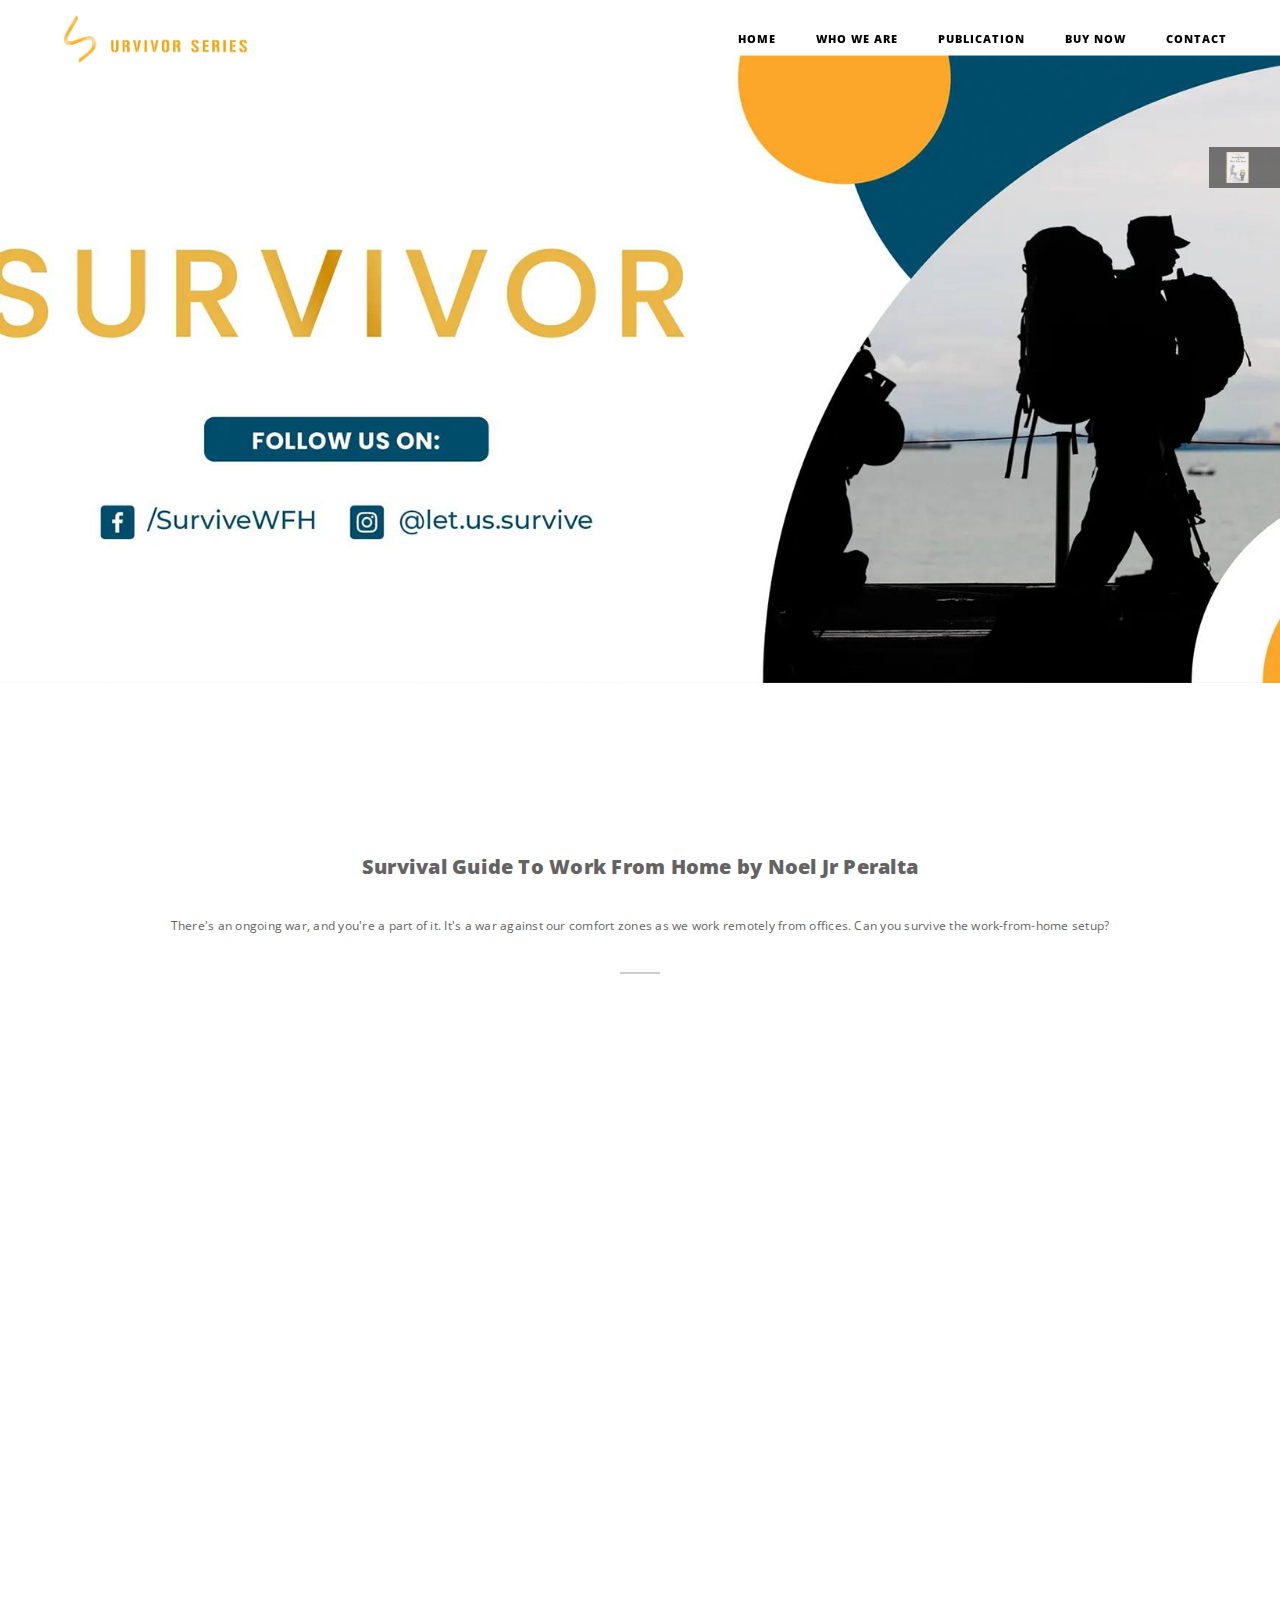
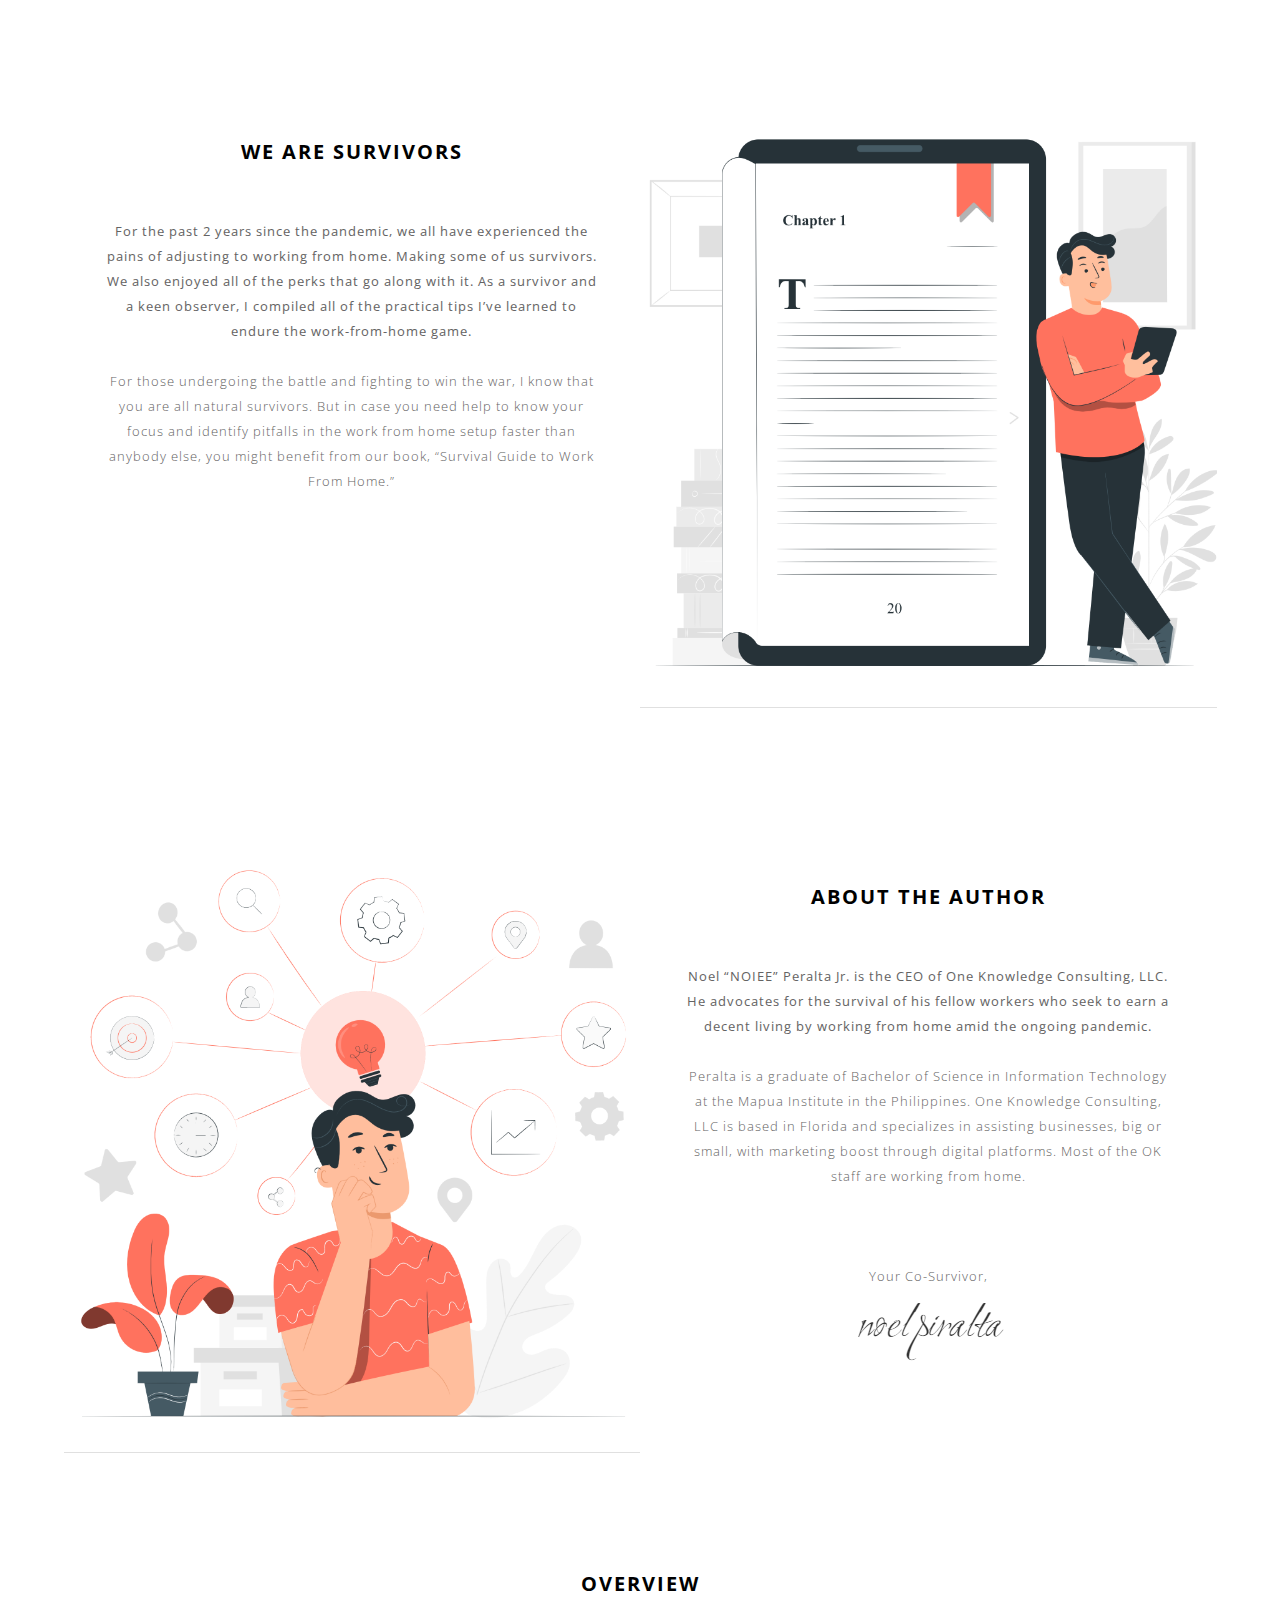
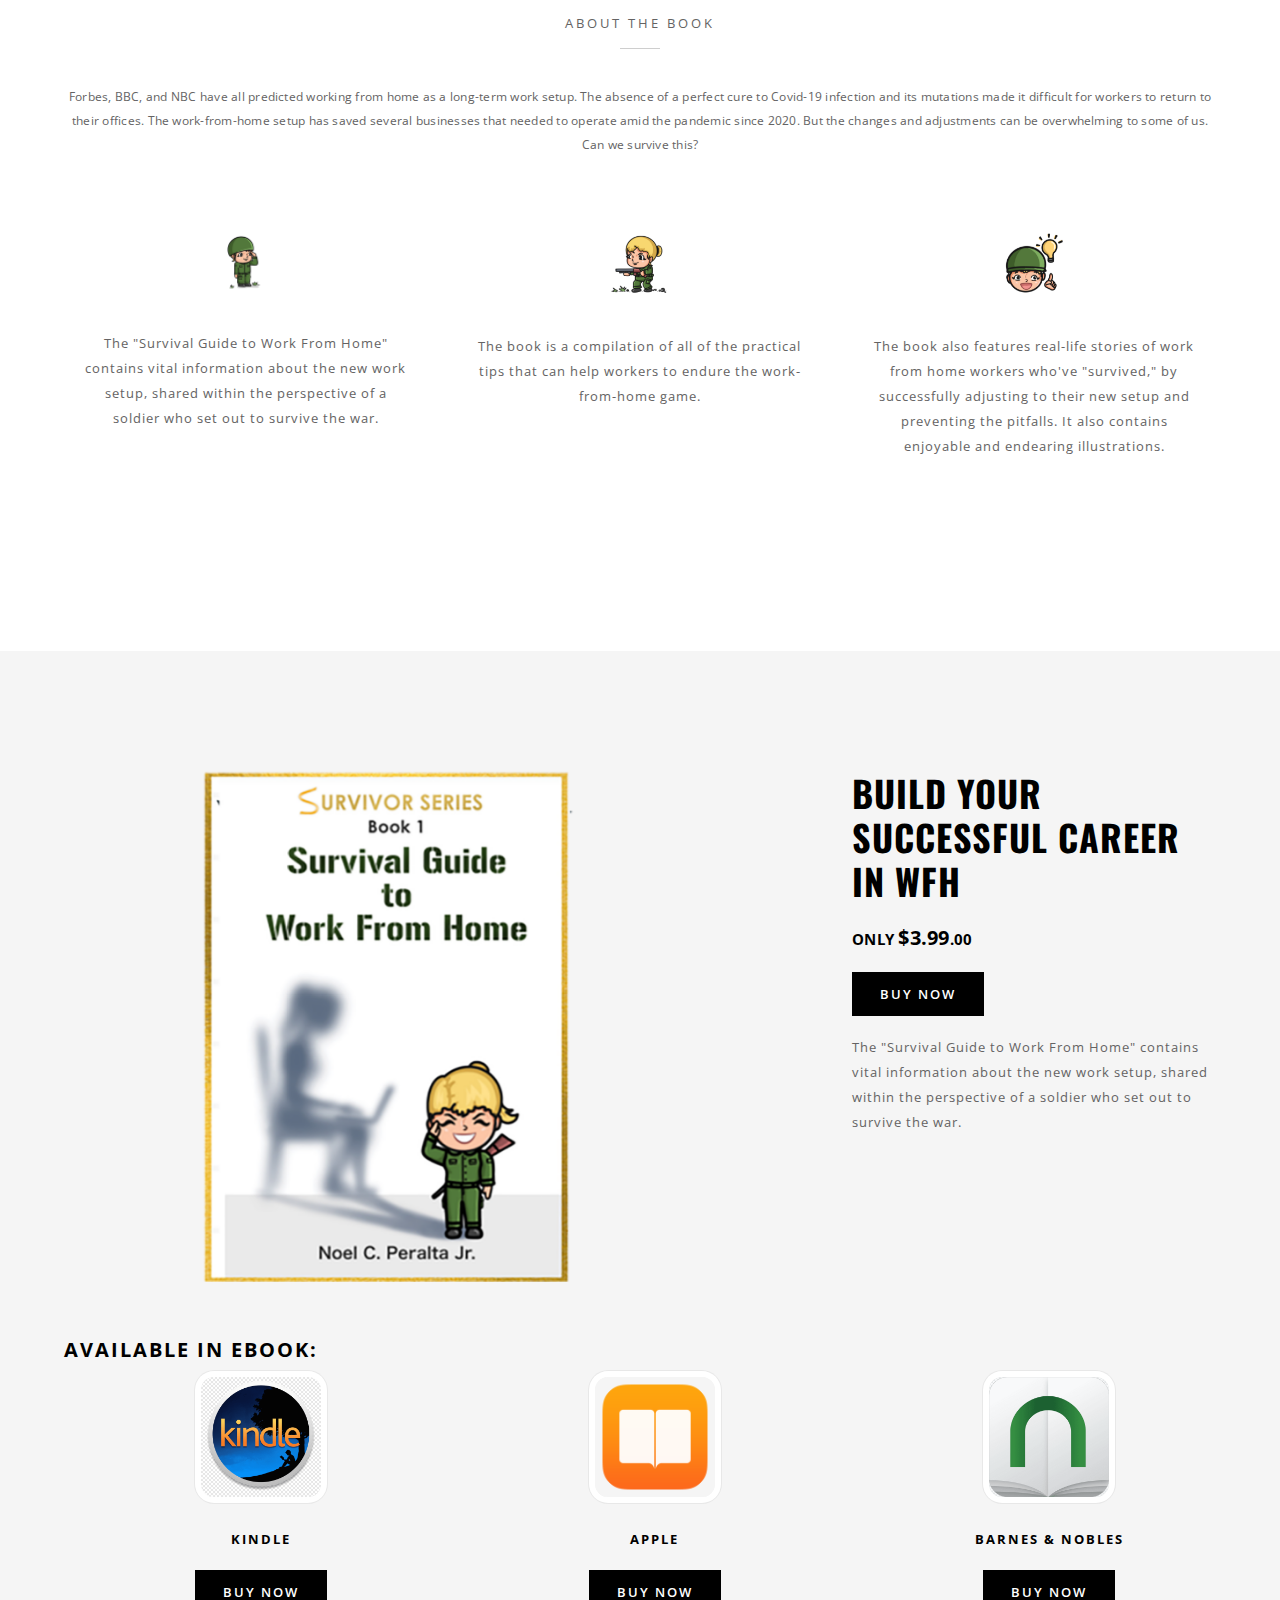
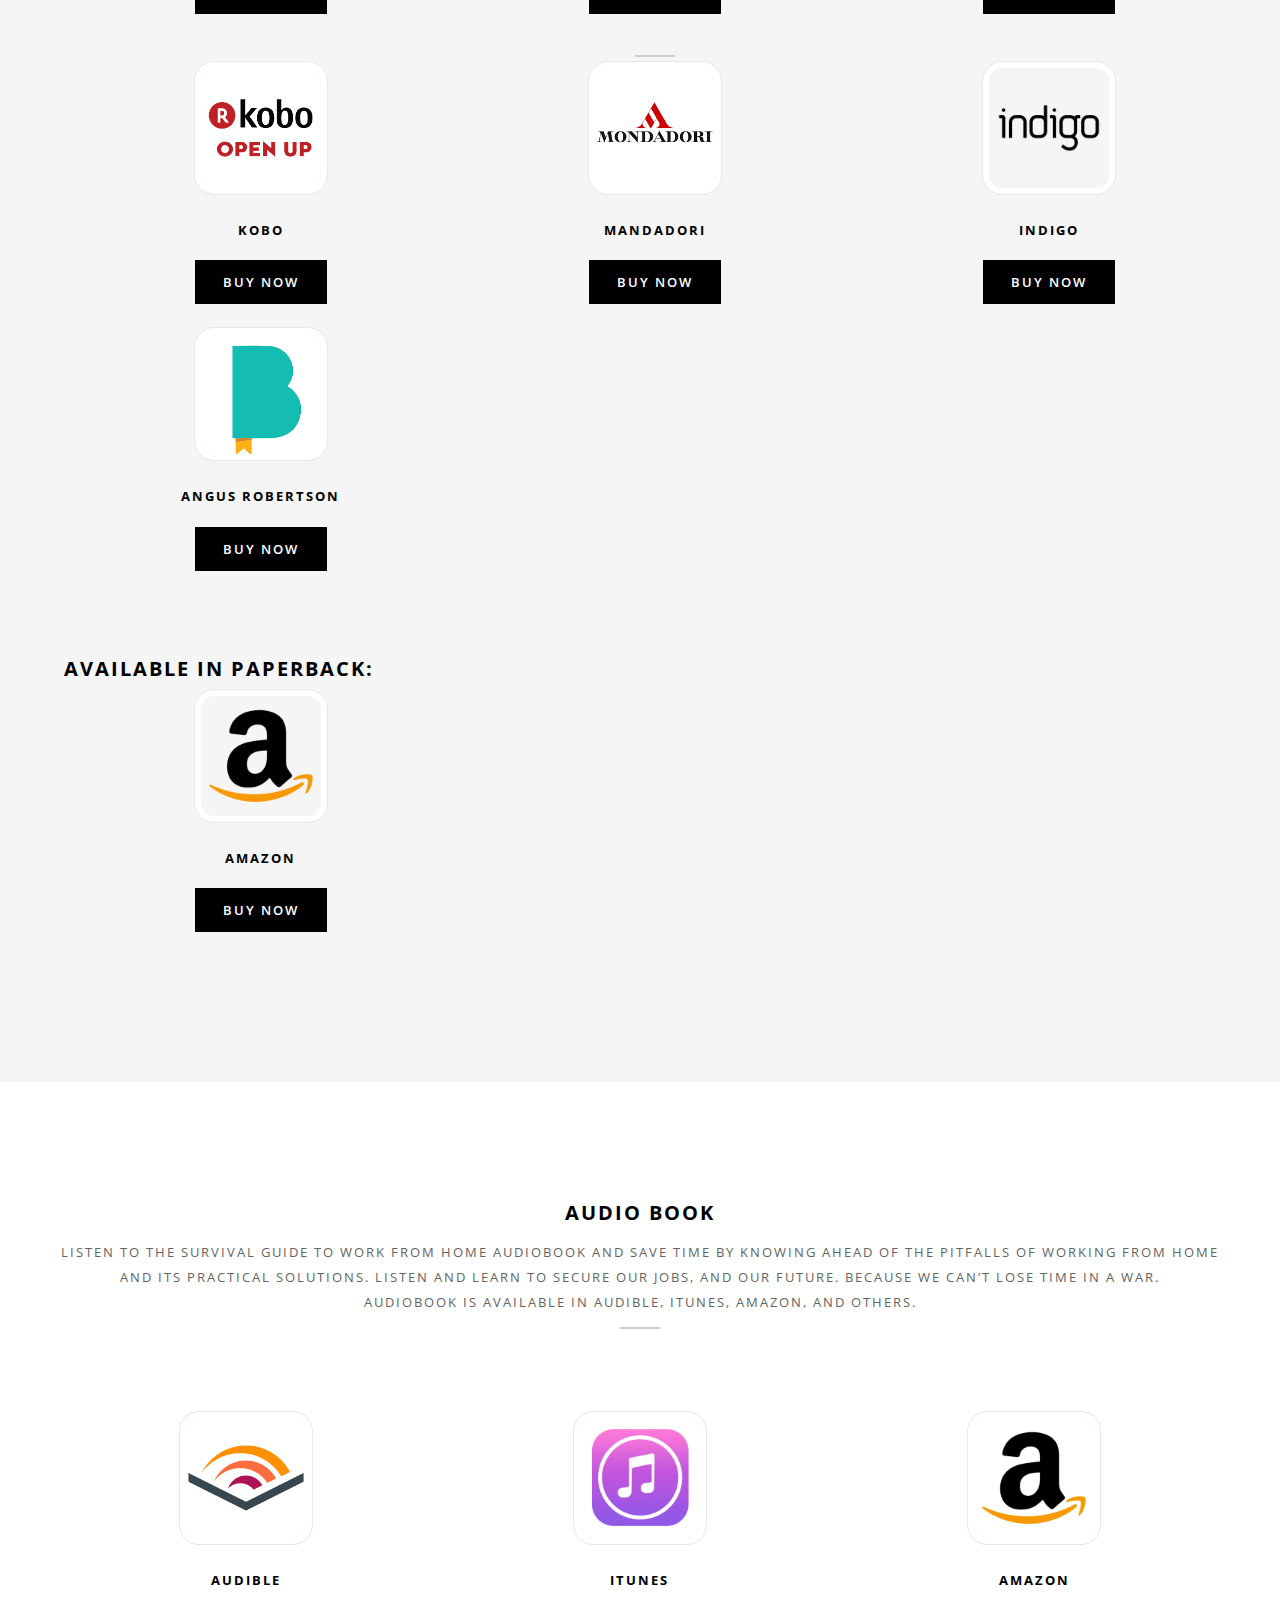
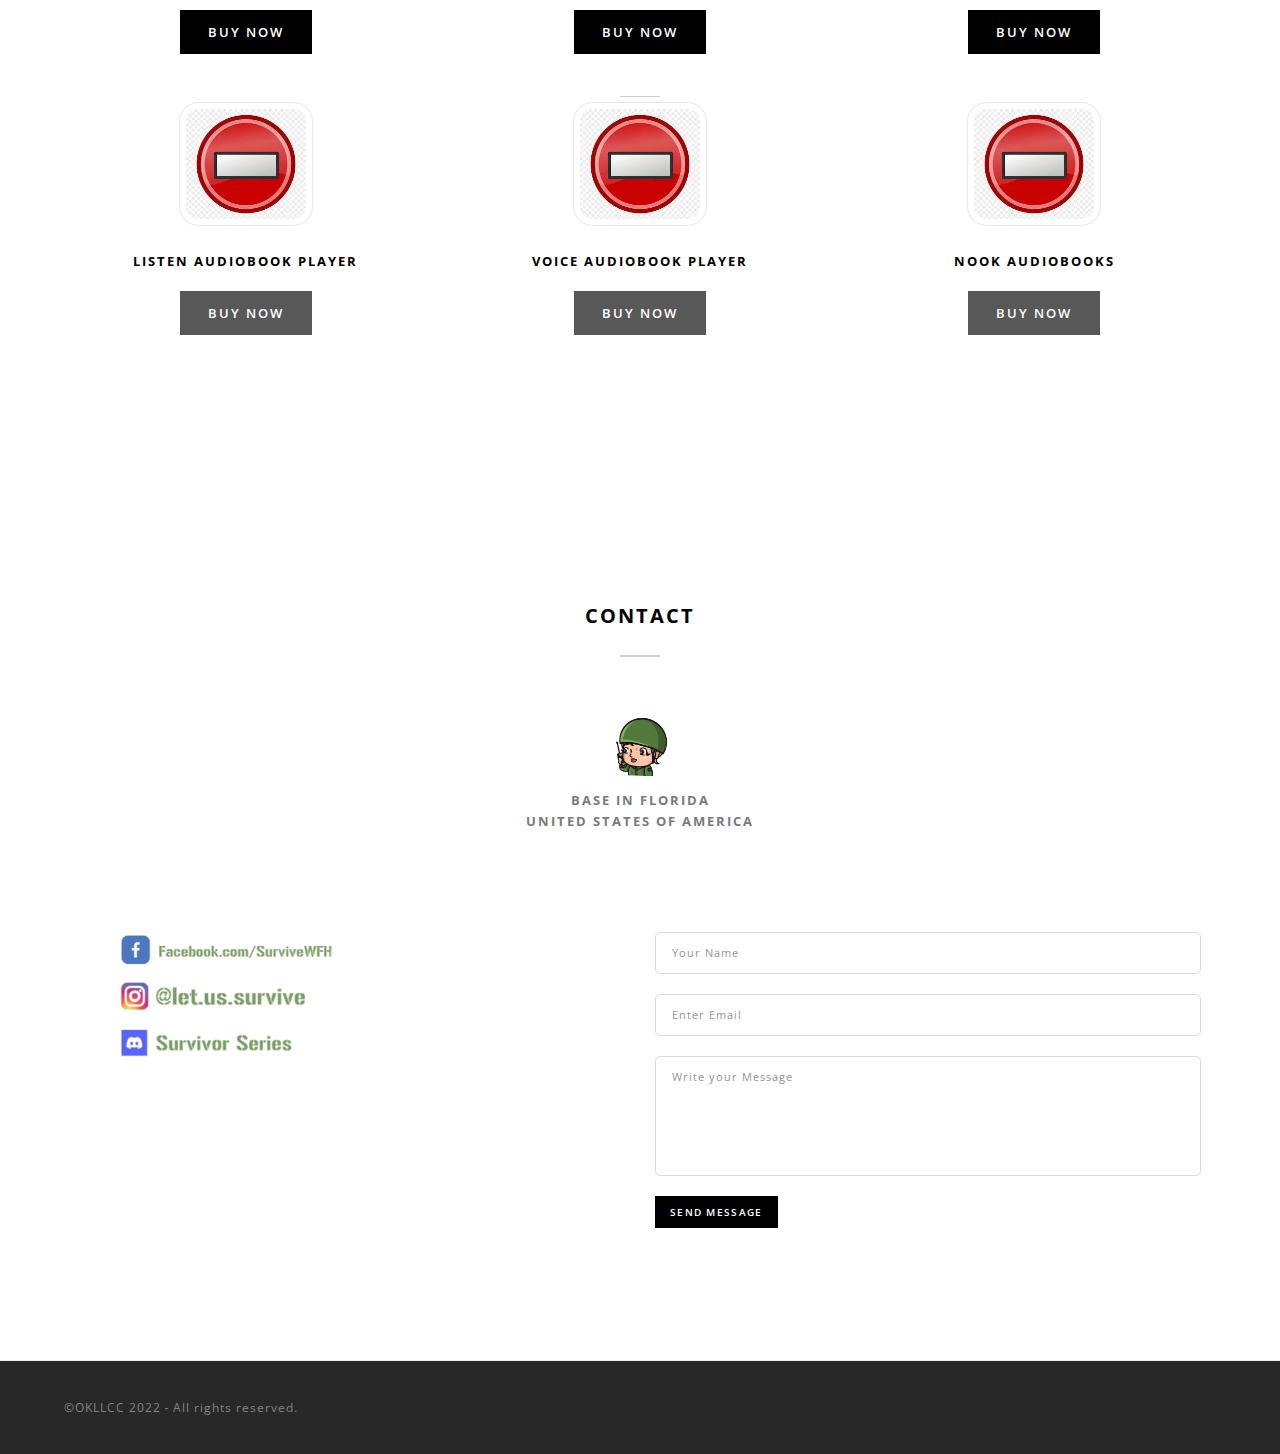
==== index.html @ 65959b7e "add links" ====
<head>
   <title>survivor_book1</title>
   <meta name="description" content="eBook Survivors book">
   <meta name="keywords" content="Get yours now">
   <meta charset="utf-8">
   <meta name="author" content="rix_designs">
   <meta name="viewport" content="width=device-width,initial-scale=1.0,maximum-scale=1">
   <!-- favicon -->
   <link rel="shortcut icon" href="assets/image/survivor_ref/1645296497582.jpeg">
   <link rel="apple-touch-icon" href="images/apple-touch-icon-57x57.png">
   <link rel="apple-touch-icon" sizes="72x72" href="images/apple-touch-icon-72x72.png">
   <link rel="apple-touch-icon" sizes="114x114" href="images/apple-touch-icon-114x114.png">
   <!-- bootstrap -->
   <link rel="stylesheet" href="css/bootstrap.css">
   <!-- animation -->
   <link rel="stylesheet" href="css/animate.css">
   <!-- icons -->
   <link rel="stylesheet" href="css/et-line-icons.css">
   <link rel="stylesheet" href="css/font-awesome.min.css">
   <!-- custom stylesheet -->
   <link rel="stylesheet" href="assets/style.css">
   <!-- responsive -->
   <link rel="stylesheet" href="css/responsive.css">
   <script async src="https://pagead2.googlesyndication.com/pagead/js/adsbygoogle.js?client=ca-pub-1234567890123456" crossorigin="anonymous"></script>
   <script src="https://ajax.googleapis.com/ajax/libs/jquery/3.5.1/jquery.min.js"></script>
   <script type="text/javascript" src="//code.jquery.com/jquery-2.1.4.js"></script>
   <script type="text/javascript" src="https://www.youtube.com/iframe_api"></script>
 <!-- <script src="https://maxcdn.bootstrapcdn.com/bootstrap/3.4.1/js/bootstrap.min.js"></script> -->
   <!--[if IE]>
            <link rel="stylesheet" href="css/style-ie.css" />
        <![endif]-->
   <!--[if IE]>
            <script src="js/html5shiv.js"></script>
        <![endif]-->

</head>
<style>
   
 .mystyle {

  display: flex; 
   justify-content: center; 
   text-align: center; 
   font-size: 20px; 
   font-weight: 800; 
 }
   @media screen and (max-width: 768px){
      .mystyle {
         font-size: 20px;
      }

      iframe{
         max-width: 100%;
         margin-top: -100px;
      }
   }
   iframe {
     display: block;
     height: auto;
     margin: auto;
     position: relative;
     width: 1000px;
     height: 500px;
     }
    
</style>
<body>
   <!--pre loader-->
         <div class="preloader" style="display: none;">
          <img src="images/loader.svg" alt="Loading..." style="display: none;">
        </div>
   <!-- end of pre loader-->
   <!-- navigation menu -->
   <nav class="nav-transparent nav-white nav-border-bottom navbar-default navbar-fixed-top overlay-nav fixed-nav navbar">
      <div class="container">
         <div class="row">
            <!-- logo -->
            <div class="col-md-3 col-sm-3 col-xs-6">
               <a class="logo-bright" href="index.html">
                 <img src="assets/image/survivor_ref/logo1.png" class="ebook-logo" alt="">
               </a>
               <a class="logo-dark" href="index.html">
                  <img src="assets/image/survivor_ref/logo1.png" class="ebook-logo" alt="">
               </a>
            </div>
            <!-- logo end  -->
            <div class="navbar-header">
               <button type="button" class="navbar-toggle" data-toggle="collapse" data-target=".navbar-collapse">
                  <span class="sr-only">Toggle navigation</span>
                  <span class="icon-bar"></span>
                  <span class="icon-bar"></span>
                  <span class="icon-bar"></span>
               </button>
            </div>
            <div class="text-right col-md-9">
               <div class="collapse navbar-collapse">
                  <ul class="nav navbar-right navbar-nav">
                     <li><a href="#home" class="internal-link">home</a></li>
                     <li><a href="#about" class="internal-link">WHO WE ARE</a> </li>
                     <li><a href="#overview" class="internal-link">PUBLICATION</a></li>
                     <li><a href="#buynow" class="internal-link">buy now</a> </li>
                     <li><a href="#contact" class="internal-link">contact</a></li>
                  </ul>
               </div>
            </div>
         </div>
      </div>
   </nav>
   <!-- navigation end -->
   <!-- hero img -->
   <section id="home" class="full-screen parallax fixed-parallax zero-padding" style="background-image: var(--particular-ad); min-height: 735px;">
      
      <div class="bg-white display-none opacity-seven xs-display-block"></div>
      <div class="container">
         <!-- <div class="row">
            <div class="container position-relative full-screen" style="min-height: 735px;">
               <div class="hero-text-layout">
                  <div class="hero-img-text">
                     <div class="text-hero padding-lr-15 wow fadeInLeft hero-mid-text animated" style="visibility: visible; animation-name: fadeInLeft;">
                        <div class="col-md-4 col-sm-5 col-xs-9 text-left zero-padding animated fadeInLeft">
                           <h1>The <u>'W'</u>  in WFH It’s not just work, </h1>
                           <span>it also means WAR! “Let us #SurviveWFH”
                           </span>
                           <a class="btn btn-black internal-link zero-lr-margin zero-margin-bottom" href="#buynow">Buy Now</a>
                        </div>
                     </div>
                  </div>
               </div>
            </div>
         </div> -->
      </div>
   </section>
   <!-- hero img end -->
   <!-- about section -->
   <section id="about" class="zero-padding-bottom">
     <div class="container">
        <div class="row">
           <div class="col-md-12">
              <span class="mystyle">Survival Guide To Work From Home by Noel Jr Peralta</span>           
               <div class="col-lg-12 col-md-10 col-sm-12 center-col text-center margin-top-btm-3">
                  <p>   There's an ongoing war, and you're a part of it. It's a war against our comfort zones as we work remotely from offices. Can you survive the work-from-home setup?
                 </p>
               </div>
               <div class="bg-gray-md margin-top-btm-1 line-sep"></div>
              <div class="col-md-12 author-text margin-top5 text-center">
               <!-- <video autoplay playsinline loop poster="http://placehold.it/350x350" width="1000" height="500" controls>
                    <source src="assets/image/V4.mp4" type="video/mp4">
               </video> -->
               <iframe id="playerA" width="560" height="315" type="text/html" src="https://www.youtube-nocookie.com/embed/TxRQzAl_adY?enablejsapi=1" title="YouTube video player" frameborder="0" allow="accelerometer; autoplay; clipboard-write; encrypted-media; gyroscope; picture-in-picture" allowfullscreen></iframe>
                   </p> 
              </div>
              <!-- <div class="col-md-6 author-img border-bottom zero-margin cover-background" style="background-image:url('assets/image/undraw_videographer_nnc7\ \(1\).png');">
              </div> -->
           <!-- end about  -->
        </div>
     </div>
  </section>
   <section id="about" class="zero-padding-bottom">
     <div class="container">
        <div class="row">
           <div class="col-md-12">
              <div class="col-md-6 author-text margin-top5 text-center">
                 <span class="section-heading  text-black">WE ARE SURVIVORS</span>
                 <!-- <div class="sm-text text-uppercase margin-top-btm-1 letter-space3">Sarah James</div> -->
                 <p class="med-text margin-top-btm-10 width9 center-col">
                   For the past 2 years since the pandemic, we all have experienced the pains of adjusting to working from home. 
                   Making some of us survivors. We also enjoyed all of the perks that go along with it. As a survivor and a keen 
                   observer, I compiled all of the practical tips I’ve learned to endure the work-from-home game.  
                   <br><br><span class="text-light">
                      For those undergoing the battle and fighting to win the war, I know that you are all natural survivors. 
                      But in case you need help to know your focus and identify pitfalls in the work from home setup faster 
                      than anybody else, you might benefit from our book, “Survival Guide to Work From Home.”</span>
                     </p>
                     </div>
       
              <div class="col-md-6 author-img border-bottom zero-margin cover-background" style="background-image:url('assets/image/survivor_ref/Ebook-pana.png');">
              </div>
        
           <!-- end about  -->
        </div>
     </div>
  </section>
  <section id="about" class="zero-padding-bottom">
     <div class="container">
        <div class="row">
           <div class="col-md-12">
              <div class="col-md-6 author-img border-bottom zero-margin cover-background" style="background-image:url('assets/image/survivor_ref/Mind\ map-pana.png');">
              </div>
              <div class="col-md-6 author-text margin-top5 text-center">
                 <span class="section-heading  text-black">About the Author</span>
                 <!-- <div class="sm-text text-uppercase margin-top-btm-1 letter-space3">CNoel Peralta Jr.</div> -->
                 <p class="med-text margin-top-btm-10 width9 center-col">
                     Noel “NOIEE” Peralta Jr. is the CEO of One Knowledge Consulting, LLC.  He advocates for the survival of his fellow workers who seek to earn a decent living by working from home amid the ongoing pandemic.
                       <br><br>
                     <span class="text-light">
                       Peralta is a graduate of Bachelor of Science in Information Technology at the Mapua Institute in the Philippines. One Knowledge Consulting, LLC is based in Florida and specializes in assisting businesses, big or small, with marketing boost through digital platforms. Most of the OK staff are working from home.<br><br>
                       <br><br>    
                       Your Co-Survivor, <br>
                       <img src="assets/image/survivor_ref/noel_piralta_cocosign.png" alt=""><br>    
                     <i style="font-weight: 800;"></i>
                     </span>
                   </p>
              </div>
           <!-- end about  -->
        </div>
     </div>
  </section>
   <!-- end about section -->
   <!-- overview section -->
   <section id="overview" class="xs-section">
      <div class="container">
         <div class="row">
            <!-- section title -->
            <div class="col-md-12 text-center zero-padding">
               <h3 class="section-heading text-black">overview</h3>
               <div class="med-text text-uppercase letter-space3">about the book</div>
               <div class="bg-gray-md margin-top-btm-1 line-sep"></div>
               <!-- section title end -->
               <div class="col-lg-12 col-md-10 col-sm-12 center-col text-center margin-top-btm-3">
                  <p> Forbes, BBC, and NBC have all predicted working from home as a long-term work setup. The absence of a perfect cure to Covid-19 infection and its mutations made it difficult for workers to return to their offices.
                    The work-from-home setup has saved several businesses that needed to operate amid the pandemic since 2020.  But the changes and adjustments can be overwhelming to some of us. Can we survive this? 
                 </p>
               </div>
            </div>
         </div>
         <div class="row">
            <!-- overview box -->
            <div class="col-md-4 col-sm-6 margin-top-btm-3 text-center">
              <i class="icon-sm text-gray"><img src="assets/image/survivor_ref/tao.png" width="70px" alt="" srcset=""></i>
               <h5 class="text-black margin-top-btm-5 letter-space2"></h5>
               <p class="med-text margin-top-btm-10 width9 center-col">The "Survival Guide to Work From Home" contains vital information about the new work setup, shared within the perspective of a soldier who set out to survive the war.</p>
            </div>
            <!-- end overview box -->
            <!-- overview box -->
            <div class="col-md-4 col-sm-6 margin-top-btm-3 text-center">
              <i class="icon-sm text-gray"><img src="assets/image/survivor_ref/Who We Are copy.png" width="70px" alt="" srcset=""></i>
               <h5 class="text-black margin-top-btm-5 letter-space2"></h5>
               <p class="med-text margin-top-btm-10 width9 center-col">The book is a compilation of all of the practical tips that can help workers to endure the work-from-home game.</p>

            </div>
            <!-- end overview box -->
            <!-- overview box -->
            <div class="col-md-4 col-sm-6 margin-top-btm-3 text-center">
              <i class="icon-sm text-gray"><img src="assets/image/survivor_ref/Publications.png" width="70px" alt="" srcset=""></i>
               <h5 class="text-black margin-top-btm-5 letter-space2"></h5>
               <p class="med-text margin-top-btm-10 width9 center-col" >The book also features real-life stories of work from home workers who've "survived," by successfully adjusting to their new setup and preventing the pitfalls. It also contains enjoyable and endearing illustrations.</p>
            </div>
            <!-- end overview box -->
            <!-- overview box -->
         </div>
      </div>
   </section>
   <!-- end overview section -->
   <!-- buynow section -->
   <section id="buynow" class="bg-gray-light">
     <div class="container">
         <div class="row">
            <div class="col-lg-7 col-md-6 col-sm-6 xs-margin-btm-10 text-right">
               <img src="assets/image/survivor_ref/survivor_book1.png" lass="img-responsive wow fadeInLeft animated" alt="" style="visibility: visible; animation-name: fadeInLeft;">
            </div>
            <div class="col-lg-4 col-md-5 col-sm-6 col-md-offset-1">
               <h1 class="font-oswald">Build Your Successful Career in WFH</h1>
               <h3 class="margin-top5"> only <span class="price-text">$3.99</span>.00</h3>
               <a href="https://books2read.com/survivewfh" target="_blank" class="internal-link btn med-btn price-btn margin-top5 margin-right-zero">Buy Now</a>
               <p class="med-text  margin-top5">The "Survival Guide to Work From Home" contains vital information about the new work setup, shared within the perspective of a soldier who set out to survive the war. </p>
              
               <br>
     
            </div>
            
         </div>
          <div class="container">
             
            <div class="row margin-top5 wow fadeIn xs-margin-top-10" style="animation-name: none;">
               <h3 class="section-heading text-black">available in Ebook:</h3> 
               <!-- review -->
                <div class="col-md-4 col-sm-6 review-section text-center xs-margin-btm-10 sm-margin-top-5">
                    <img class="image" alt="" src="assets/image/kindle.png">
                    <p class="center-col"></p>
                    <div class="name text-black">kindle</div>
                    <a href="https://www.amazon.com/gp/product/B09RNG7GQC?tag=books2read02-20" target="_blank" class="internal-link btn med-btn price-btn margin-top5 margin-right-zero">Buy Now</a>
                   <p class="center-col"></p> 
                 </div>
                <!-- end review -->
                <!-- review -->
                <div class="col-md-4 col-sm-6 review-section text-center xs-margin-btm-10 sm-margin-top-5">
                    <img class="image" alt="" src="assets/image/apple.png">
                    <p class="center-col"></p>
                    <div class="name text-black">apple</div>
                    <a href="https://itunes.apple.com/WebObjects/MZStore.woa/wa/search?at=1010l9S2&term=noel%20peralta&mt=11" target="_blank" class="internal-link btn med-btn price-btn margin-top5 margin-right-zero">Buy Now</a>
              <p class="center-col"></p> 
                 </div>
                <!-- end review -->
                <!-- review -->
                <div class="col-md-4 col-sm-6 review-section text-center xs-margin-btm-10 sm-margin-top-5">
                    <img class="image" alt="" src="assets/image/nook.png">
                    <p class="center-col"></p>
                    <div class="name text-black">Barnes & nobles</div>
                    <a href="https://cj.dotomi.com/links-t/7968444/type/dlg/http://www.barnesandnoble.com/s/2940166460011" target="_blank" class="internal-link btn med-btn price-btn margin-top5 margin-right-zero">Buy Now</a>
              <p class="center-col"></p> 
                 </div>
                <div class="col-md-12 col-sm-6 review-section text-center xs-margin-btm-10 sm-margin-top-5"><div class="bg-gray-md margin-top-btm-1 line-sep"></div></div>
                 <div class="col-md-4 col-sm-6 review-section text-center xs-margin-btm-10 sm-margin-top-10">
                    <img class="image" alt="" src="assets/image/kobo.png">
                    <p class="center-col"></p>
                    <div class="name text-black">kobo</div>
                    <a href="https://www.kobo.com/ph/en/ebook/survival-guide-to-work-from-home" target="_blank" class="internal-link btn med-btn price-btn margin-top5 margin-right-zero" >Buy Now</a>
              <p class="center-col"></p> 
                 </div>
                 <div class="col-md-4 col-sm-6 review-section text-center xs-margin-btm-10 sm-margin-top-10">
                    <img class="image" alt="" src="assets/image/mandadori.png">
                    <p class="center-col"></p>
                    <div class="name text-black">Mandadori</div>
                    <a href="https://books2read.com/survivewfh" target="_blank" class="internal-link btn med-btn price-btn margin-top5 margin-right-zero" >Buy Now</a>
              <p class="center-col"></p> 
                 </div>
                 <div class="col-md-4 col-sm-6 review-section text-center xs-margin-btm-10 sm-margin-top-10">
                    <img class="image" alt="" src="assets/image/Indigo_logo.png">
                    <p class="center-col"></p>
                    <div class="name text-black">Indigo</div>
                    <a href="https://www.chapters.indigo.ca/en-ca/books/survival-guide-to-work-from/9798201741914-item.html?ref=isbn-search" target="_blank" class="internal-link btn med-btn price-btn margin-top5 margin-right-zero" >Buy Now</a>
              <p class="center-col"></p> 
                 </div>
                 <div class="col-md-4 col-sm-6 review-section text-center xs-margin-btm-10 sm-margin-top-10">
                  <img class="image" alt="" src="assets/image/angus.png">
                  <p class="center-col"></p>
                  <div class="name text-black">Angus Robertson</div>
                  <a href="https://www.angusrobertson.com.au/ebooks/survival-guide-to-work-from-home-noel-peralta/p/9798201741914" target="_blank" class="internal-link btn med-btn price-btn margin-top5 margin-right-zero" >Buy Now</a>
            <p class="center-col"></p> 
                <!-- end review -->
            </div>
         </div>
         <div class="row margin-top5 wow fadeIn xs-margin-top-10" style="animation-name: none;">
            <h3 class="section-heading text-black">available in paperback:</h3>
            <!-- review -->
            <div class="col-md-4 col-sm-6 review-section text-center xs-margin-btm-10 sm-margin-top-10">
               <img class="image" alt="" src="assets/image/amazon-icon--socialmedia-iconset--uiconstock-0.png">
               <p class="center-col"></p>
               <div class="name text-black">Amazon</div>
               <a href="https://www.amazon.com/gp/product/B09RNBHLB8?tag=books2read02-20" target="_blank" class="internal-link btn med-btn price-btn margin-top5 margin-right-zero" >Buy Now</a>
         <p class="center-col"></p> 
             <!-- end review -->
         </div>
             </div>
        </div>
      </div>
   </section> 
   <section id="review">
     <div class="container">
         <div class="row">
             <!-- section title -->
             <div class="col-md-12 text-center zero-padding" style="margin-bottom: 20px;">
                 <h3 class="section-heading text-black">Audio Book</h3>
                 <div class="med-text text-uppercase letter-space2">Listen to the Survival Guide to Work from Home Audiobook and save time by knowing ahead of the pitfalls of working from home and its practical solutions. Listen and learn to secure our jobs, and our future. Because we can’t lose time in a war.</div>
                 <div class="med-text text-uppercase letter-space2">Audiobook is available in Audible, iTunes, Amazon, and others.</div>
                 <div class="bg-gray-md margin-top-btm-1 line-sep"></div>
             </div>
             <!-- end section title -->
         </div>
         <div class="row margin-top5 wow fadeIn xs-margin-top-10" style="animation-name: none;">
             <!-- review -->
             <div class="col-md-4 col-sm-6 review-section text-center xs-margin-btm-10 sm-margin-top-5">
                 <img alt="" src="assets/image/audible-icon-24.jpg">
                 <p class="center-col"></p>
                 <div class="name text-black">Audible</div>
                 <a href="https://books2read.com/survivewfh" target="_blank" class="internal-link btn med-btn price-btn margin-top5 margin-right-zero">Buy Now</a>
           <p class="center-col"></p> 
              </div>
             <!-- end review -->
             <!-- review -->
             <div class="col-md-4 col-sm-6 review-section text-center xs-margin-btm-10 sm-margin-top-5">
                 <img alt="" src="assets/image/itunes-icon-9.png">
                 <p class="center-col"></p>
                 <div class="name text-black">iTunes</div>
                 <a href="https://books2read.com/survivewfh" target="_blank" class="internal-link btn med-btn price-btn margin-top5 margin-right-zero">Buy Now</a>
           <p class="center-col"></p> 
              </div>
             <!-- end review -->
             <!-- review -->
             <div class="col-md-4 col-sm-6 review-section text-center xs-margin-btm-10 sm-margin-top-5">
                 <img alt="" src="assets/image/amazon-icon--socialmedia-iconset--uiconstock-0.png">
                 <p class="center-col"></p>
                 <div class="name text-black">Amazon</div>
                 <a href="https://books2read.com/survivewfh" target="_blank" class="internal-link btn med-btn price-btn margin-top5 margin-right-zero">Buy Now</a>
           <p class="center-col"></p> 
              </div>
             <div class="col-md-12 col-sm-6 review-section text-center xs-margin-btm-10 sm-margin-top-5"><div class="bg-gray-md margin-top-btm-1 line-sep"></div></div>
              <div class="col-md-4 col-sm-6 review-section text-center xs-margin-btm-10 sm-margin-top-10">
                 <img alt="" src="assets/image/images2.jpg">
                 <p class="center-col"></p>
                 <div class="name text-black">Listen Audiobook Player</div>
                 <a href="https://books2read.com/survivewfh" target="_blank" class="internal-link btn med-btn price-btn margin-top5 margin-right-zero" disabled>Buy Now</a>
           <p class="center-col"></p> 
              </div>
              <div class="col-md-4 col-sm-6 review-section text-center xs-margin-btm-10 sm-margin-top-10">
                 <img alt="" src="assets/image/images2.jpg">
                 <p class="center-col"></p>
                 <div class="name text-black">Voice Audiobook Player</div>
                 <a href="https://books2read.com/survivewfh" target="_blank" class="internal-link btn med-btn price-btn margin-top5 margin-right-zero" disabled>Buy Now</a>
           <p class="center-col"></p> 
              </div>
              <div class="col-md-4 col-sm-6 review-section text-center xs-margin-btm-10 sm-margin-top-10">
                 <img alt="" src="assets/image/images2.jpg">
                 <p class="center-col"></p>
                 <div class="name text-black"> Nook Audiobooks </div>
                 <a href="https://books2read.com/survivewfh" target="_blank" class="internal-link btn med-btn price-btn margin-top5 margin-right-zero" disabled>Buy Now</a>
           <p class="center-col"></p> 
              </div>
             <!-- end review -->
         </div>
     </div>
 </section>
   <!-- end buynow section-->

   <!-- blog section end -->
   <!-- contact section -->
   <section id="contact" class="section-padding xs-section">
     <div class="container">
        <div class="row">
              <!-- section title -->
              <div class="col-md-12 text-center zero-padding">
              <h3 class="section-heading text-black">contact</h3>
              <div class="bg-gray-md margin-top-btm-1 line-sep"></div>
              </div>
             <!-- end section title -->
        </div>
        <div class="row xs-margin-top4">
           <div class="col-md-9 text-center center-col ">
              <div class="col-md-12 col-sm-12 margin-top-btm-5 text-center">
                 <i class="icon-sm text-gray"><img src="assets/image/survivor_ref/Contact Us.png" width="70px" alt="" srcset=""></i>
                 <h5 class="text-gray margin-top-btm-1 zero-margin-bottom">Base in Florida <br>United states of America</h5>
              </div>
           </div>
        </div>
        <div class="col-md-4 col-sm-12 margin-top5 xs-text-center sm-text-center">
           <i class="icon-sm text-gray"><img src="assets/image/survivor_ref/contack.png" width="1000px" alt="" srcset=""></i>
        </div>
        <div class="col-md-offset-2 col-md-6 col-sm-12 margin-top5">
           <form id="contactusform" action="" method="post">
              <div class="zero-lr-margin" style="display: none;"></div>
              <input name="name" type="text" placeholder="Your Name" required>
              <input name="email" type="text" placeholder="Enter Email" required>
              <textarea placeholder="Write your Message" name="comment" required></textarea>
              <a href="mailto:info@oneknowledgeconsulting.com" id="contact-us-btn" class="contact-btn btn sm-btn button xs-margin-btm-5">send message</a>
           </form>
        </div>
     </div>
  </section>
   <!-- contact us section end -->
   <!-- footer -->
   <footer>
      <div class="container-fluid bg-gray-full btm-footer">
         <div class="container">
            <div class="row margin-top-btm-3">
               <!-- footer-copyrights -->
               <div class="text-left col-md-6 col-sm-6 col-xs-12 xs-text-center footer-copyrights letter-space1 xs-margin-btm-1">
                  ©OKLLCC 2022 ‐ All rights reserved.
               </div>
               <!-- end footer-copyrights -->
               <div class="col-md-6 col-sm-6 col-xs-12 footer-icons xs-text-center xs-margin-btm-1 text-right">
                  <!-- social media link -->
                  <a target="_blank" href="https://www.facebook.com/"><i class="fa fa-facebook"></i></a>
                  <a target="_blank" href="https://twitter.com/"><i class="fa fa-twitter"></i></a>
                  <a target="_blank" href="https://www.youtube.com/"><i class="fa fa-youtube"></i></a>
                  <a target="_blank" href="https://www.linkedin.com/"><i class="fa fa-linkedin"></i></a>
                  <!-- end social media link -->
               </div>
            </div>

         </div>
      </div>
      <!-- scroll to top -->
      <a href="javascript:;" class="scrollTop">
         <i class="fa fa-arrow-up"></i>
      </a>
      <!-- end scroll to top -->
   </footer>
   <!-- footer end -->
   <script>
 $(document).ready(function() {

 $(window).scroll(function() {

     var height = $('.nav-transparent').height();
     var scrollTop = $(window).scrollTop();

     if (scrollTop >= height - 40) {
         $('.nav-transparent').addClass('shrink-nav');
     } else {
         $('.nav-transparent').removeClass('shrink-nav');
     }

   });
 });
</script>
   <!-- javaScripts -->
   <script src="assets/myjs.js"></script>
   <script type="text/javascript" src="js/jquery.min.js"></script>
   <script type="text/javascript" src="js/bootstrap.js"></script>
   <script type="text/javascript" src="js/jquery.easing.1.3.js"></script>
   <script type="text/javascript" src="js/jquery.viewport.mini.js"></script>
   <script type="text/javascript" src="js/smooth-scroll.js"></script>
   <script type="text/javascript" src="js/jquery.appear.js"></script>
   <!-- page scroll -->
   <script type="text/javascript" src="js/page-scroll.js"></script>
   <!-- parallax -->
   <script type="text/javascript" src="js/jquery.parallax-1.1.3.js"></script>
   <!-- animation -->
   <script type="text/javascript" src="js/wow.min.js"></script>
   <!-- counter -->
   <script type="text/javascript" src="js/jquery.countTo.js"></script>
   <!-- custom -->
   <script type="text/javascript" src="js/main.js"></script>
   <div class="purchase-btn xs-remove">
<a href="https://books2read.com/survivewfh" target="_blank">  <i><img src="assets/image/survivor_ref/survivor_book1.png" width="40px" alt="" srcset=""></i>
<span>Buy Now</span>
</a>
</div>


</body>
---- assets/style.css ----
@charset "utf-8";

/* -------------------------------
   Google Font
------------------------------- */
@import url(http://fonts.googleapis.com/css?family=Open+Sans:400,300,600,700,800);
@import url(http://fonts.googleapis.com/css?family=Oswald:400,300,700);
@import url(http://fonts.googleapis.com/css?family=Open+Sans+Condensed:300,300italic,700);

/* -------------------------------
   Reset
------------------------------- */
* {
  transition-timing-function: ease-in-out;
  -moz-transition-timing-function: ease-in-out;
  -webkit-transition-timing-function: ease-in-out;
  -o-transition-timing-function: ease-in-out;
  transition-duration: 0.2s;
  -moz-transition-duration: 0.2s;
  -webkit-transition-duration: 0.2s;
  -o-transition-duration: 0.2s;
}
body {
  line-height: 24px;
  letter-spacing: 0.02em;
  font-family: "Open Sans", sans-serif;
  -webkit-font-smoothing: antialiased;
  font-size: 12px;
  color: #646363;
}
img {
  -webkit-backface-visibility: hidden;
  height: auto;
  max-width: 100%;
}
ul {
  margin: 0px;
  padding: 0px;
  list-style: none outside none;
}
ul,
ol,
dl {
  list-style-position: outside;
}
input,
select {
  font-size: 11px;
  padding: 8px 16px;
  width: 100%;
  border: 1px solid #dbdada;
  letter-spacing: 1px;
  margin: 0 0 20px 0;
  max-width: 100%;
  resize: none;
}
textarea {
  font-size: 11px;
  padding: 8px 16px;
  width: 100%;
  border: 1px solid #dbdada;
  letter-spacing: 1px;
  height: 120px;
  margin: 0 0 20px 0;
  max-width: 100%;
  resize: none;
}
input[type="text"],
textarea {
  border-radius: 5px;
  -webkit-appearance: none;
}
input:focus,
textarea:focus {
  border: 1px solid #a0a0a0;
}
select::-ms-expand {
  display: none;
}
a {
  color: #000;
}
a:hover {
  color: #5c5c5c;
}
::selection {
  background: #d7d7d7;
  color: #000;
}
::-moz-selection {
  background: #d7d7d7;
  color: #000;
}
::-webkit-input-placeholder {
  color: #959494;
  text-overflow: ellipsis;
}
:-moz-placeholder {
  color: #959494 !important;
  text-overflow: ellipsis;
  opacity: 1;
}
::-moz-placeholder {
  color: #959494 !important;
  text-overflow: ellipsis;
  opacity: 1;
}
:-ms-input-placeholder {
  color: #959494 !important;
  text-overflow: ellipsis;
  opacity: 1;
}
::-webkit-scrollbar {
  width: 12px;
}
::-webkit-scrollbar-track {
  -webkit-box-shadow: inset 0 0 5px rgba(0, 0, 0, 0.2);
  -moz-box-shadow: inset 0 0 5px rgba(0, 0, 0, 0.2);
  box-shadow: inset 0 0 5px rgba(0, 0, 0, 0.2);
}
::-webkit-scrollbar-thumb {
  background: rgba(210, 210, 210, 0.7);
  -webkit-box-shadow: inset 0 0 5px rgba(0, 0, 0, 0.5);
  -moz-box-shadow: inset 0 0 5px rgba(0, 0, 0, 0.5);
  box-shadow: inset 0 0 5px rgba(0, 0, 0, 0.5);
}
::-webkit-scrollbar-thumb:window-inactive {
  background: rgba(210, 210, 210, 0.3);
}
.animated {
  -moz-transition-duration: 0s !important;
}
.center-col {
  float: none !important;
  margin-left: auto !important;
  margin-right: auto !important;
}

/* only ie7, ie9, ie10, ie11 */
@media screen\0 {
  input {
    /* ie7, ie9, ie10, ie11+ only */
    padding-bottom: 18px;
  }
}
/* Remove inner shadow from inputs on mobile iOS */

/* -------------------------------
   PreLoader
------------------------------- */
.preloader {
  position: fixed;
  top: 0;
  left: 0;
  right: 0;
  bottom: 0;
  background-color: #111;
  z-index: 9999;
}
.preloader img {
  display: block;
  position: absolute;
  left: 0;
  right: 0;
  top: 0;
  bottom: 0;
  width: 50px;
  height: 50px;
  margin: auto;
}

/* -------------------------------
   Typography
------------------------------- */
/* Heading */
h1 {
  font-weight: 700;
  line-height: 44px;
}
h2 {
  font-size: 25px;
  font-weight: 400;
  letter-spacing: inherit;
  line-height: 32px;
}
h3 {
  font-size: 15px;
  font-weight: 700;
  letter-spacing: inherit;
}
h4 {
  font-size: 17px;
  font-weight: 400;
  font-family: "Open Sans", sans-serif;
  letter-spacing: 0px;
  text-transform: none;
  line-height: 25px;
}
h5 {
  font-size: 13px;
  font-weight: 700;
  font-family: "Open Sans", sans-serif;
  letter-spacing: 2px;
  line-height: 21px;
}
h6 {
  font-size: 12px;
  font-weight: 400;
  font-family: "Open Sans", sans-serif;
  letter-spacing: 1px;
  line-height: 19px;
}
h1,
h2,
h3,
h4,
h5 {
  margin: 0;
  padding: 0;
  color: #000;
  text-transform: uppercase;
}

/* Section Heading */
.section-heading {
  font-size: 20px;
  padding-bottom: 16px;
  text-transform: uppercase;
  font-weight: 700;
  letter-spacing: 2px;
}

/* Different Text Size */
.sm-text {
  font-size: 10px !important;
  line-height: 14px !important;
}
.med-text {
  font-size: 13px !important;
  line-height: 25px !important;
  letter-spacing: 1px !important;
}
.price-text {
  font-size: 20px !important;
  line-height: 33px !important;
}

/* Text Color */
.text-black {
  color: #000 !important;
}
.text-gray {
  color: #7b7b7b !important;
}

/* oswald font */
.font-oswald {
  font-family: "Oswald", sans-serif;
}

/* Letter Spacing */
.letter-space1 {
  letter-spacing: 1px !important;
}
.letter-space2 {
  letter-spacing: 2px !important;
}
.letter-space3 {
  letter-spacing: 3px !important;
}

/* Font Weight */
.font-weight6 {
  font-weight: 600 !important;
}
.text-light {
  font-weight: lighter !important;
}

/* -------------------------------
   Icon Settings
------------------------------- */
i {
  margin: 0 4px;
  color: #a0a0a0;
}
.icon-md {
  margin-bottom: 15px !important;
  font-size: 38px !important;
}
.icon-sm {
  font-size: 34px !important;
}
/* social media icons author section */
.icons-author i {
  font-size: 27px;
}
.icons-author a {
  padding: 0 14px;
}
.icons-author a:last-child {
  margin-right: 0;
}
.icons-author a i {
  color: #858484;
  top: 0px;
  position: relative;
}
.icons-author a:hover i {
  color: #000;
  top: -2px;
}
.purchase-btn {
  background: url("../images/buy.png") no-repeat 14px center #000;
  z-index: 10;
  right: -147px;
  top: 147px;
  opacity: 0.5;
  position: fixed;
}
.purchase-btn:hover {
  right: -15px;
  opacity: 1;
}
.purchase-btn:hover span {
  opacity: 1;
}
.purchase-btn:hover span:hover span {
  opacity: 1;
}
.purchase-btn span {
  opacity: 0;
  top: 0;
  color: #fff;
  padding: 0px 52px;
  position: relative;
}

/* -------------------------------
   Background Colors
------------------------------- */
.bg-gray-full {
  background: #282828 !important;
}
.bg-white {
  background: #fff !important;
}
.bg-gray-md {
  background: #cecece !important;
}
.bg-gray {
  background-color: #edecec !important;
}
.bg-gray-light {
  background-color: #f5f5f5 !important;
}

/* -------------------------------
   Margin and Paddings
------------------------------- */
.margin-top-btm-1 {
  margin-bottom: 1% !important;
  margin-top: 1% !important;
}
.margin-top-btm-3 {
  margin-bottom: 3% !important;
  margin-top: 3% !important;
}
.margin-top-btm-5 {
  margin-bottom: 5% !important;
  margin-top: 5% !important;
}
.margin-top-btm-10 {
  margin-bottom: 10% !important;
  margin-top: 10% !important;
}
.margin-top5 {
  margin-bottom: 0 !important;
  margin-top: 5% !important;
}
.zero-margin {
  margin: 0 !important;
}
.zero-lr-margin {
  margin-right: 0 !important;
  margin-left: 0 !important;
}
.zero-margin-top {
  margin-top: 0 !important;
}
.zero-margin-bottom {
  margin-bottom: 0 !important;
}
.zero-padding-bottom {
  padding-bottom: 0 !important;
}
.margin-right-zero {
  margin-right: 0 !important;
}
.padding-lr-15 {
  padding: 0 15px;
}
.zero-padding {
  padding: 0 !important;
}

/* -------------------------------
   Navigation
------------------------------- */
.ebook-logo {
  max-width: 190px;
}
nav {
  width: 100%;
  z-index: 99;
  top: 0px;
}
nav .container {
  height: 80px;
  display: table-cell;
  vertical-align: middle;
  position: relative;
}
.nav-white.shrink-nav .navbar-nav li a {
  color: #000000;
  font-weight: 900;
  font-size: 11px;
}
.shrink-nav .container {
  height: 30px;
}
.nav-white.fixed-nav .navbar-nav li a:hover {
  border-bottom-color: #000;
}
.nav-white.shrink-nav .navbar-nav li a:hover {
  border-bottom-color: #000;
  color: #000;
}
.shrink-nav {
  background-color: #fff;
}
.fixed-nav {
  position: fixed;
  display: inline-table;
  top: 0px;
}
.fixed-nav .logo-bright {
  vertical-align: middle;
  display: table-cell;
  height: 54px;
}
.shrink-nav .logo-bright {
  opacity: 0;
  display: none;
}
.fixed-nav .logo-dark {
  display: none;
  opacity: 0;
}
.shrink-nav .logo-dark {
  opacity: 1;
  height: 54px;
  vertical-align: middle;
  display: table-cell;
}
.navbar-nav li a.active {
  border-bottom: 1px solid #000;
}
.fixed-nav.nav-border-bottom {
  border-bottom: 1px solid rgba(0, 0, 0, 0);
}
.shrink-nav.nav-border-bottom {
  border-bottom: 1px solid rgba(0, 0, 0, 0.1);
}

/* -------------------------------
   Hero Image Text
------------------------------- */
.text-hero {
  position: relative;
  right: 0px;
  left: 0px;
  z-index: 1;
}
.purchase-btn a {
  padding: 5px 5px;
  font-size: 12px;
  font-weight: 600;
  color: #fff;
  display: block;
}
.text-hero h1 {
  font-size: 32px;
  font-weight: 600;
  margin-bottom: 9px;
  font-family: "Times New Roman", Times, serif;
  line-height: 45px;
  letter-spacing: 3px;
}
.text-hero span {
  display: block;
  color: #535353;
  font-weight: 400;
  line-height: 27px;
  font-size: 15px;
}
.hero-img-text {
  width: 100%;
  height: 100%;
  display: table;
}
.hero-mid-text {
  display: table-cell;
  vertical-align: middle;
}
.hero-text-layout {
  z-index: 1;
  position: absolute;
  text-align: center;
  width: 100%;
  height: 100%;
  right: 0;
  left: 0;
}

/* -------------------------------
   Parallax Settings
------------------------------- */
.fixed-parallax {
  background-size: cover !important;
  background-attachment: fixed !important;
  background-repeat: no-repeat !important;
  overflow: hidden;
  position: relative;
  background-position: center center;
  transition-duration: 0.2s;
  -moz-transition-duration: 0.2s;
  -webkit-transition-duration: 0.2s;
  -o-transition-duration: 0.2s;
  transition-timing-function: ease-in;
  -moz-transition-timing-function: ease-in;
  -webkit-transition-timing-function: ease-in;
  -o-transition-timing-function: ease-in;
}
.fixed-parallax .row {
  z-index: 2;
  position: relative;
}
.cover-background {
  background-size: cover !important;
  background-repeat: no-repeat !important;
  background-position: center center;
  position: relative;
  overflow: hidden;
}

/* -------------------------------
   Reviews
------------------------------- */
.review-section p {
  font-size: 13px;
  margin: 30px 0 20px;
  line-height: 22px;
  color: #828282;
}
.review-section .name {
  font-size: 13px;
  display: block;
  width: 100%;
  font-weight: 700;
  text-transform: uppercase;
  letter-spacing: 2px;
}
.review-section img {
  border-radius: 11%;
  max-width: 120px;
  box-shadow: 0 0 0 6px #ffffff, 0 0 0 7px #e8e8e8;
}

/* -------------------------------
   Counter Settings
------------------------------- */
.count-caption {
  font-size: 15px;
  text-transform: uppercase;
  letter-spacing: 1.7px;
}
.count-settings i {
  margin: 0 0 11px;
  display: block;
}
.count-settings span.numbers-count {
  font-size: 32px;
  line-height: 54px;
  display: block;
  color: #070707;
  letter-spacing: 3px;
  font-weight: bold;
}

/* -------------------------------
   Footer
------------------------------- */
.footer-copyrights {
  font-size: 12px;
  color: #858484;
}
.footer-icons a:last-child {
  margin-right: 0px;
}
.footer-icons i {
  font-size: 22px;
}
.footer-icons a {
  margin: 0 13px;
}
.footer-icons a i {
  color: #858484;
}
.footer-icons a:hover i {
  color: #e8e8e8;
}
.btm-footer {
  position: relative;
  top: 1px;
}
footer {
  background: #f2efef;
  clear: both;
}

/* -------------------------------
   Blog Updates
------------------------------- */
.blog-updates p {
  margin: 0px;
  padding-top: 17px;
}
.blog-updates img {
  -moz-transition: all 0.4s ease;
  transition: all 0.4s ease;
  -webkit-transition: all 0.4s ease;
}
.post-caption {
  font-size: 16px;
  font-weight: 700;
  text-transform: uppercase;
  display: block;
  letter-spacing: 1.7px;
  color: #000;
  margin: 40px 0 0 0;
}
.post-author {
  font-size: 12px;
  text-transform: uppercase;
  color: #727272;
}
.blog-updates:hover img {
  -ms-transform: scale(1.04, 1.04);
  -webkit-transform: scale(1.04, 1.04);
  transform: scale(1.04, 1.04) rotate(-1deg);
  transition: all 0.4s ease;
  -webkit-transition: all 0.4s ease;
  -moz-transition: all 0.4s ease;
}
.img-blog-updates {
  overflow: hidden;
  width: auto;
}
.img-blog-updates img {
  max-width: 101%;
}

/* -------------------------------
   Button Settings
------------------------------- */
.btn {
  display: inline-block;
  letter-spacing: 2px;
  border: 1px solid transparent;
}
.price-btn {
  background-color: #000;
  font-size: 19px;
  border: 1px solid #000;
  color: #fff;
  font-weight: 600;
}
.price-btn:hover {
  border: 1px solid #000;
  background-color: transparent;
  color: #000;
}
.button {
  margin-top: 0;
  margin-bottom: 0;
}
.btn.med-btn {
  font-size: 13px;
  padding: 9px 27px;
}
.btn.sm-btn {
  padding: 3px 14px;
  font-size: 10px;
  letter-spacing: 1.3px;
}
.contact-btn {
  border: 1px solid #000;
  display: inline-block;
  padding: 9px 20px 9px;
  font-size: 13px;
  background-color: #000;
  color: #fff;
}
.contact-btn:hover {
  background-color: transparent;
  border: 1px solid #000;
  color: #000;
}
.btn-black {
  border: 1px solid #000;
  color: #fff;
  background-color: #000;
  padding: 8px 20px 8px;
  width: auto;
  display: inline-block;
}
.btn-black:hover {
  border: 1px solid #000;
  color: #000;
  background-color: transparent;
}
.btn-center {
  margin: 44px auto 0 auto !important;
}

/* -------------------------------
   Scroll Top
------------------------------- */
.scrollTop {
  display: none;
  font-weight: bold;
  height: auto;
  padding: 0;
  position: fixed;
  right: 30px;
  text-align: center;
  text-decoration: none;
  top: 91%;
  width: auto;
  background-color: rgba(127, 129, 124, 0.4);
  z-index: 555;
  border-radius: 50%;
}
.scrollTop i {
  font-size: 13px;
  margin: 0 6px;
  color: #fff;
}
.scrollTop:hover {
  background-color: #000;
}
.scrollTop:hover i {
  position: relative;
}

/* -------------------------------
   Custom Settings
------------------------------- */
/* about author */
.author-img {
  min-height: 625px;
}
.author-text {
  min-height: 10px;
}

/* opacity */
.opacity-seven {
  opacity: 0.7;
  z-index: 1;
  top: 0;
  left: 0;
  height: 100%;
  width: 100%;
  position: absolute;
}

/* separator */
.line-sep {
  height: 1.5px;
  margin: 5% auto;
  width: 40px;
}

/* none display */
.display-none {
  display: none !important;
}

/* position */
.position-relative {
  z-index: 5;
  position: relative !important;
}

/* width */
.width9 {
  width: 90% !important;
}

/* inside book text */
.inside-book-text {
  padding: 0px 6px !important;
  margin: 0 0 21px;
}

/* bottom border */
.border-bottom {
  border-bottom: 1px solid #e0e0e0;
}

/* alert message */
#alert {
  border: none;
  clear: both;
  background-color: #c4f3fc;
  text-align: center;
  margin: 0 14px 21px;
  padding-top: 17px;
  padding-bottom: 17px;
  color: #298d99;
}

/* only ie7, ie9, ie10, ie11 */
@media screen\0 {
}

@media screen and (-webkit-min-device-pixel-ratio: 0) {
  nav * {
    transition-timing-function: none;
    -webkit-transition-timing-function: none;
    -o-transition-timing-function: none;
    transition-duration: 0s;
    -moz-transition-timing-function: none;
    -moz-transition-duration: 0s;
    -webkit-transition-duration: 0s;
    -o-transition-duration: 0s;
  }
}
:root {
  --particular-ad: url("assets/image/sd2.jpg");
  height: 1000px;
}
@media (max-width: 768px) {
  :root {
    --particular-ad: url("assets/image/survivor_ref/survivor_book1.png");
  }
  .logo-bright {
    visibility: hidden;
  }
}
.solid-nav {
  border-bottom: 1px solid rgba(0, 0, 0, 0.1);
  background-color: #fff;
  display: none;
  opacity: 0;
}
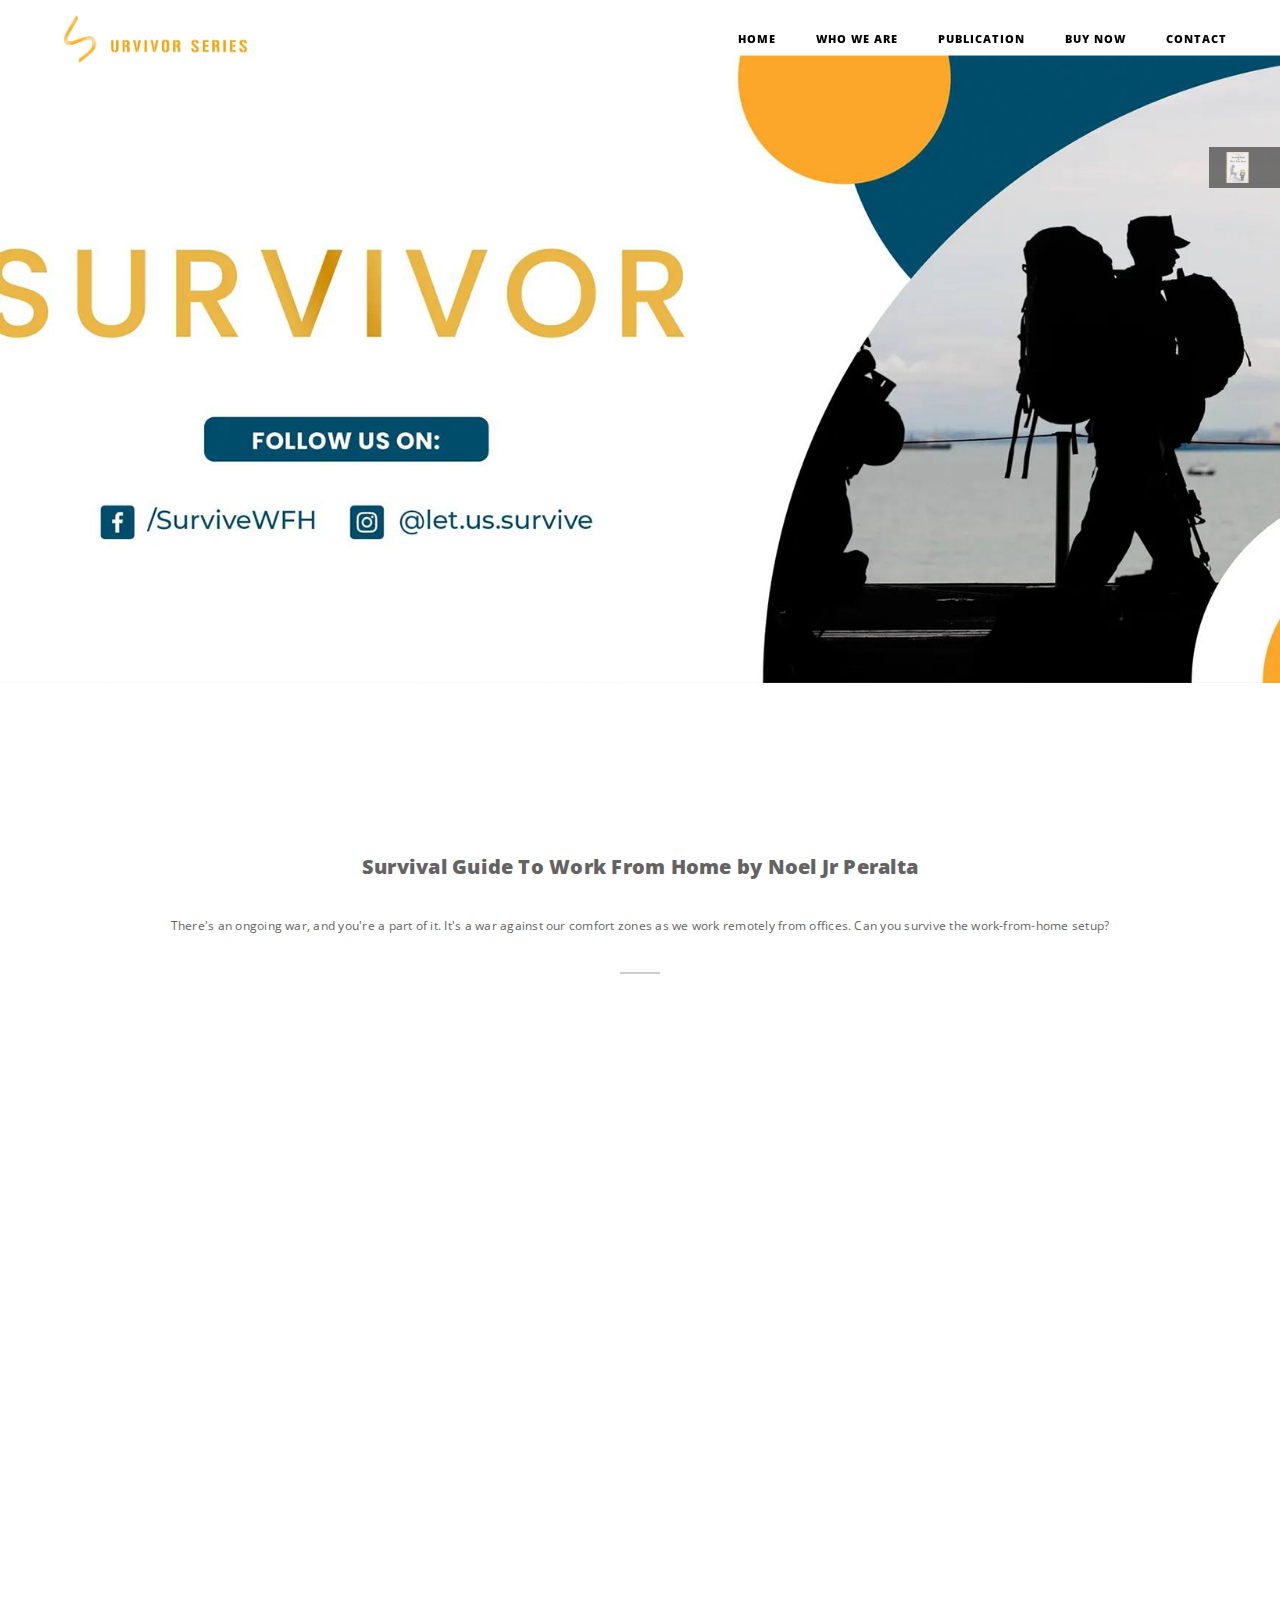
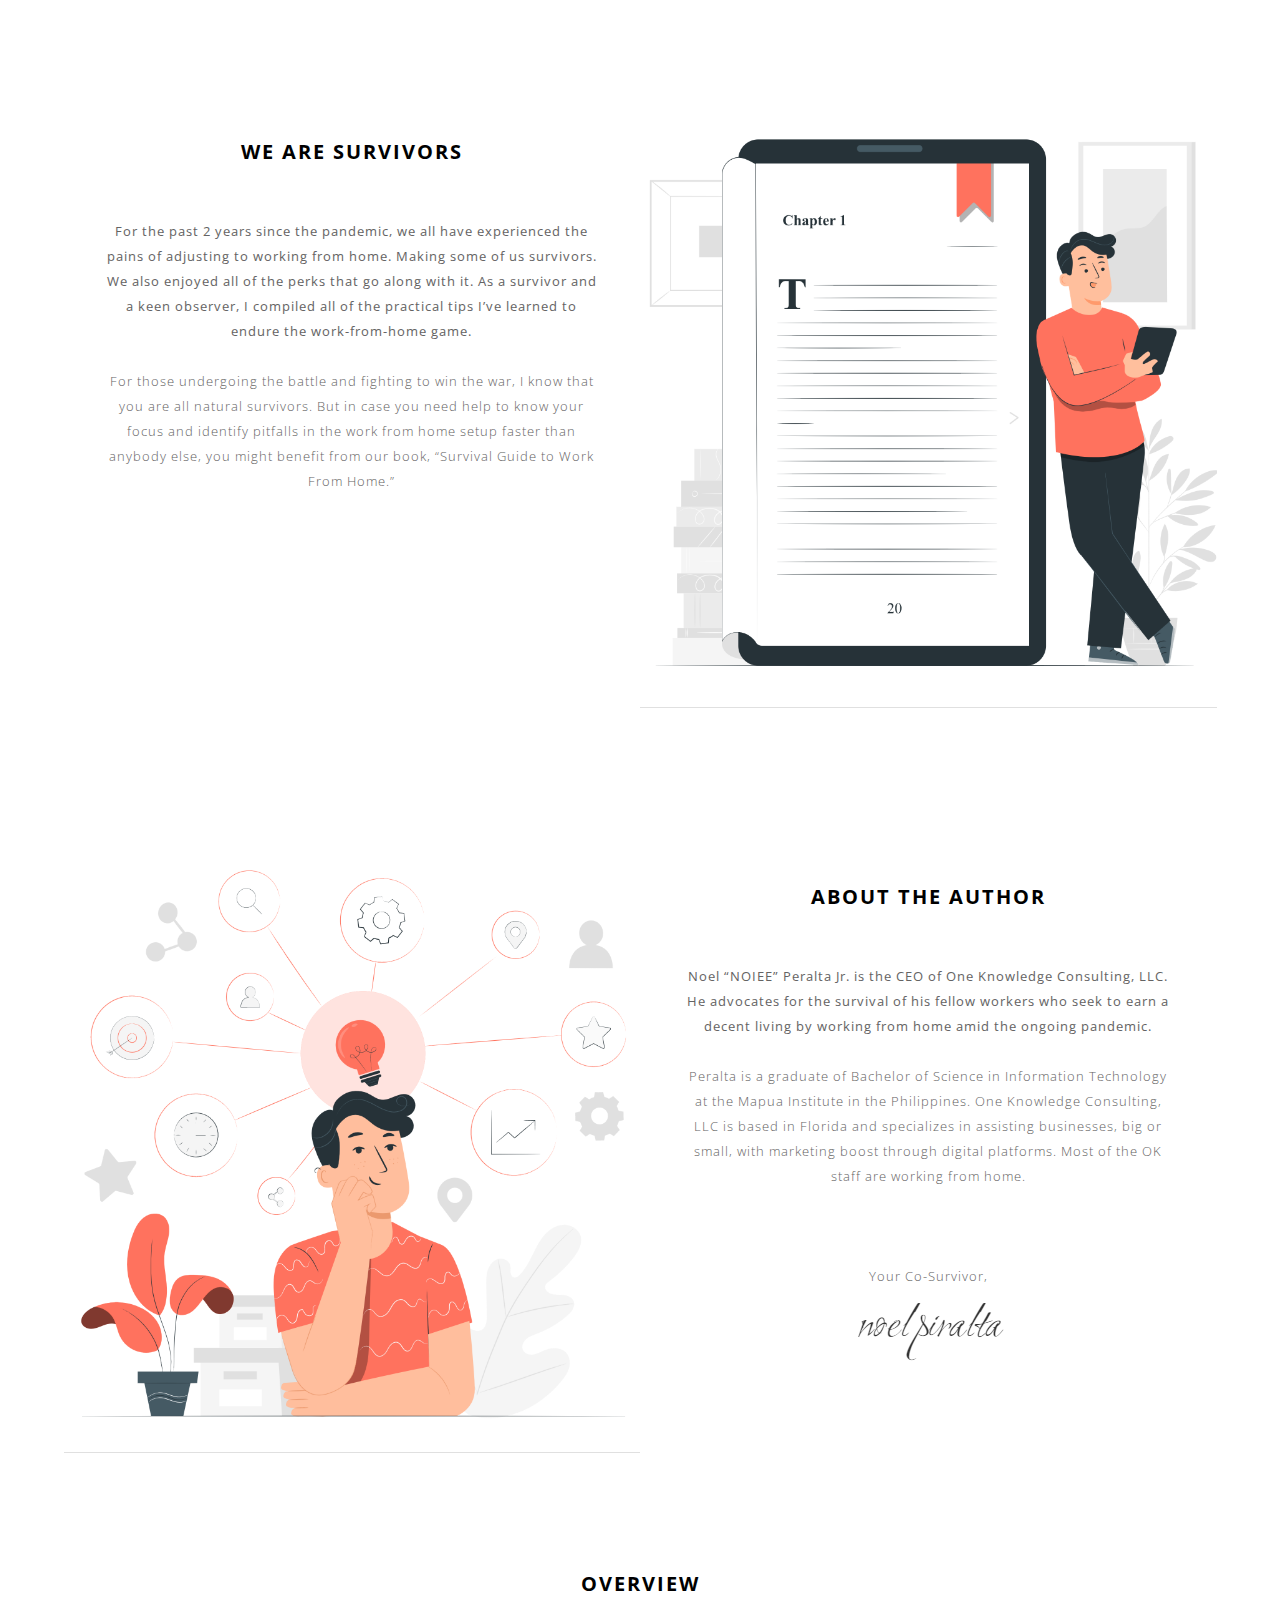
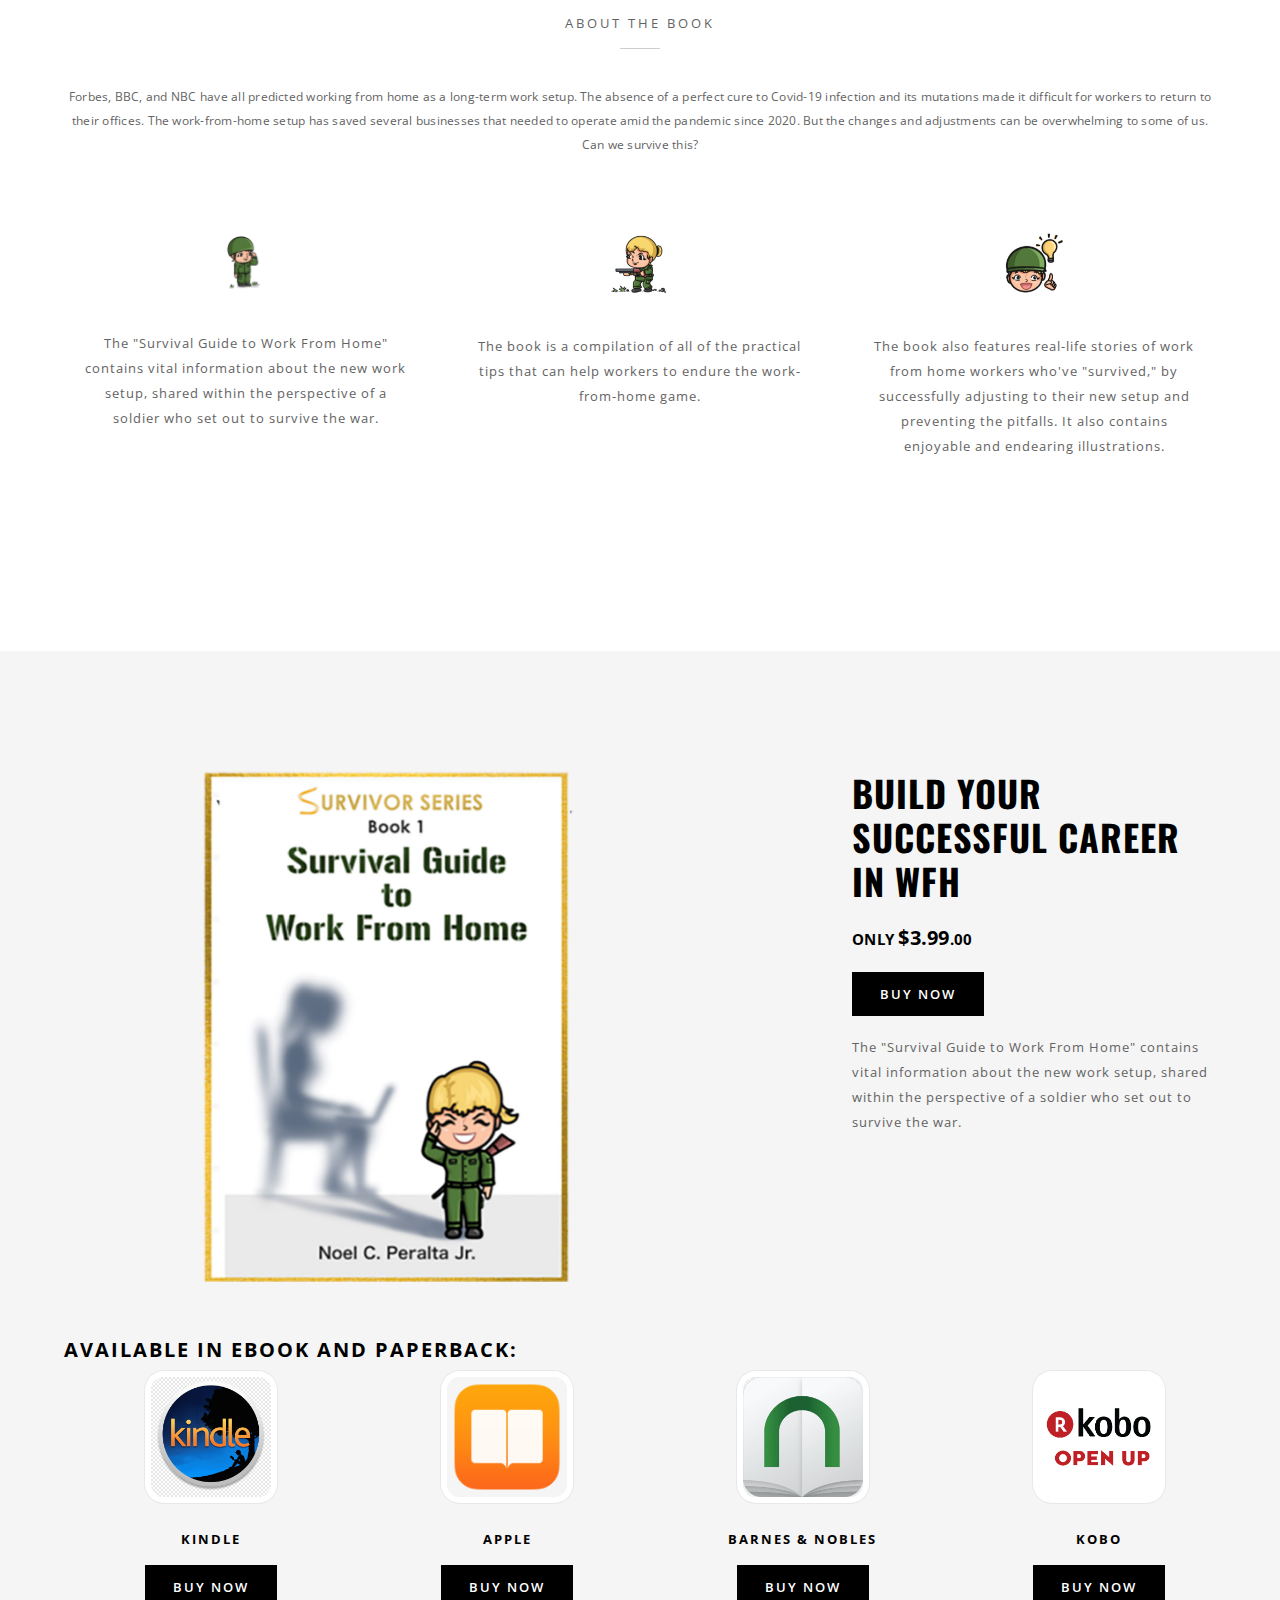
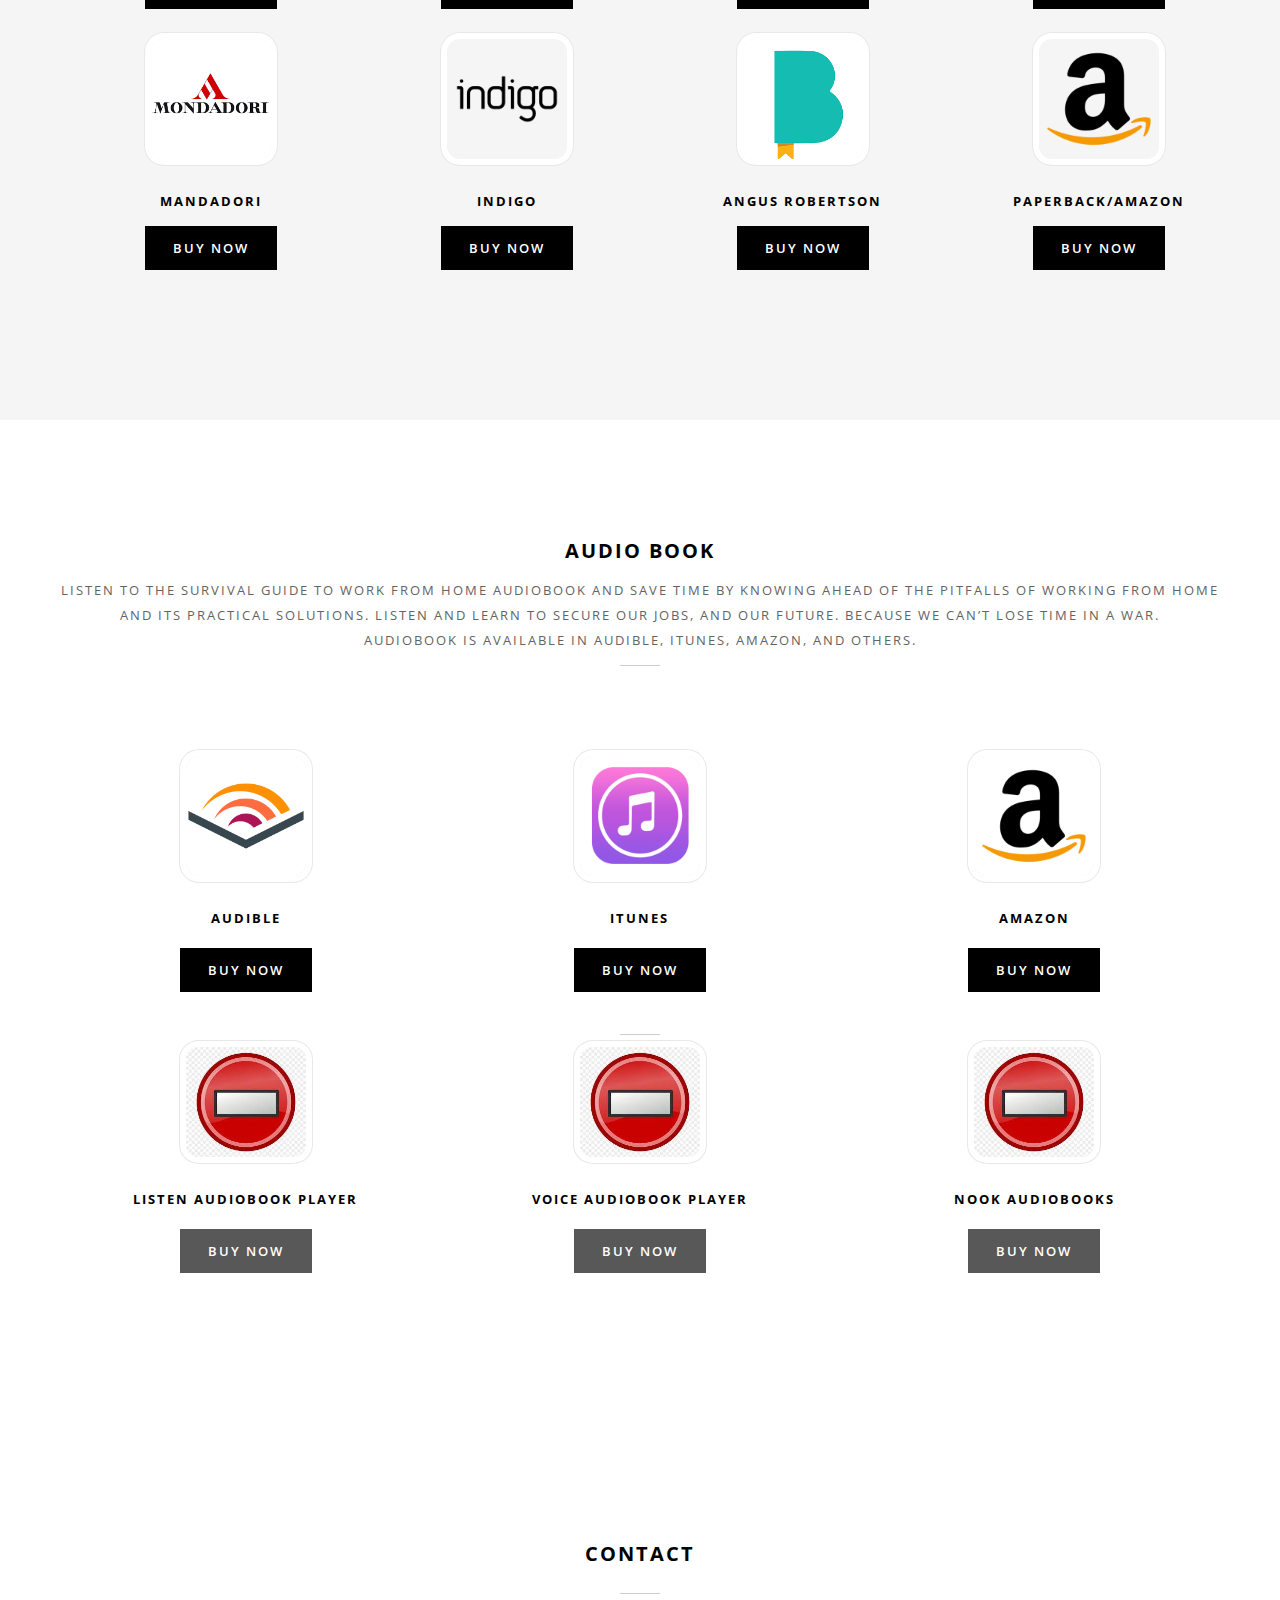
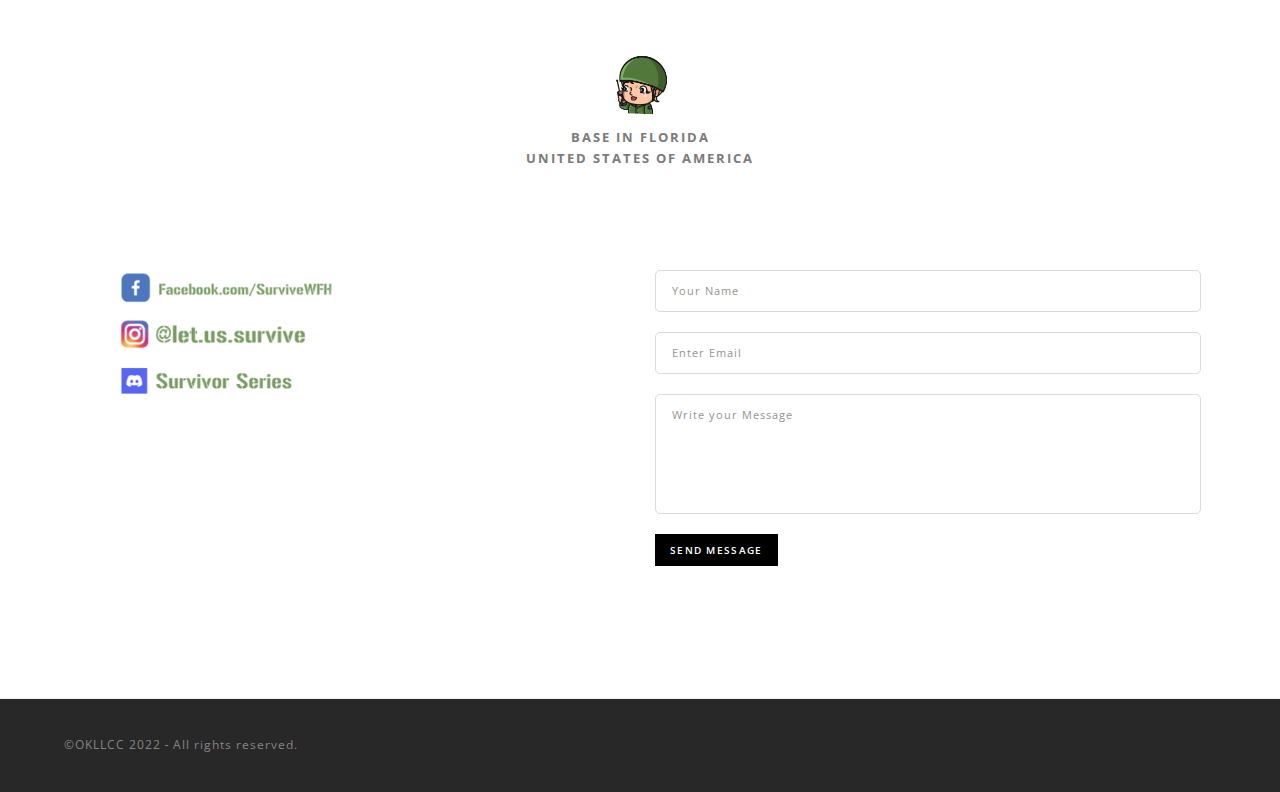
==== commit 51c1b60c: "chage buy section" ====
--- a/index.html
+++ b/index.html
@@ -272,9 +272,9 @@
           <div class="container">
              
             <div class="row margin-top5 wow fadeIn xs-margin-top-10" style="animation-name: none;">
-               <h3 class="section-heading text-black">available in Ebook:</h3> 
+               <h3 class="section-heading text-black">available in Ebook and paperback:</h3> 
                <!-- review -->
-                <div class="col-md-4 col-sm-6 review-section text-center xs-margin-btm-10 sm-margin-top-5">
+                <div class="col-md-3 col-sm-6 review-section text-center xs-margin-btm-10 sm-margin-top-5">
                     <img class="image" alt="" src="assets/image/kindle.png">
                     <p class="center-col"></p>
                     <div class="name text-black">kindle</div>
@@ -283,7 +283,7 @@
                  </div>
                 <!-- end review -->
                 <!-- review -->
-                <div class="col-md-4 col-sm-6 review-section text-center xs-margin-btm-10 sm-margin-top-5">
+                <div class="col-md-3 col-sm-6 review-section text-center xs-margin-btm-10 sm-margin-top-5">
                     <img class="image" alt="" src="assets/image/apple.png">
                     <p class="center-col"></p>
                     <div class="name text-black">apple</div>
@@ -292,36 +292,36 @@
                  </div>
                 <!-- end review -->
                 <!-- review -->
-                <div class="col-md-4 col-sm-6 review-section text-center xs-margin-btm-10 sm-margin-top-5">
+                <div class="col-md-3 col-sm-6 review-section text-center xs-margin-btm-10 sm-margin-top-5">
                     <img class="image" alt="" src="assets/image/nook.png">
                     <p class="center-col"></p>
                     <div class="name text-black">Barnes & nobles</div>
                     <a href="https://cj.dotomi.com/links-t/7968444/type/dlg/http://www.barnesandnoble.com/s/2940166460011" target="_blank" class="internal-link btn med-btn price-btn margin-top5 margin-right-zero">Buy Now</a>
               <p class="center-col"></p> 
                  </div>
-                <div class="col-md-12 col-sm-6 review-section text-center xs-margin-btm-10 sm-margin-top-5"><div class="bg-gray-md margin-top-btm-1 line-sep"></div></div>
-                 <div class="col-md-4 col-sm-6 review-section text-center xs-margin-btm-10 sm-margin-top-10">
+
+                 <div class="col-md-3 col-sm-6 review-section text-center xs-margin-btm-10 sm-margin-top-10">
                     <img class="image" alt="" src="assets/image/kobo.png">
                     <p class="center-col"></p>
                     <div class="name text-black">kobo</div>
                     <a href="https://www.kobo.com/ph/en/ebook/survival-guide-to-work-from-home" target="_blank" class="internal-link btn med-btn price-btn margin-top5 margin-right-zero" >Buy Now</a>
               <p class="center-col"></p> 
                  </div>
-                 <div class="col-md-4 col-sm-6 review-section text-center xs-margin-btm-10 sm-margin-top-10">
+                 <div class="col-md-3 col-sm-6 review-section text-center xs-margin-btm-10 sm-margin-top-10">
                     <img class="image" alt="" src="assets/image/mandadori.png">
                     <p class="center-col"></p>
                     <div class="name text-black">Mandadori</div>
                     <a href="https://books2read.com/survivewfh" target="_blank" class="internal-link btn med-btn price-btn margin-top5 margin-right-zero" >Buy Now</a>
               <p class="center-col"></p> 
                  </div>
-                 <div class="col-md-4 col-sm-6 review-section text-center xs-margin-btm-10 sm-margin-top-10">
+                 <div class="col-md-3 col-sm-6 review-section text-center xs-margin-btm-10 sm-margin-top-10">
                     <img class="image" alt="" src="assets/image/Indigo_logo.png">
                     <p class="center-col"></p>
                     <div class="name text-black">Indigo</div>
                     <a href="https://www.chapters.indigo.ca/en-ca/books/survival-guide-to-work-from/9798201741914-item.html?ref=isbn-search" target="_blank" class="internal-link btn med-btn price-btn margin-top5 margin-right-zero" >Buy Now</a>
               <p class="center-col"></p> 
                  </div>
-                 <div class="col-md-4 col-sm-6 review-section text-center xs-margin-btm-10 sm-margin-top-10">
+                 <div class="col-md-3 col-sm-6 review-section text-center xs-margin-btm-10 sm-margin-top-10">
                   <img class="image" alt="" src="assets/image/angus.png">
                   <p class="center-col"></p>
                   <div class="name text-black">Angus Robertson</div>
@@ -329,21 +329,17 @@
             <p class="center-col"></p> 
                 <!-- end review -->
             </div>
-         </div>
-         <div class="row margin-top5 wow fadeIn xs-margin-top-10" style="animation-name: none;">
-            <h3 class="section-heading text-black">available in paperback:</h3>
-            <!-- review -->
-            <div class="col-md-4 col-sm-6 review-section text-center xs-margin-btm-10 sm-margin-top-10">
+            <div class="col-md-3 col-sm-6 review-section text-center xs-margin-btm-10 sm-margin-top-10">
                <img class="image" alt="" src="assets/image/amazon-icon--socialmedia-iconset--uiconstock-0.png">
                <p class="center-col"></p>
-               <div class="name text-black">Amazon</div>
+               <div class="name text-black">paperback/Amazon</div>
                <a href="https://www.amazon.com/gp/product/B09RNBHLB8?tag=books2read02-20" target="_blank" class="internal-link btn med-btn price-btn margin-top5 margin-right-zero" >Buy Now</a>
          <p class="center-col"></p> 
              <!-- end review -->
          </div>
-             </div>
         </div>
       </div>
+   </div>
    </section> 
    <section id="review">
      <div class="container">
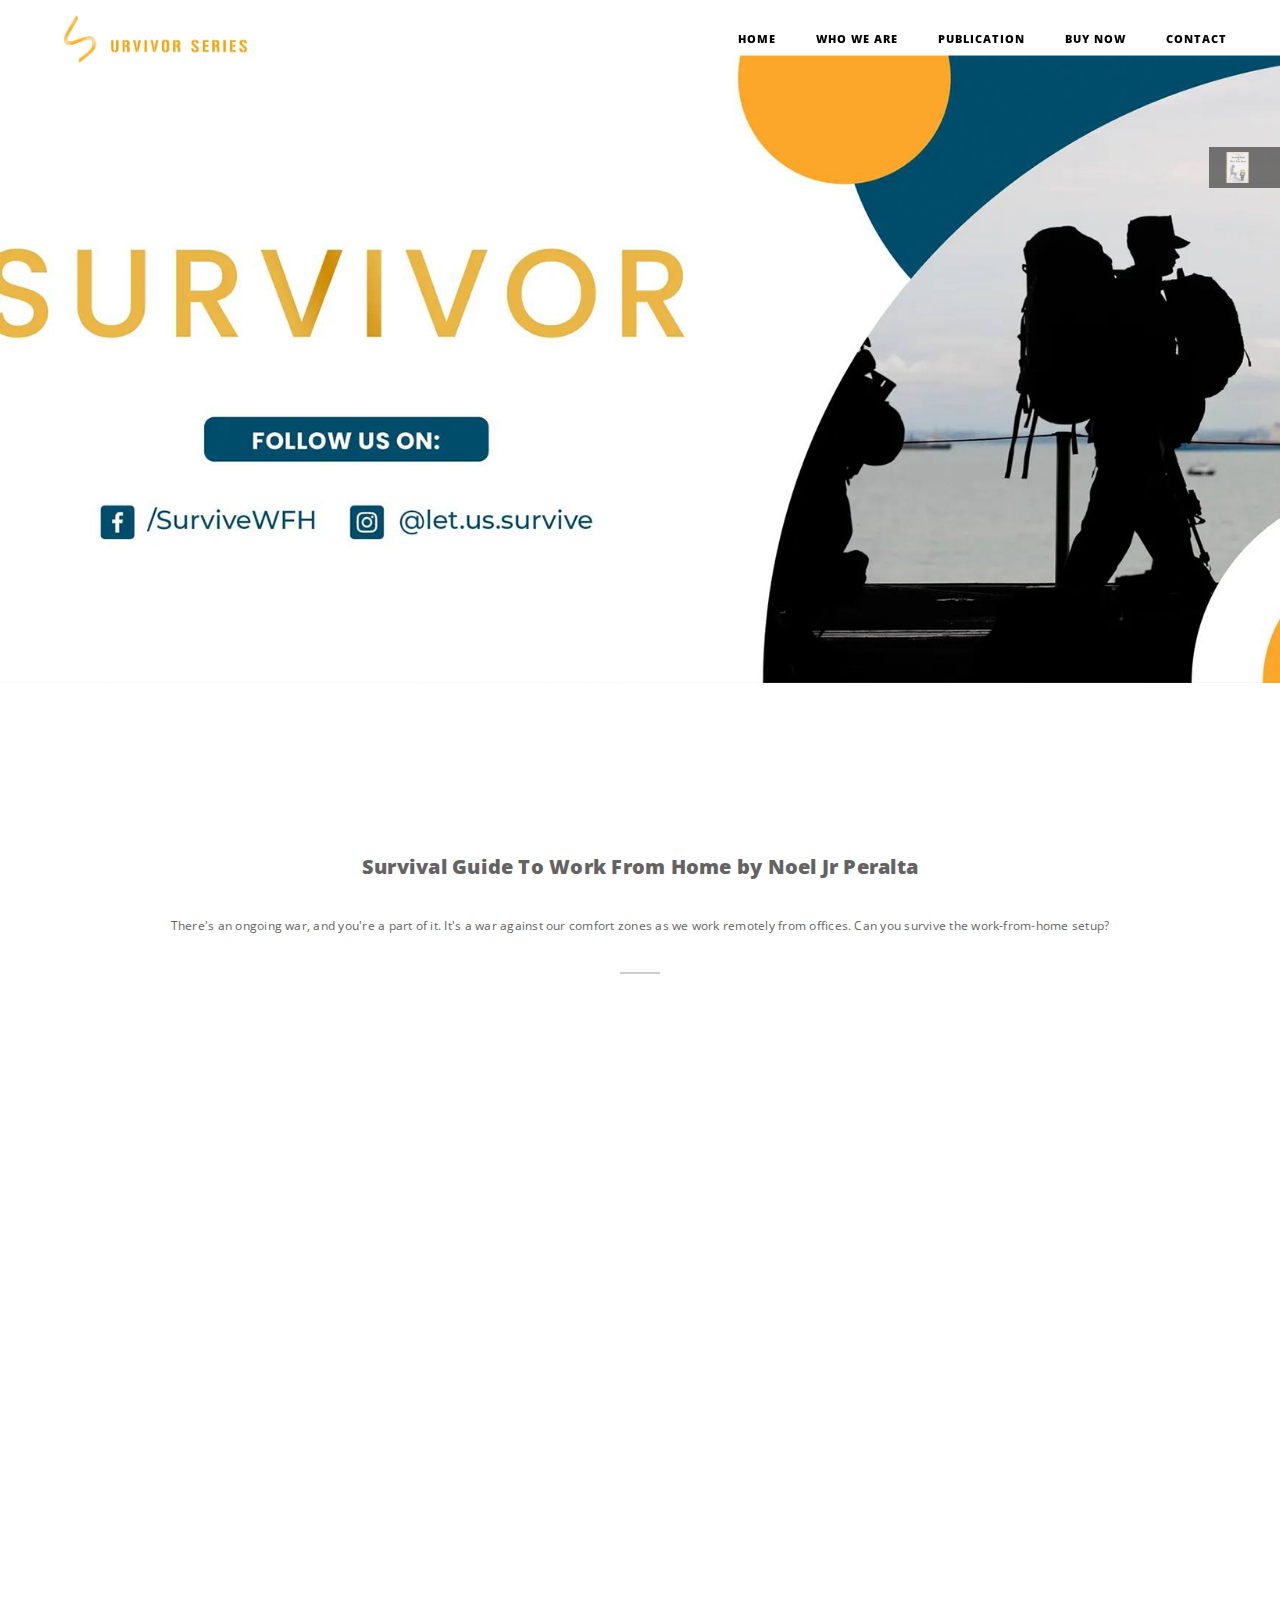
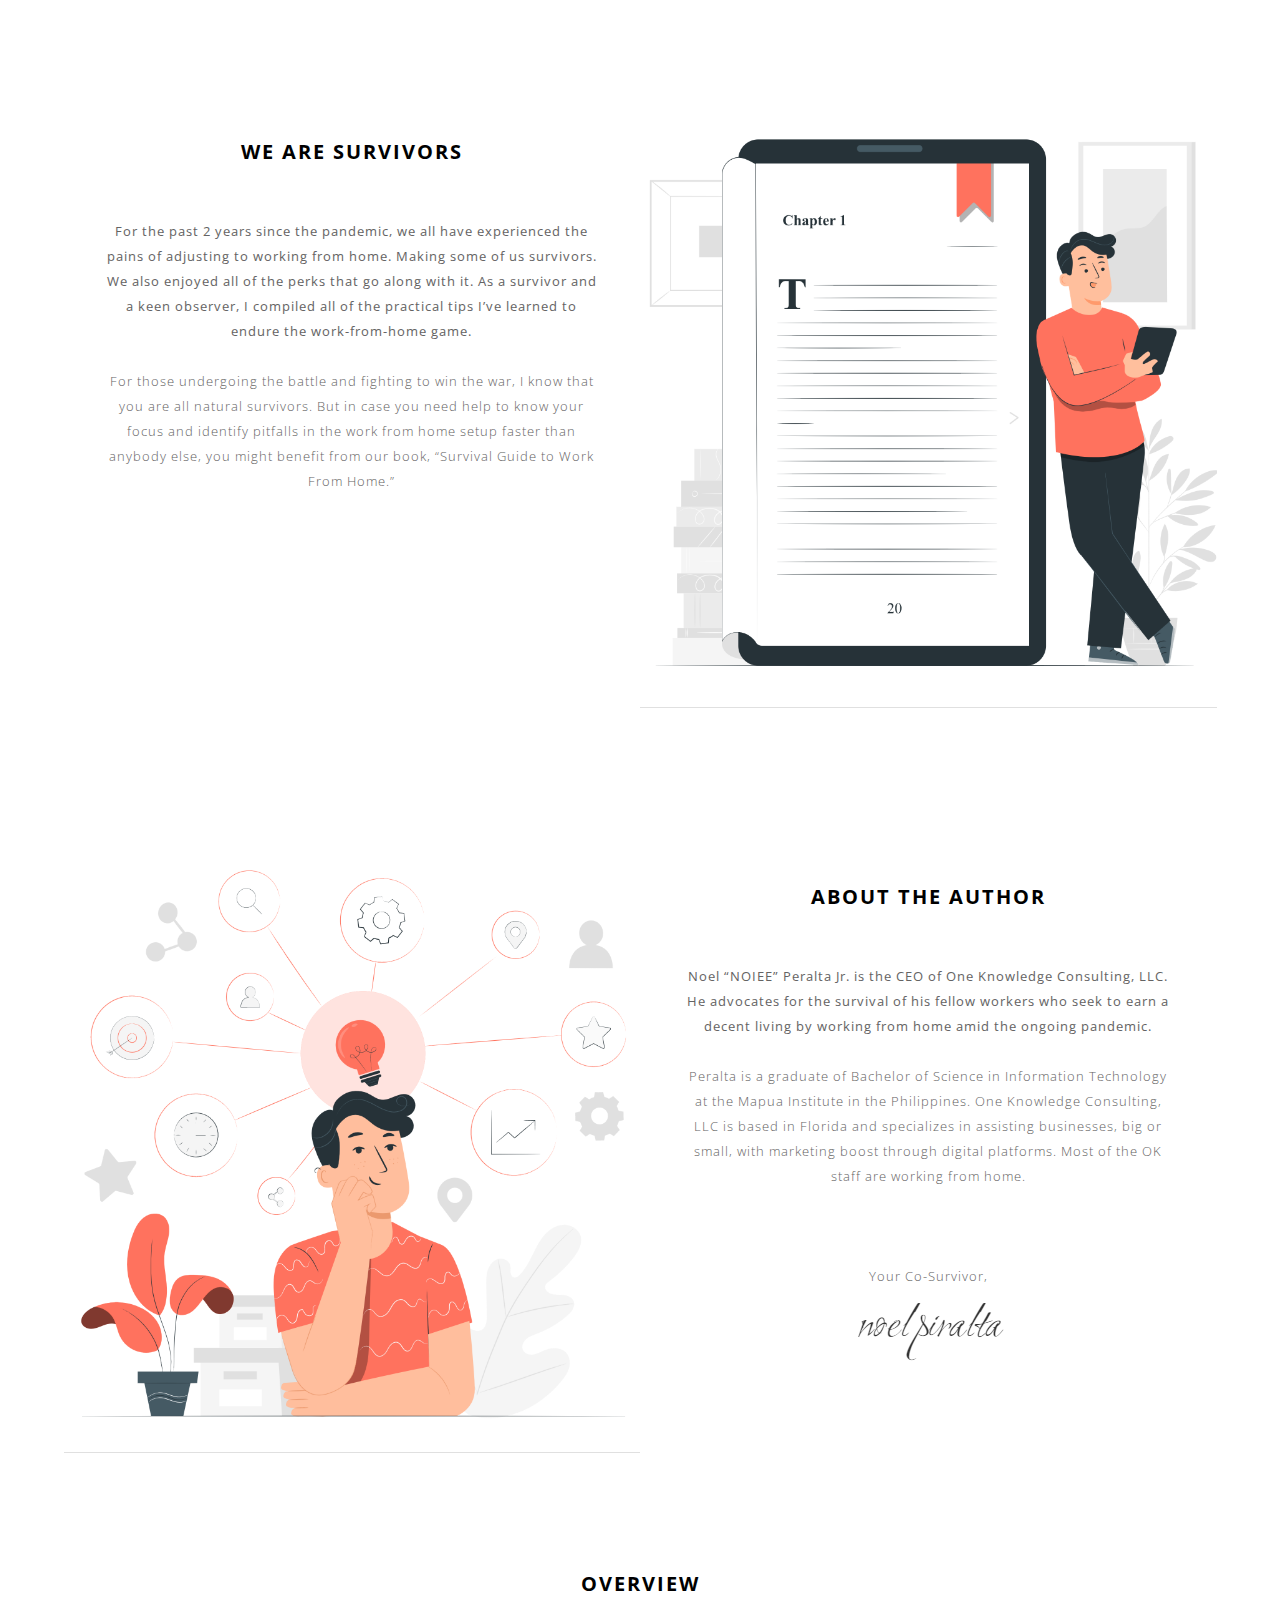
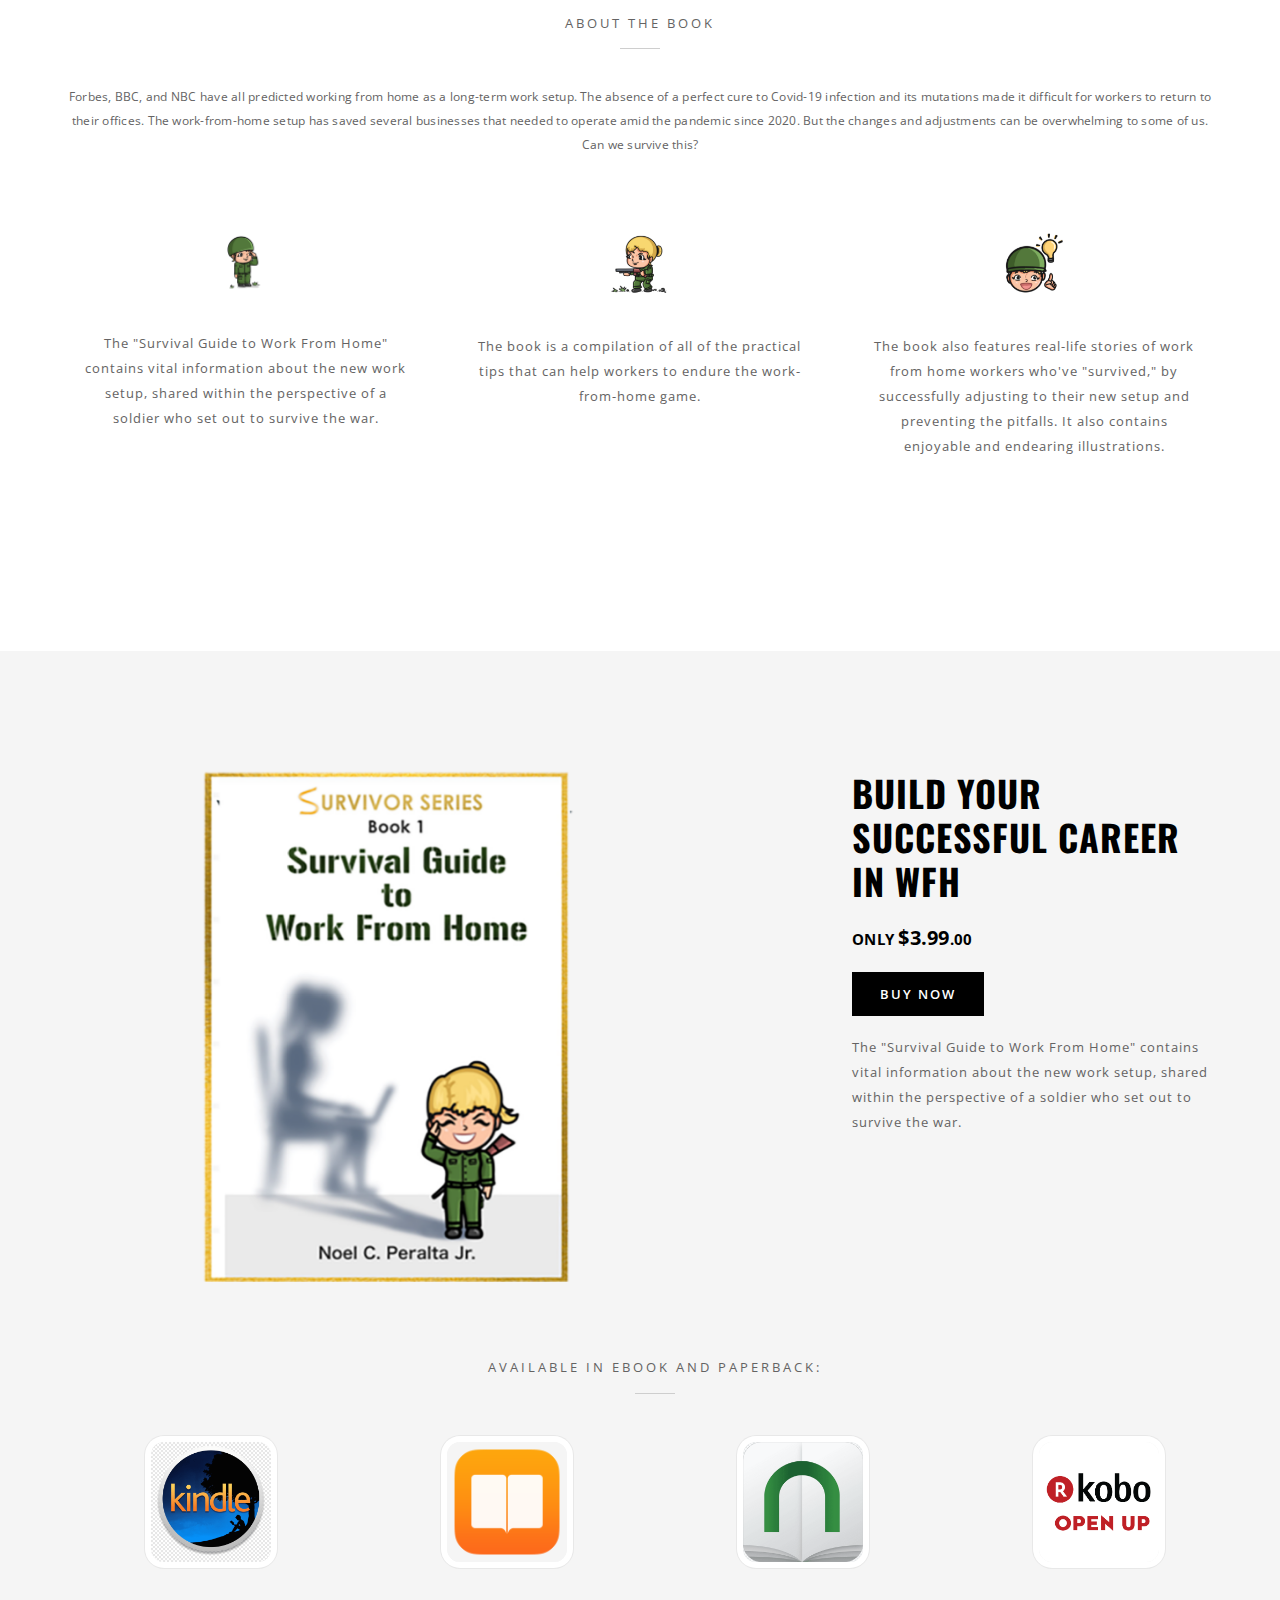
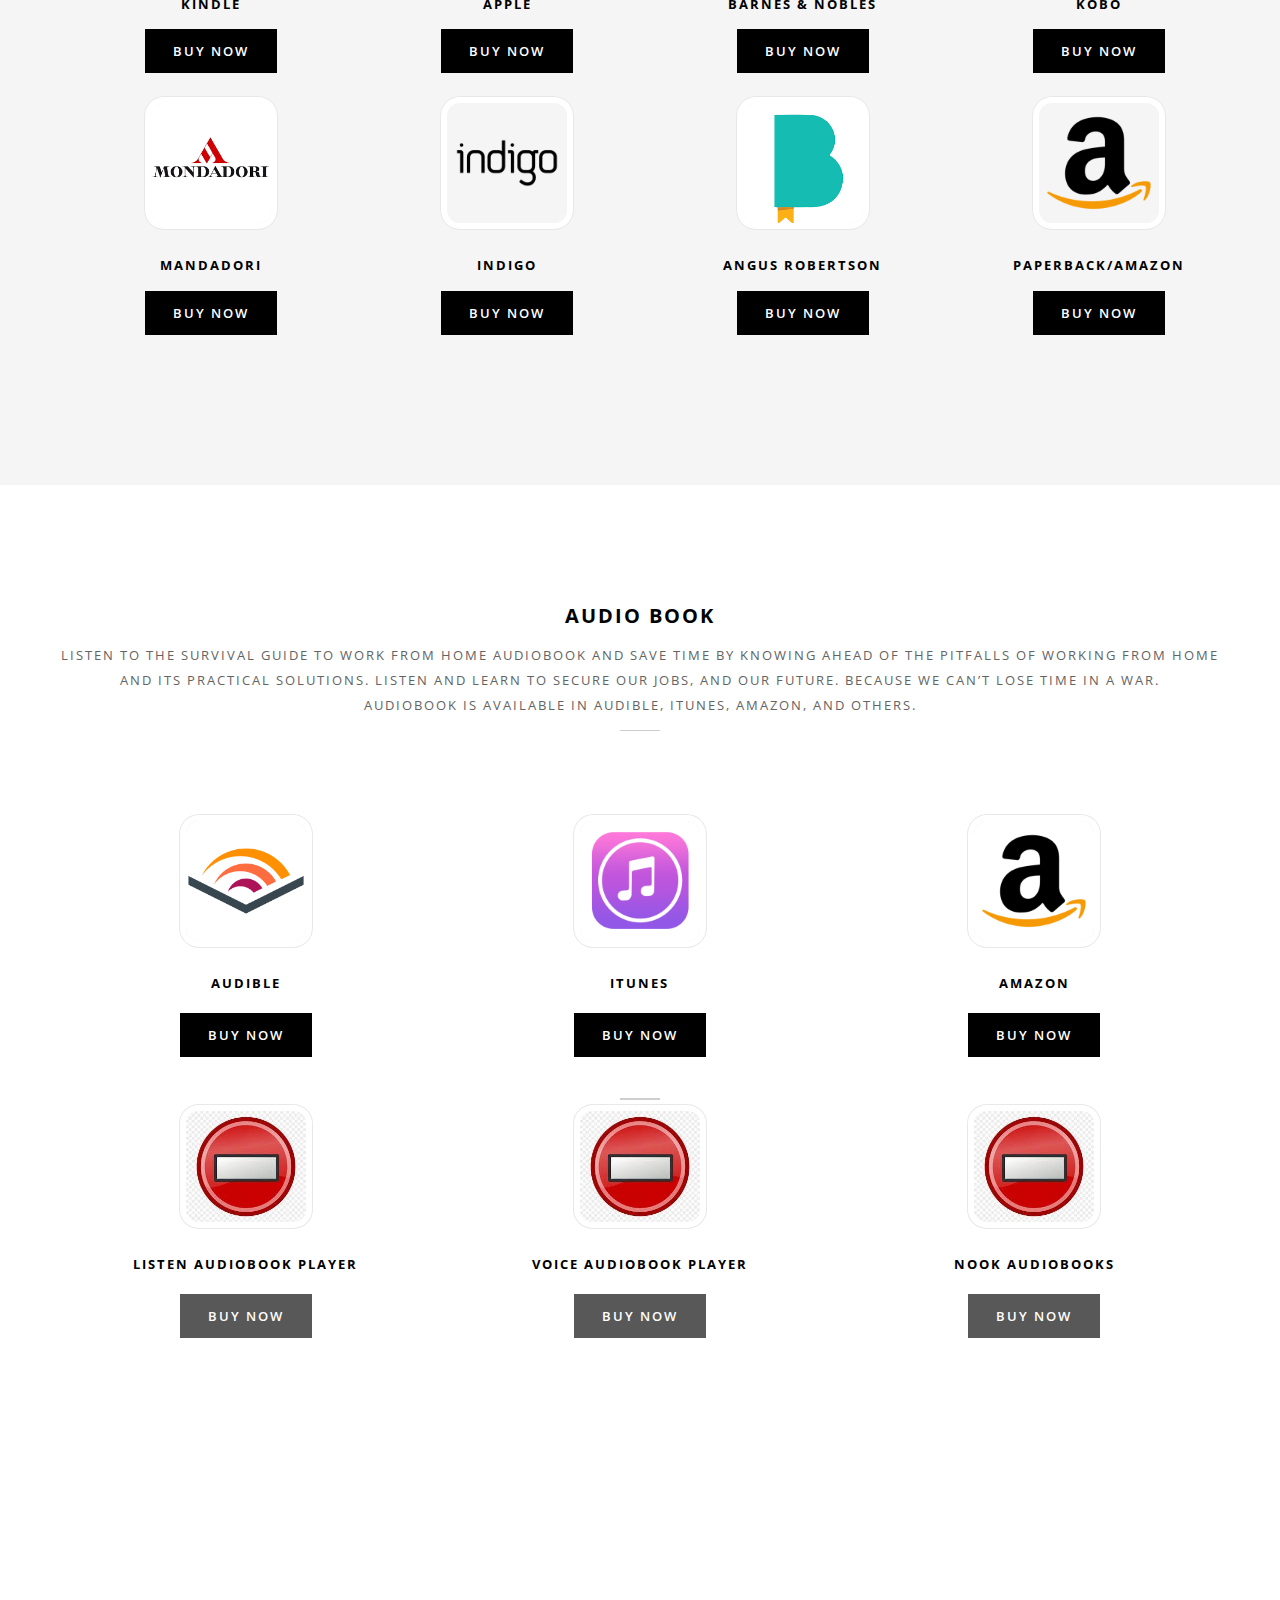
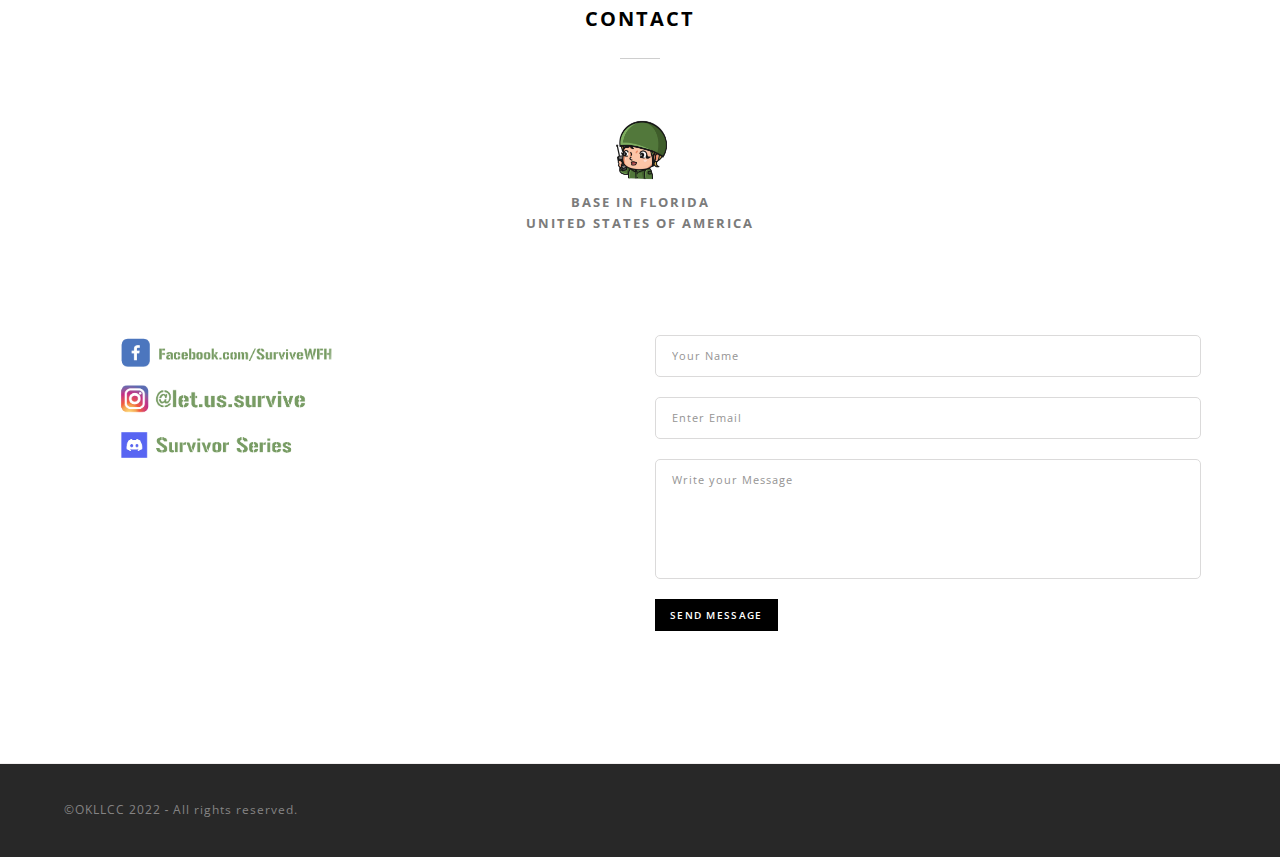
==== commit 0bd6e310: "center title" ====
--- a/index.html
+++ b/index.html
@@ -272,8 +272,20 @@
           <div class="container">
              
             <div class="row margin-top5 wow fadeIn xs-margin-top-10" style="animation-name: none;">
-               <h3 class="section-heading text-black">available in Ebook and paperback:</h3> 
-               <!-- review -->
+               <div class="row">
+                  
+               </div>
+               <div class="row">
+                  <!-- section title -->
+                  <div class="col-md-12 text-center zero-padding" style="margin-bottom: 20px;">
+                     <h4 class="section-heading text-black"></h4>
+                     <div class="med-text text-uppercase letter-space3">available in Ebook and paperback:</div> 
+                     <div class="bg-gray-md margin-top-btm-1 line-sep"></div>
+                     <h4 class="section-heading text-black"></h4> 
+                  </div>
+                  <!-- end section title -->
+              </div>
+             
                 <div class="col-md-3 col-sm-6 review-section text-center xs-margin-btm-10 sm-margin-top-5">
                     <img class="image" alt="" src="assets/image/kindle.png">
                     <p class="center-col"></p>
@@ -281,65 +293,58 @@
                     <a href="https://www.amazon.com/gp/product/B09RNG7GQC?tag=books2read02-20" target="_blank" class="internal-link btn med-btn price-btn margin-top5 margin-right-zero">Buy Now</a>
                    <p class="center-col"></p> 
                  </div>
-                <!-- end review -->
-                <!-- review -->
                 <div class="col-md-3 col-sm-6 review-section text-center xs-margin-btm-10 sm-margin-top-5">
                     <img class="image" alt="" src="assets/image/apple.png">
                     <p class="center-col"></p>
                     <div class="name text-black">apple</div>
                     <a href="https://itunes.apple.com/WebObjects/MZStore.woa/wa/search?at=1010l9S2&term=noel%20peralta&mt=11" target="_blank" class="internal-link btn med-btn price-btn margin-top5 margin-right-zero">Buy Now</a>
-              <p class="center-col"></p> 
+                    <p class="center-col"></p> 
                  </div>
-                <!-- end review -->
-                <!-- review -->
                 <div class="col-md-3 col-sm-6 review-section text-center xs-margin-btm-10 sm-margin-top-5">
                     <img class="image" alt="" src="assets/image/nook.png">
                     <p class="center-col"></p>
                     <div class="name text-black">Barnes & nobles</div>
                     <a href="https://cj.dotomi.com/links-t/7968444/type/dlg/http://www.barnesandnoble.com/s/2940166460011" target="_blank" class="internal-link btn med-btn price-btn margin-top5 margin-right-zero">Buy Now</a>
-              <p class="center-col"></p> 
+                    <p class="center-col"></p> 
                  </div>
-
                  <div class="col-md-3 col-sm-6 review-section text-center xs-margin-btm-10 sm-margin-top-10">
                     <img class="image" alt="" src="assets/image/kobo.png">
                     <p class="center-col"></p>
                     <div class="name text-black">kobo</div>
                     <a href="https://www.kobo.com/ph/en/ebook/survival-guide-to-work-from-home" target="_blank" class="internal-link btn med-btn price-btn margin-top5 margin-right-zero" >Buy Now</a>
-              <p class="center-col"></p> 
+                    <p class="center-col"></p> 
                  </div>
                  <div class="col-md-3 col-sm-6 review-section text-center xs-margin-btm-10 sm-margin-top-10">
                     <img class="image" alt="" src="assets/image/mandadori.png">
                     <p class="center-col"></p>
                     <div class="name text-black">Mandadori</div>
                     <a href="https://books2read.com/survivewfh" target="_blank" class="internal-link btn med-btn price-btn margin-top5 margin-right-zero" >Buy Now</a>
-              <p class="center-col"></p> 
+                    <p class="center-col"></p> 
                  </div>
                  <div class="col-md-3 col-sm-6 review-section text-center xs-margin-btm-10 sm-margin-top-10">
                     <img class="image" alt="" src="assets/image/Indigo_logo.png">
                     <p class="center-col"></p>
                     <div class="name text-black">Indigo</div>
                     <a href="https://www.chapters.indigo.ca/en-ca/books/survival-guide-to-work-from/9798201741914-item.html?ref=isbn-search" target="_blank" class="internal-link btn med-btn price-btn margin-top5 margin-right-zero" >Buy Now</a>
-              <p class="center-col"></p> 
+                    <p class="center-col"></p> 
                  </div>
-                 <div class="col-md-3 col-sm-6 review-section text-center xs-margin-btm-10 sm-margin-top-10">
-                  <img class="image" alt="" src="assets/image/angus.png">
+                <div class="col-md-3 col-sm-6 review-section text-center xs-margin-btm-10 sm-margin-top-10">
+                   <img class="image" alt="" src="assets/image/angus.png">
+                   <p class="center-col"></p>
+                   <div class="name text-black">Angus Robertson</div>
+                   <a href="https://www.angusrobertson.com.au/ebooks/survival-guide-to-work-from-home-noel-peralta/p/9798201741914" target="_blank" class="internal-link btn med-btn price-btn margin-top5 margin-right-zero" >Buy Now</a>
+                   <p class="center-col"></p> 
+                </div>
+                <div class="col-md-3 col-sm-6 review-section text-center xs-margin-btm-10 sm-margin-top-10">
+                  <img class="image" alt="" src="assets/image/amazon-icon--socialmedia-iconset--uiconstock-0.png">
                   <p class="center-col"></p>
-                  <div class="name text-black">Angus Robertson</div>
-                  <a href="https://www.angusrobertson.com.au/ebooks/survival-guide-to-work-from-home-noel-peralta/p/9798201741914" target="_blank" class="internal-link btn med-btn price-btn margin-top5 margin-right-zero" >Buy Now</a>
-            <p class="center-col"></p> 
-                <!-- end review -->
-            </div>
-            <div class="col-md-3 col-sm-6 review-section text-center xs-margin-btm-10 sm-margin-top-10">
-               <img class="image" alt="" src="assets/image/amazon-icon--socialmedia-iconset--uiconstock-0.png">
-               <p class="center-col"></p>
-               <div class="name text-black">paperback/Amazon</div>
-               <a href="https://www.amazon.com/gp/product/B09RNBHLB8?tag=books2read02-20" target="_blank" class="internal-link btn med-btn price-btn margin-top5 margin-right-zero" >Buy Now</a>
-         <p class="center-col"></p> 
-             <!-- end review -->
-         </div>
-        </div>
+                  <div class="name text-black">paperback/Amazon</div>
+                  <a href="https://www.amazon.com/gp/product/B09RNBHLB8?tag=books2read02-20" target="_blank" class="internal-link btn med-btn price-btn margin-top5 margin-right-zero" >Buy Now</a>
+                 <p class="center-col"></p> 
+              </div>
+            </div>
+         </div>
       </div>
-   </div>
    </section> 
    <section id="review">
      <div class="container">
@@ -354,31 +359,28 @@
              <!-- end section title -->
          </div>
          <div class="row margin-top5 wow fadeIn xs-margin-top-10" style="animation-name: none;">
-             <!-- review -->
+         
              <div class="col-md-4 col-sm-6 review-section text-center xs-margin-btm-10 sm-margin-top-5">
                  <img alt="" src="assets/image/audible-icon-24.jpg">
                  <p class="center-col"></p>
                  <div class="name text-black">Audible</div>
                  <a href="https://books2read.com/survivewfh" target="_blank" class="internal-link btn med-btn price-btn margin-top5 margin-right-zero">Buy Now</a>
-           <p class="center-col"></p> 
-              </div>
-             <!-- end review -->
-             <!-- review -->
-             <div class="col-md-4 col-sm-6 review-section text-center xs-margin-btm-10 sm-margin-top-5">
+               <p class="center-col"></p> 
+              </div>
+         
+              <div class="col-md-4 col-sm-6 review-section text-center xs-margin-btm-10 sm-margin-top-5">
                  <img alt="" src="assets/image/itunes-icon-9.png">
                  <p class="center-col"></p>
                  <div class="name text-black">iTunes</div>
                  <a href="https://books2read.com/survivewfh" target="_blank" class="internal-link btn med-btn price-btn margin-top5 margin-right-zero">Buy Now</a>
-           <p class="center-col"></p> 
-              </div>
-             <!-- end review -->
-             <!-- review -->
-             <div class="col-md-4 col-sm-6 review-section text-center xs-margin-btm-10 sm-margin-top-5">
+                <p class="center-col"></p> 
+              </div>
+              <div class="col-md-4 col-sm-6 review-section text-center xs-margin-btm-10 sm-margin-top-5">
                  <img alt="" src="assets/image/amazon-icon--socialmedia-iconset--uiconstock-0.png">
                  <p class="center-col"></p>
                  <div class="name text-black">Amazon</div>
                  <a href="https://books2read.com/survivewfh" target="_blank" class="internal-link btn med-btn price-btn margin-top5 margin-right-zero">Buy Now</a>
-           <p class="center-col"></p> 
+                 <p class="center-col"></p> 
               </div>
              <div class="col-md-12 col-sm-6 review-section text-center xs-margin-btm-10 sm-margin-top-5"><div class="bg-gray-md margin-top-btm-1 line-sep"></div></div>
               <div class="col-md-4 col-sm-6 review-section text-center xs-margin-btm-10 sm-margin-top-10">
@@ -386,30 +388,26 @@
                  <p class="center-col"></p>
                  <div class="name text-black">Listen Audiobook Player</div>
                  <a href="https://books2read.com/survivewfh" target="_blank" class="internal-link btn med-btn price-btn margin-top5 margin-right-zero" disabled>Buy Now</a>
-           <p class="center-col"></p> 
+                 <p class="center-col"></p> 
               </div>
               <div class="col-md-4 col-sm-6 review-section text-center xs-margin-btm-10 sm-margin-top-10">
                  <img alt="" src="assets/image/images2.jpg">
                  <p class="center-col"></p>
                  <div class="name text-black">Voice Audiobook Player</div>
                  <a href="https://books2read.com/survivewfh" target="_blank" class="internal-link btn med-btn price-btn margin-top5 margin-right-zero" disabled>Buy Now</a>
-           <p class="center-col"></p> 
+                <p class="center-col"></p> 
               </div>
               <div class="col-md-4 col-sm-6 review-section text-center xs-margin-btm-10 sm-margin-top-10">
                  <img alt="" src="assets/image/images2.jpg">
                  <p class="center-col"></p>
                  <div class="name text-black"> Nook Audiobooks </div>
                  <a href="https://books2read.com/survivewfh" target="_blank" class="internal-link btn med-btn price-btn margin-top5 margin-right-zero" disabled>Buy Now</a>
-           <p class="center-col"></p> 
-              </div>
-             <!-- end review -->
-         </div>
-     </div>
+                 <p class="center-col"></p> 
+              </div>
+            </div>
+          </div>
  </section>
-   <!-- end buynow section-->
-
-   <!-- blog section end -->
-   <!-- contact section -->
+
    <section id="contact" class="section-padding xs-section">
      <div class="container">
         <div class="row">
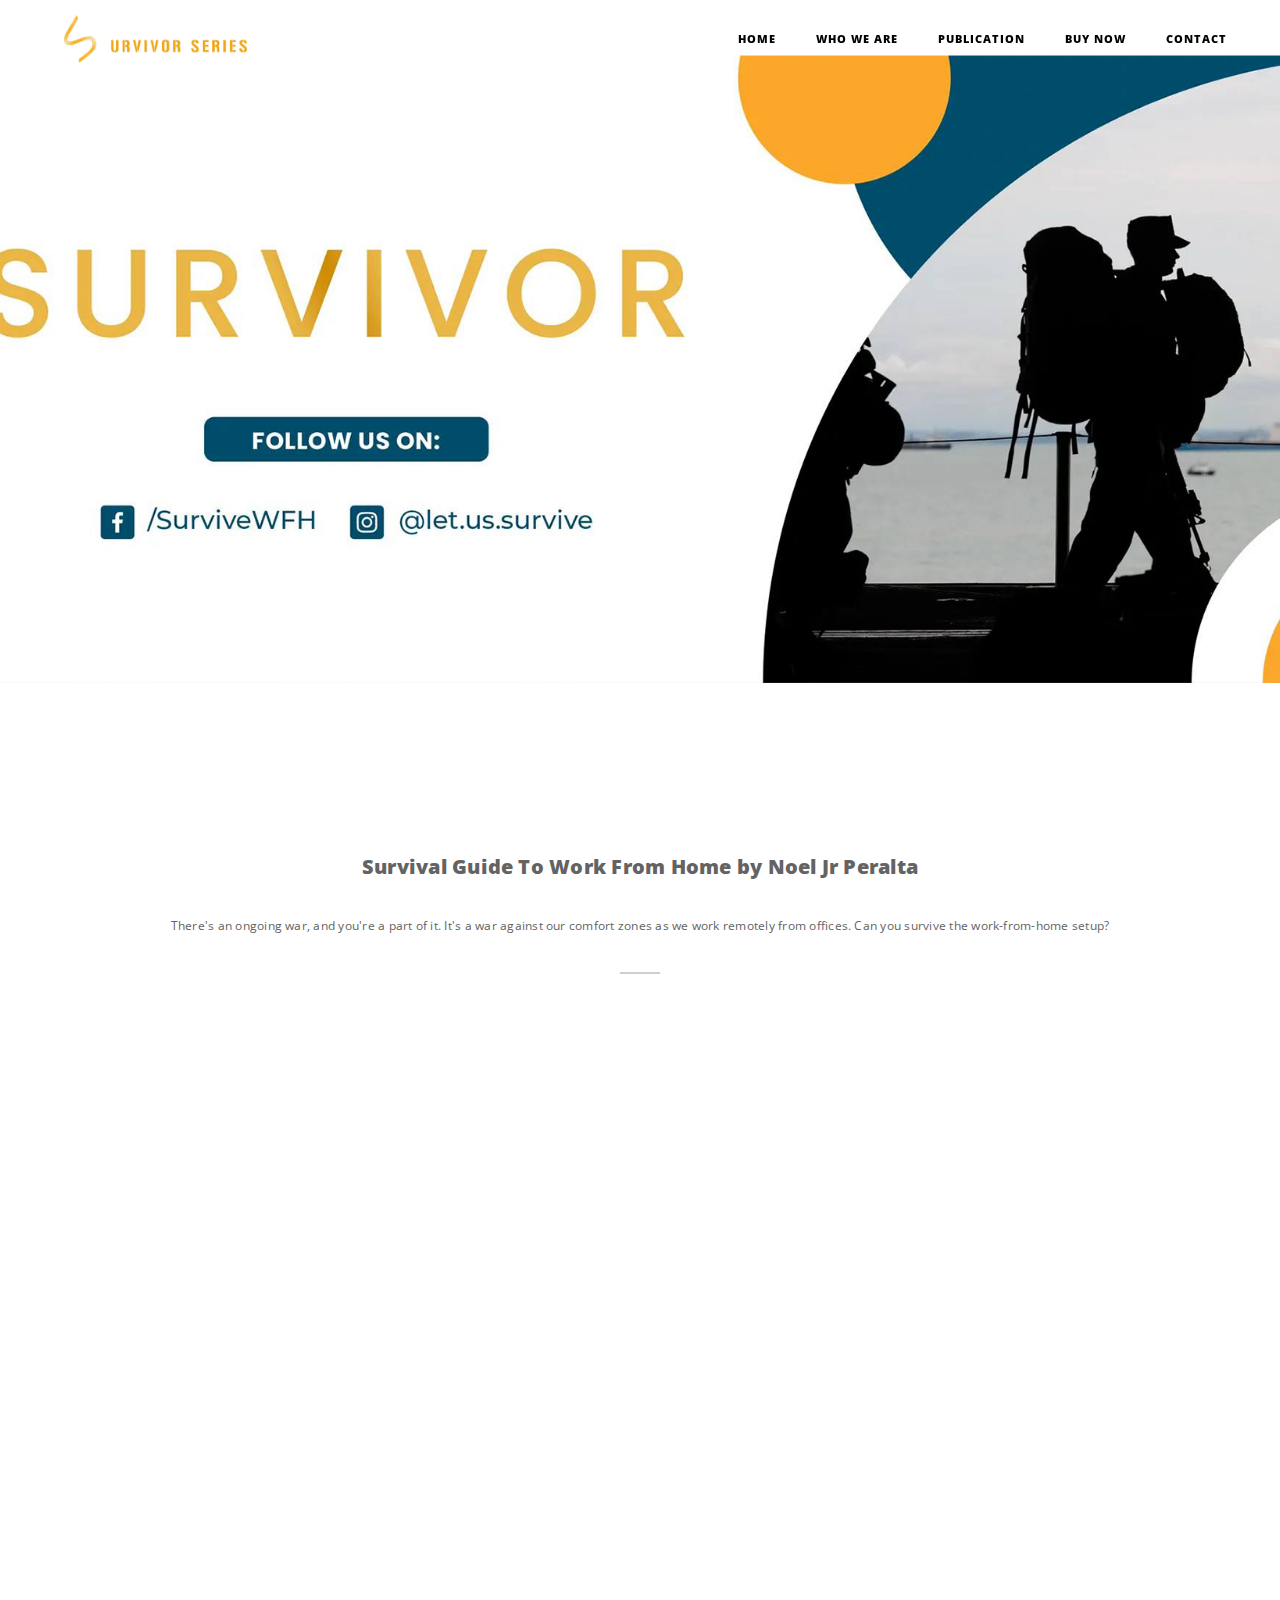
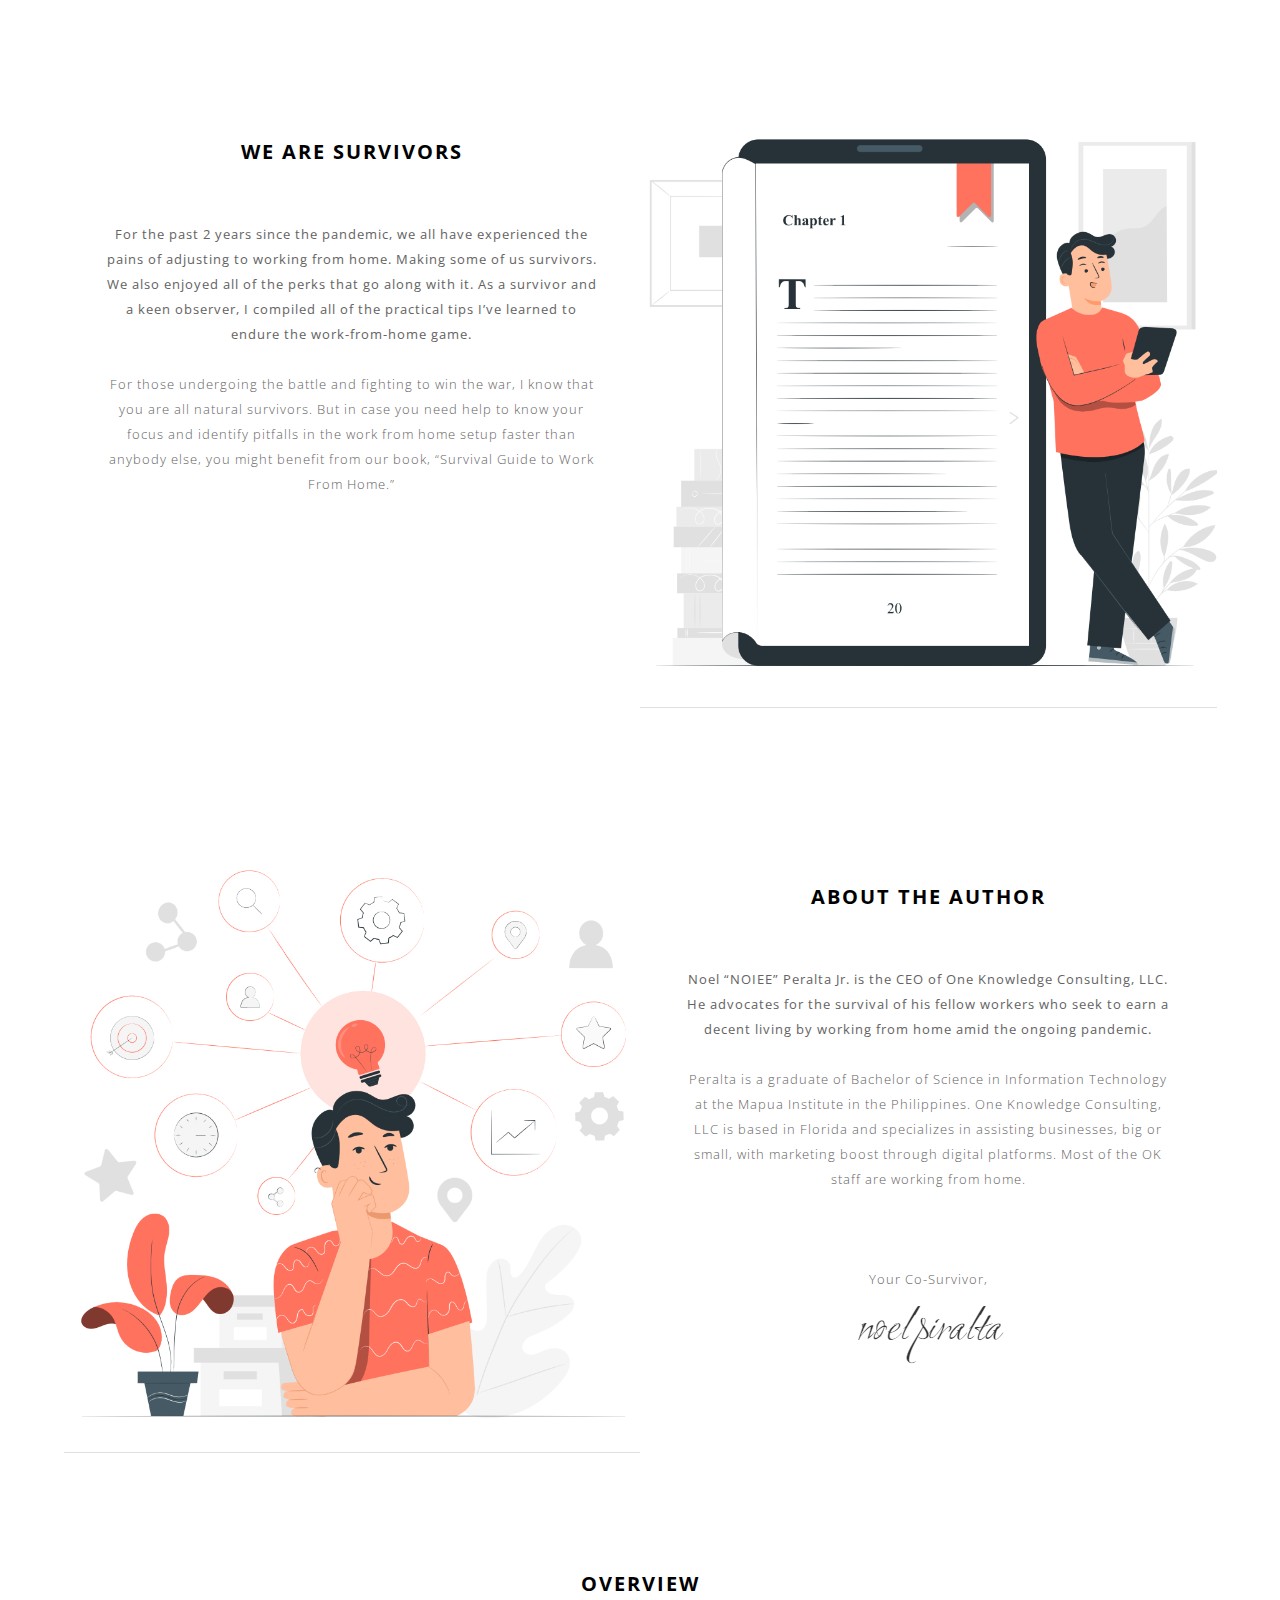
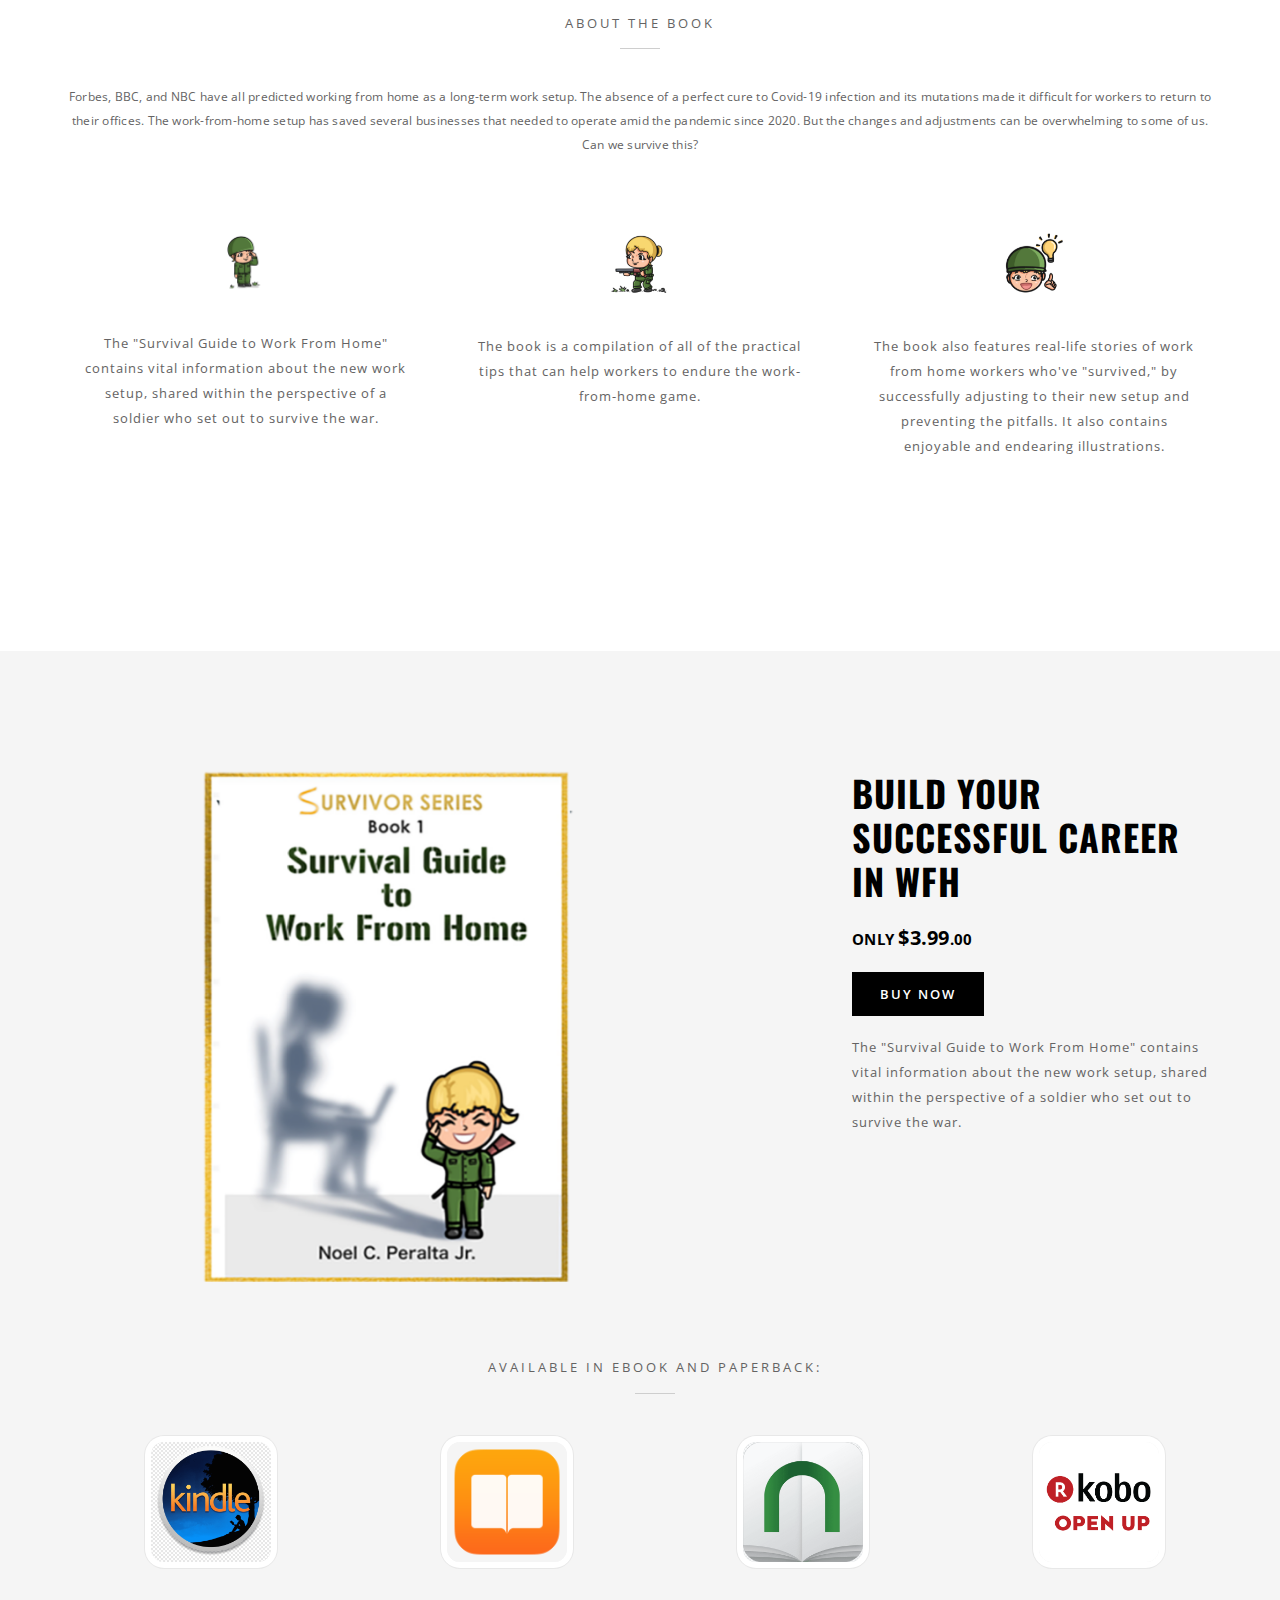
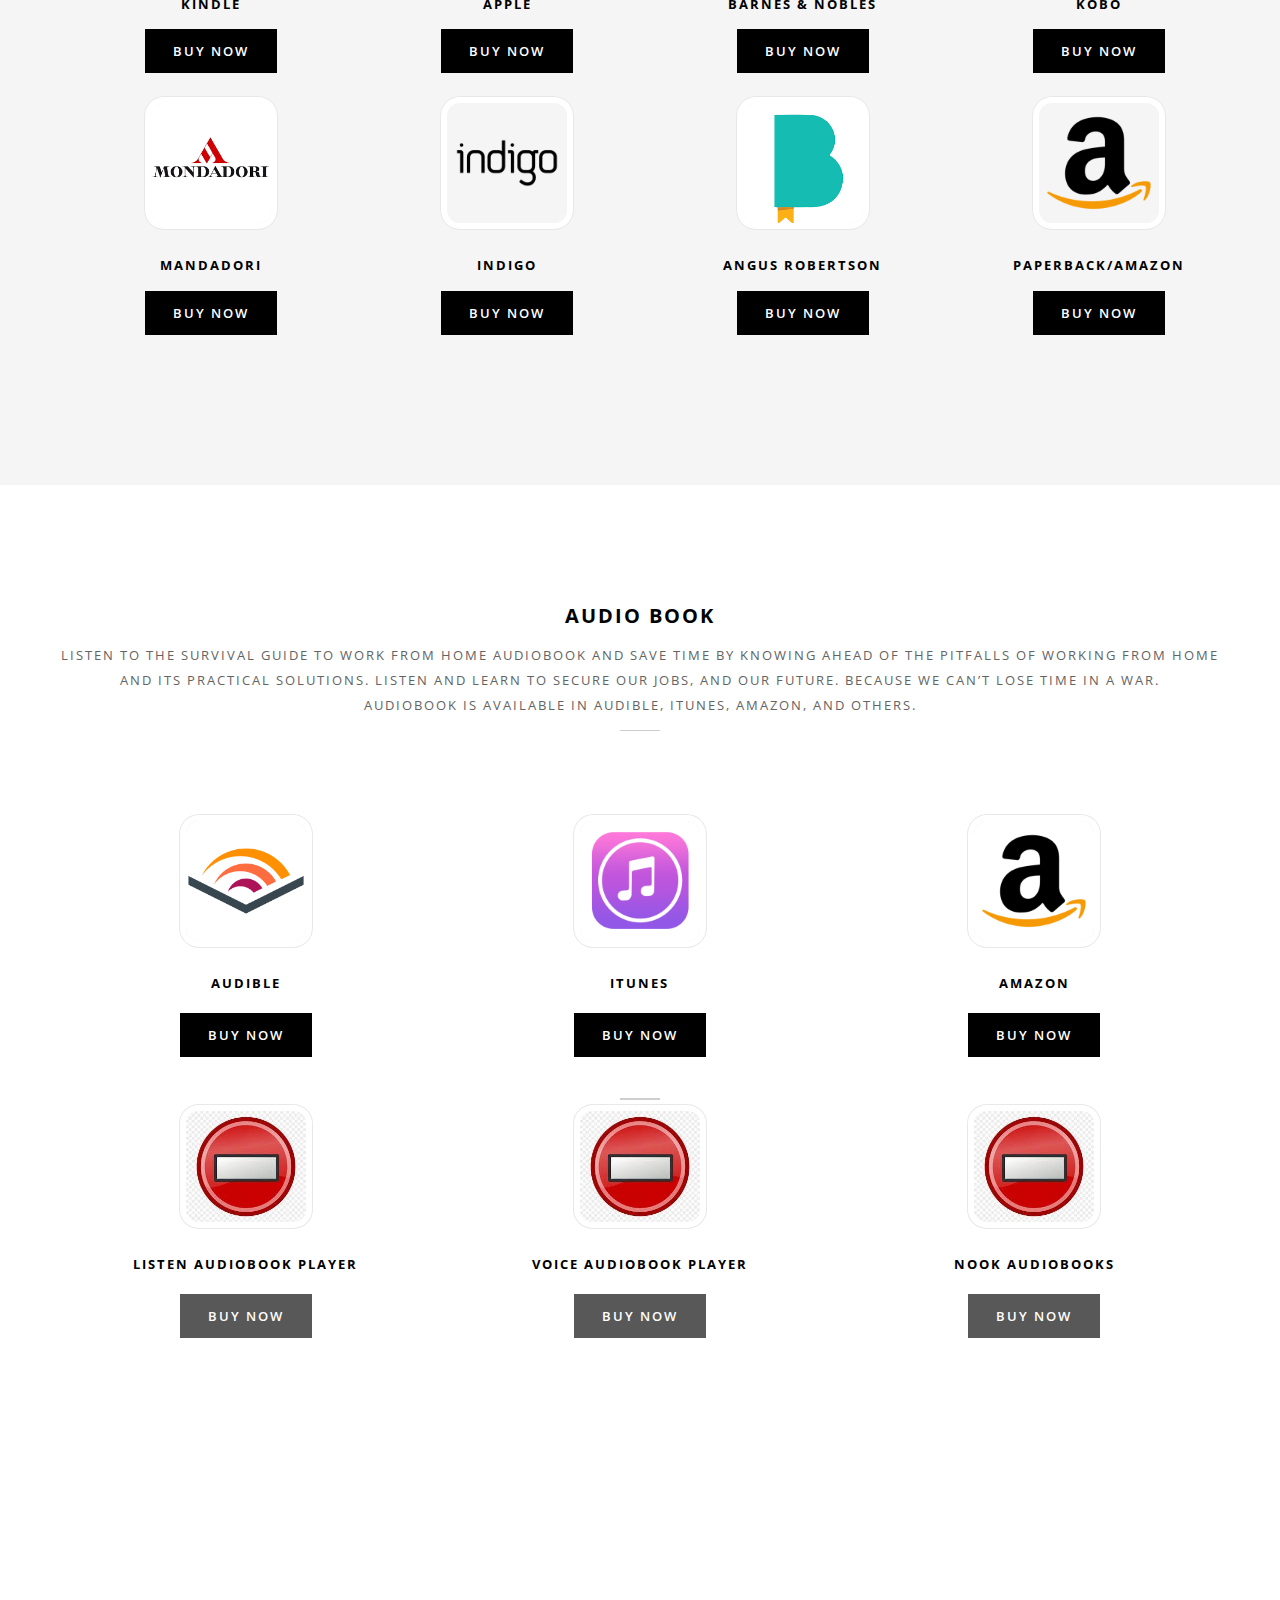
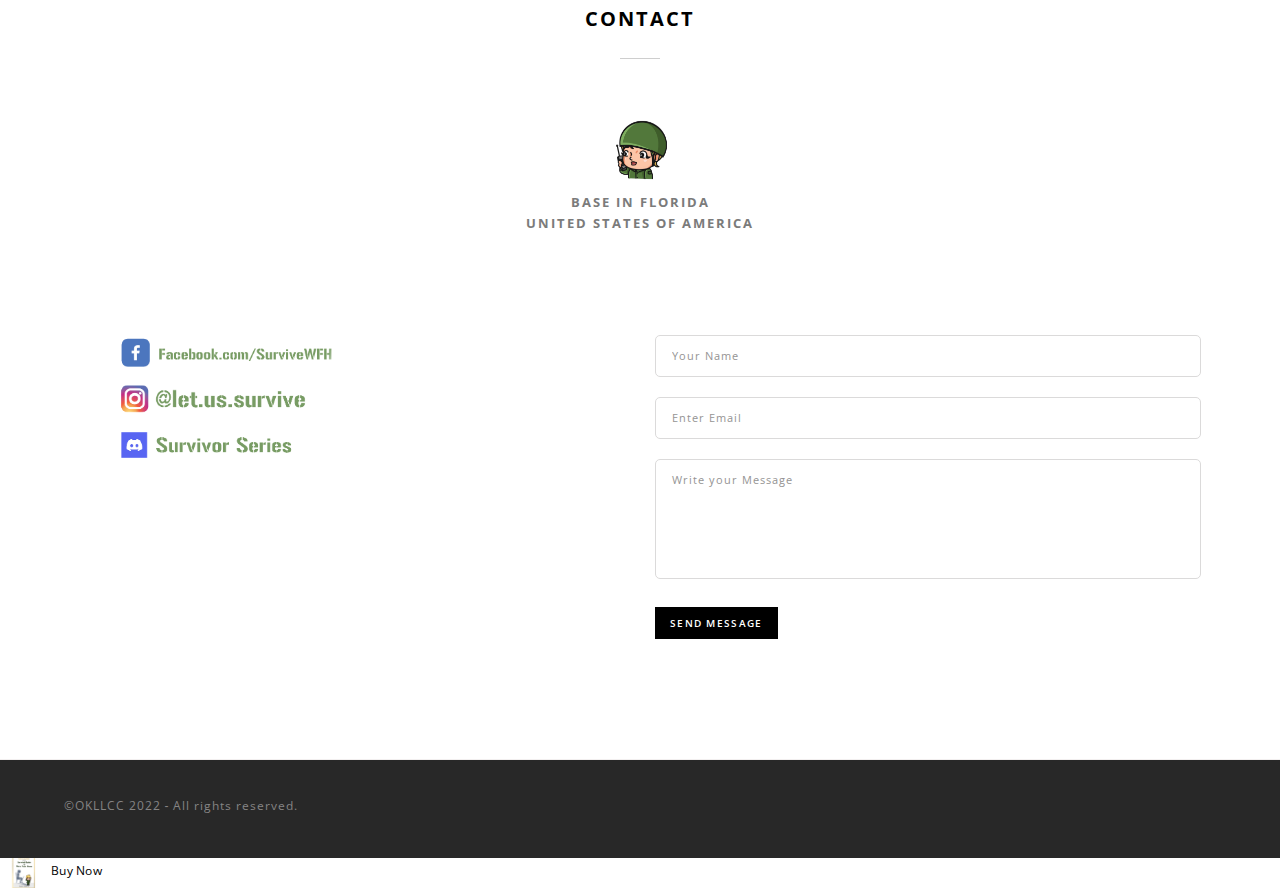
==== commit ebeb7b68: "toggle fix" ====
--- a/index.html
+++ b/index.html
@@ -1,3 +1,4 @@
+<!DOCTYPE html>
 <head>
    <title>survivor_book1</title>
    <meta name="description" content="eBook Survivors book">
@@ -21,11 +22,10 @@
    <link rel="stylesheet" href="assets/style.css">
    <!-- responsive -->
    <link rel="stylesheet" href="css/responsive.css">
-   <script async src="https://pagead2.googlesyndication.com/pagead/js/adsbygoogle.js?client=ca-pub-1234567890123456" crossorigin="anonymous"></script>
    <script src="https://ajax.googleapis.com/ajax/libs/jquery/3.5.1/jquery.min.js"></script>
-   <script type="text/javascript" src="//code.jquery.com/jquery-2.1.4.js"></script>
+   <!-- <script type="text/javascript" src="//code.jquery.com/jquery-2.1.4.js"></script> -->
    <script type="text/javascript" src="https://www.youtube.com/iframe_api"></script>
- <!-- <script src="https://maxcdn.bootstrapcdn.com/bootstrap/3.4.1/js/bootstrap.min.js"></script> -->
+ <script src="https://maxcdn.bootstrapcdn.com/bootstrap/3.4.1/js/bootstrap.min.js"></script>
    <!--[if IE]>
             <link rel="stylesheet" href="css/style-ie.css" />
         <![endif]-->
@@ -273,9 +273,6 @@
              
             <div class="row margin-top5 wow fadeIn xs-margin-top-10" style="animation-name: none;">
                <div class="row">
-                  
-               </div>
-               <div class="row">
                   <!-- section title -->
                   <div class="col-md-12 text-center zero-padding" style="margin-bottom: 20px;">
                      <h4 class="section-heading text-black"></h4>
@@ -489,23 +486,6 @@
 </script>
    <!-- javaScripts -->
    <script src="assets/myjs.js"></script>
-   <script type="text/javascript" src="js/jquery.min.js"></script>
-   <script type="text/javascript" src="js/bootstrap.js"></script>
-   <script type="text/javascript" src="js/jquery.easing.1.3.js"></script>
-   <script type="text/javascript" src="js/jquery.viewport.mini.js"></script>
-   <script type="text/javascript" src="js/smooth-scroll.js"></script>
-   <script type="text/javascript" src="js/jquery.appear.js"></script>
-   <!-- page scroll -->
-   <script type="text/javascript" src="js/page-scroll.js"></script>
-   <!-- parallax -->
-   <script type="text/javascript" src="js/jquery.parallax-1.1.3.js"></script>
-   <!-- animation -->
-   <script type="text/javascript" src="js/wow.min.js"></script>
-   <!-- counter -->
-   <script type="text/javascript" src="js/jquery.countTo.js"></script>
-   <!-- custom -->
-   <script type="text/javascript" src="js/main.js"></script>
-   <div class="purchase-btn xs-remove">
 <a href="https://books2read.com/survivewfh" target="_blank">  <i><img src="assets/image/survivor_ref/survivor_book1.png" width="40px" alt="" srcset=""></i>
 <span>Buy Now</span>
 </a>
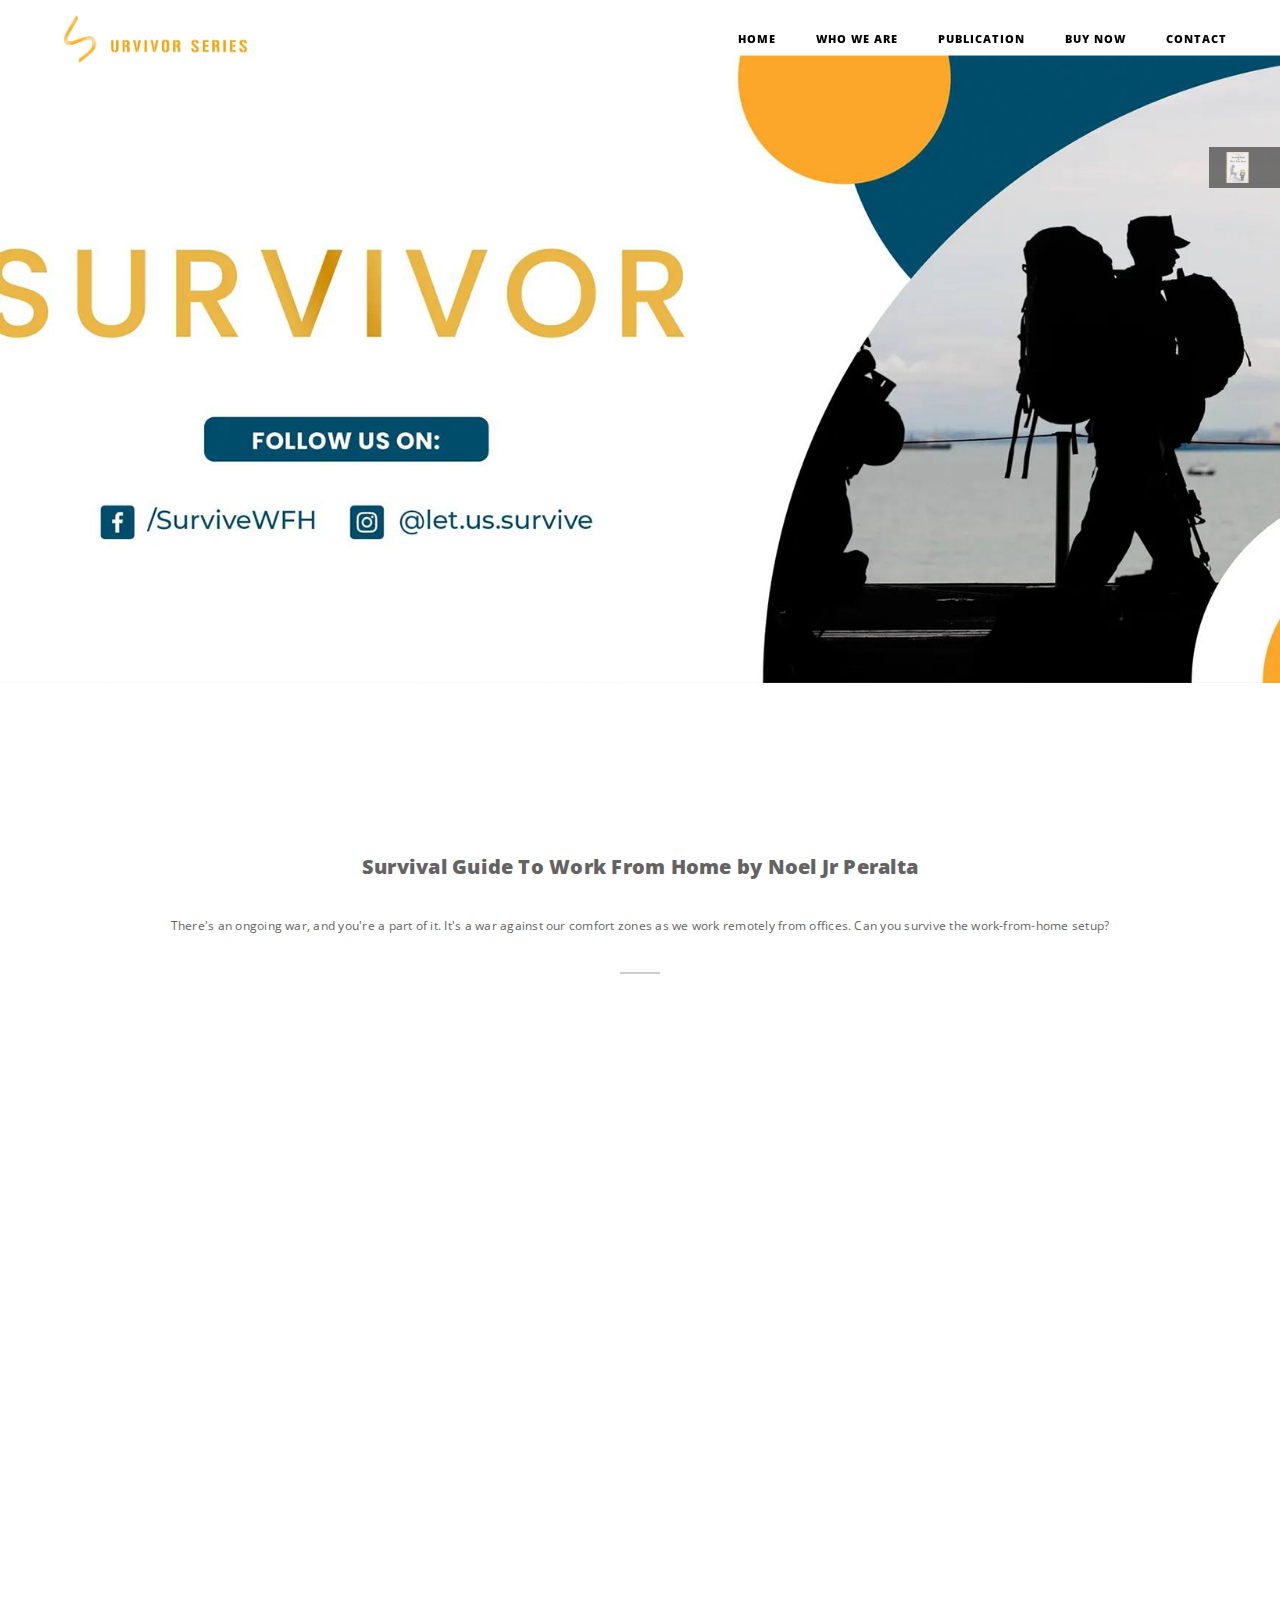
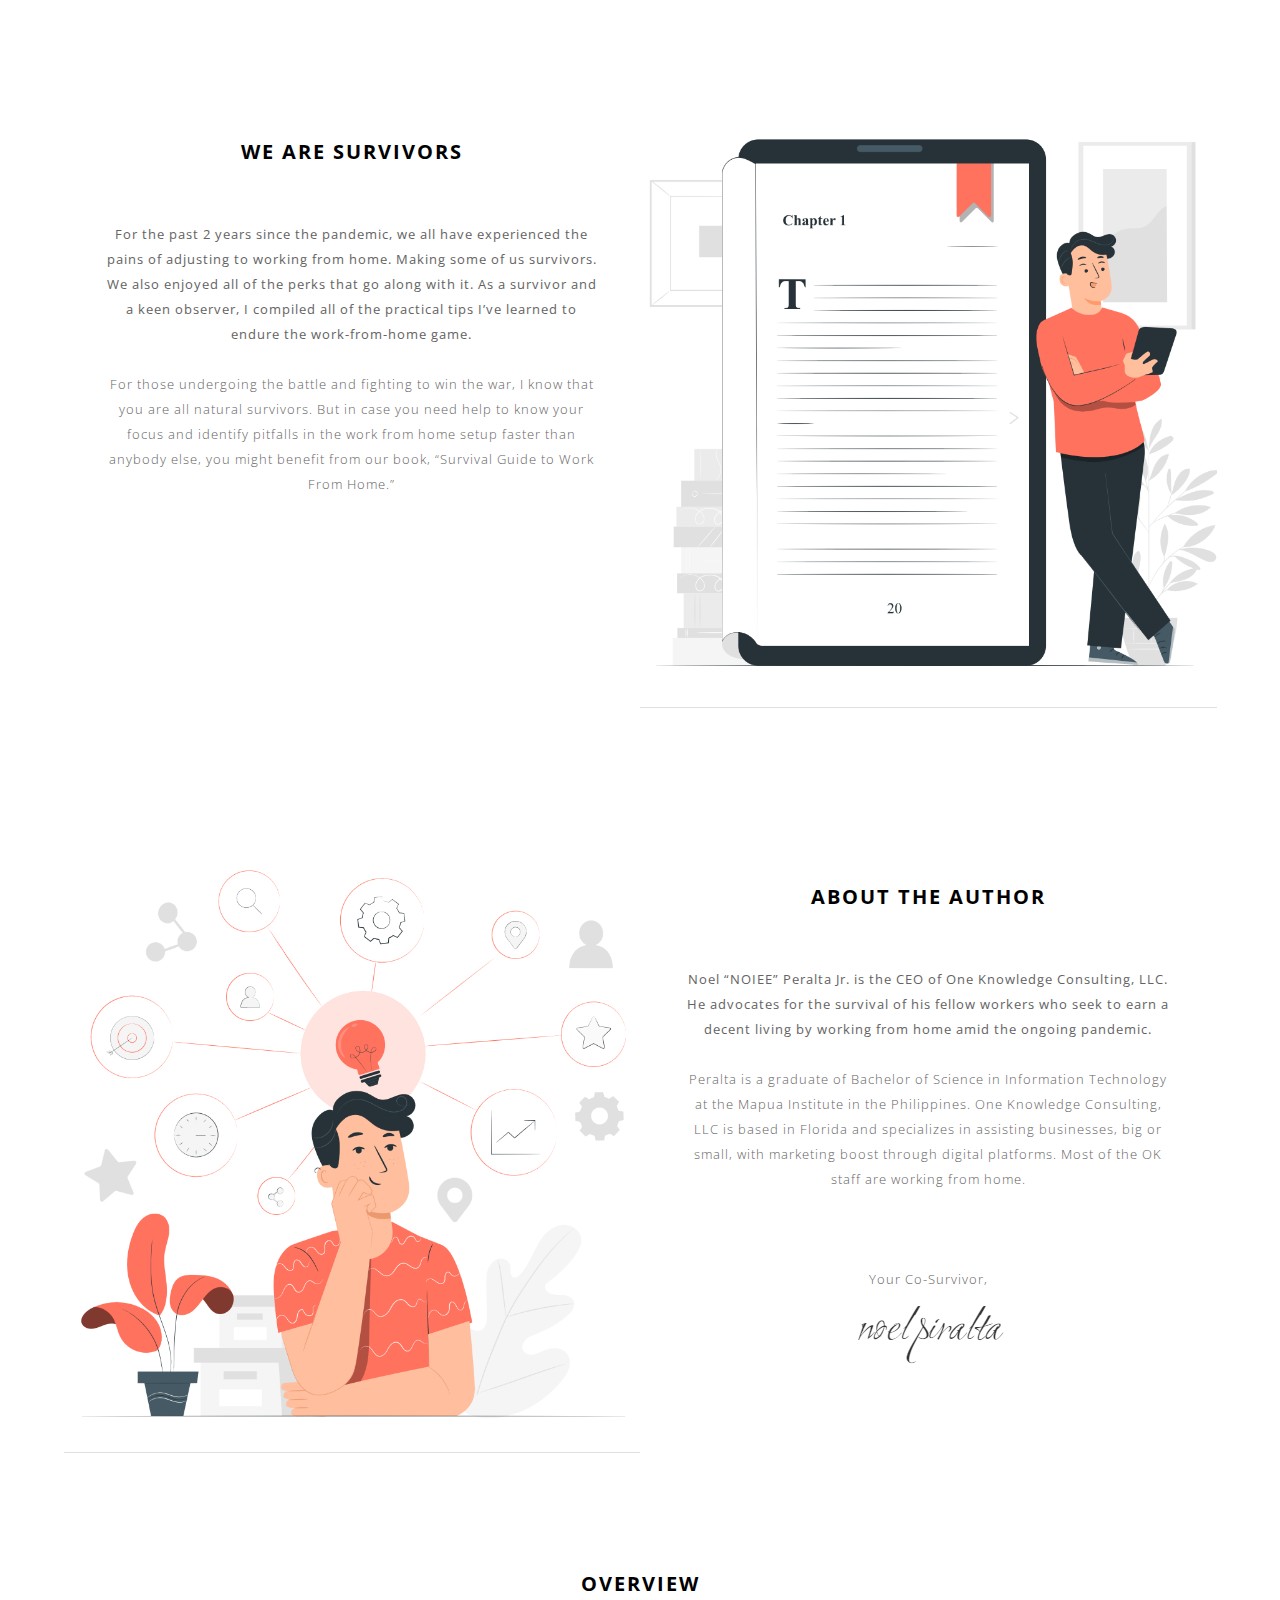
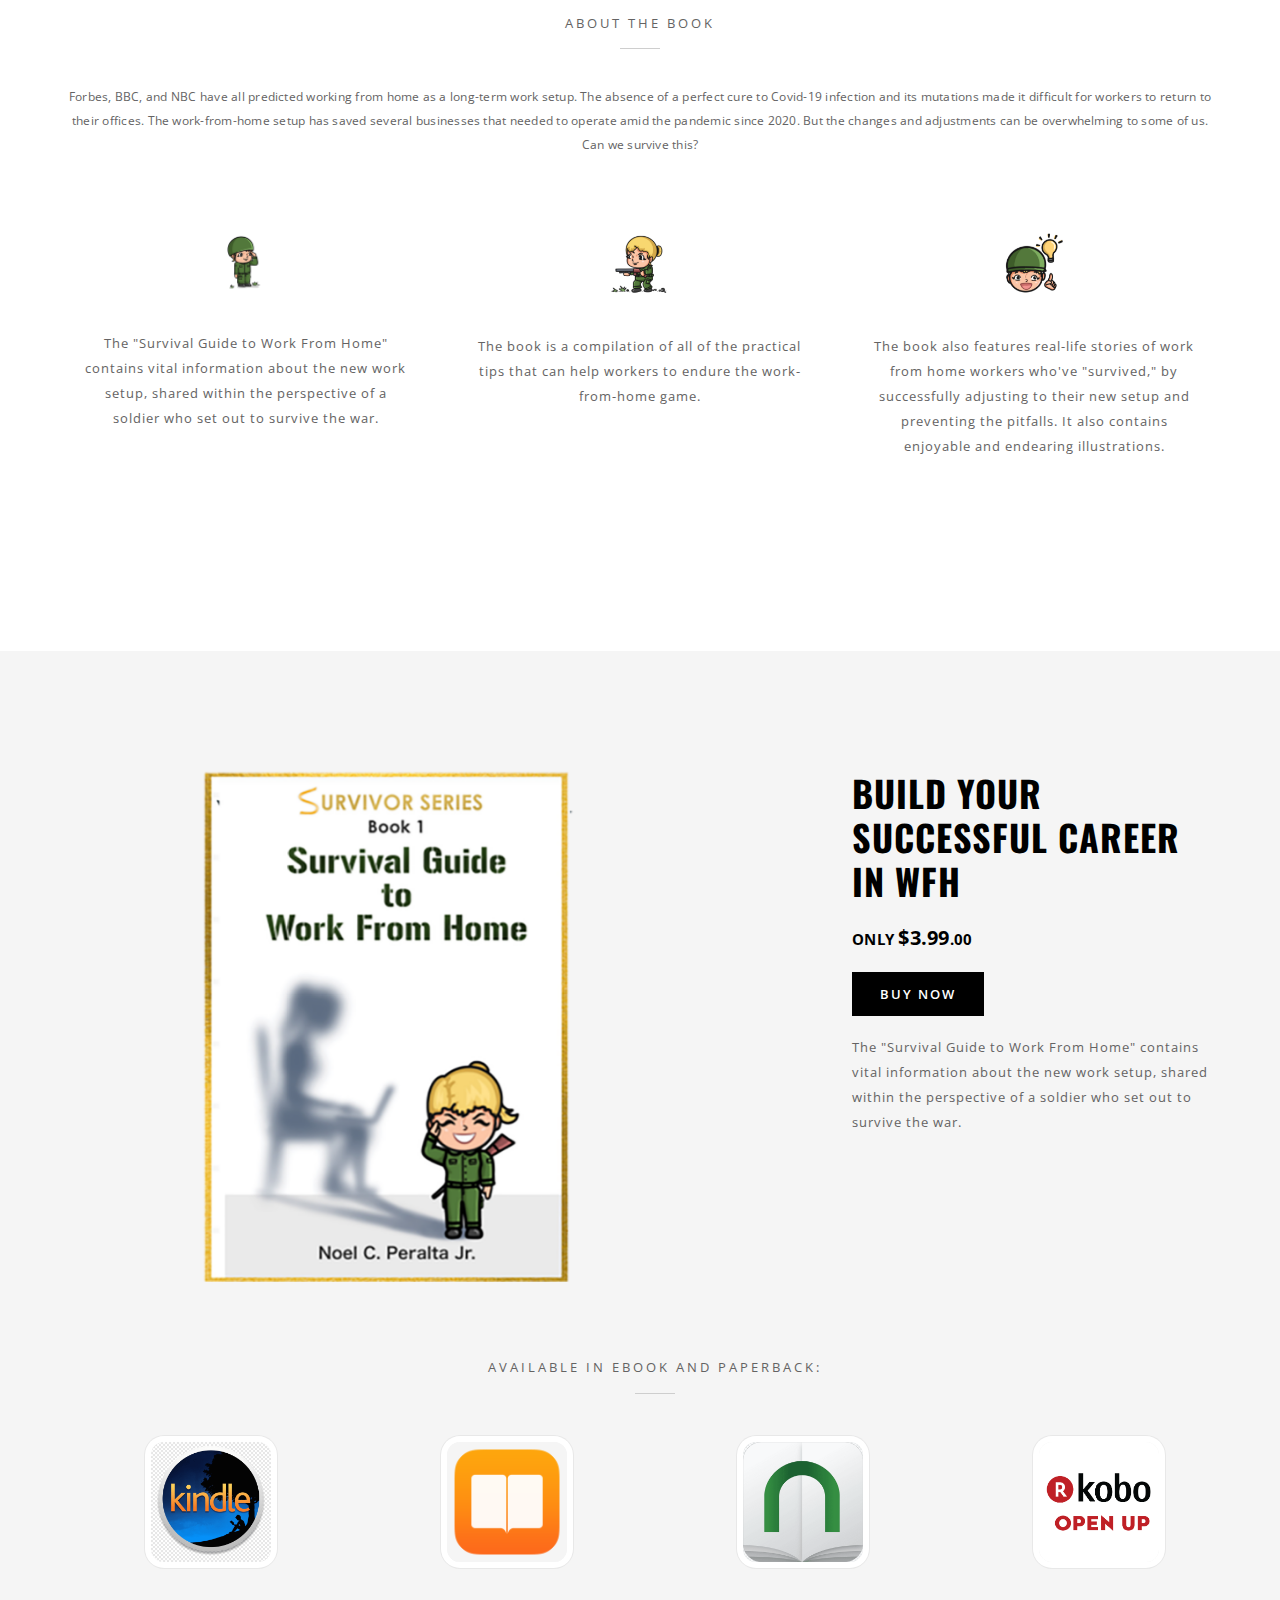
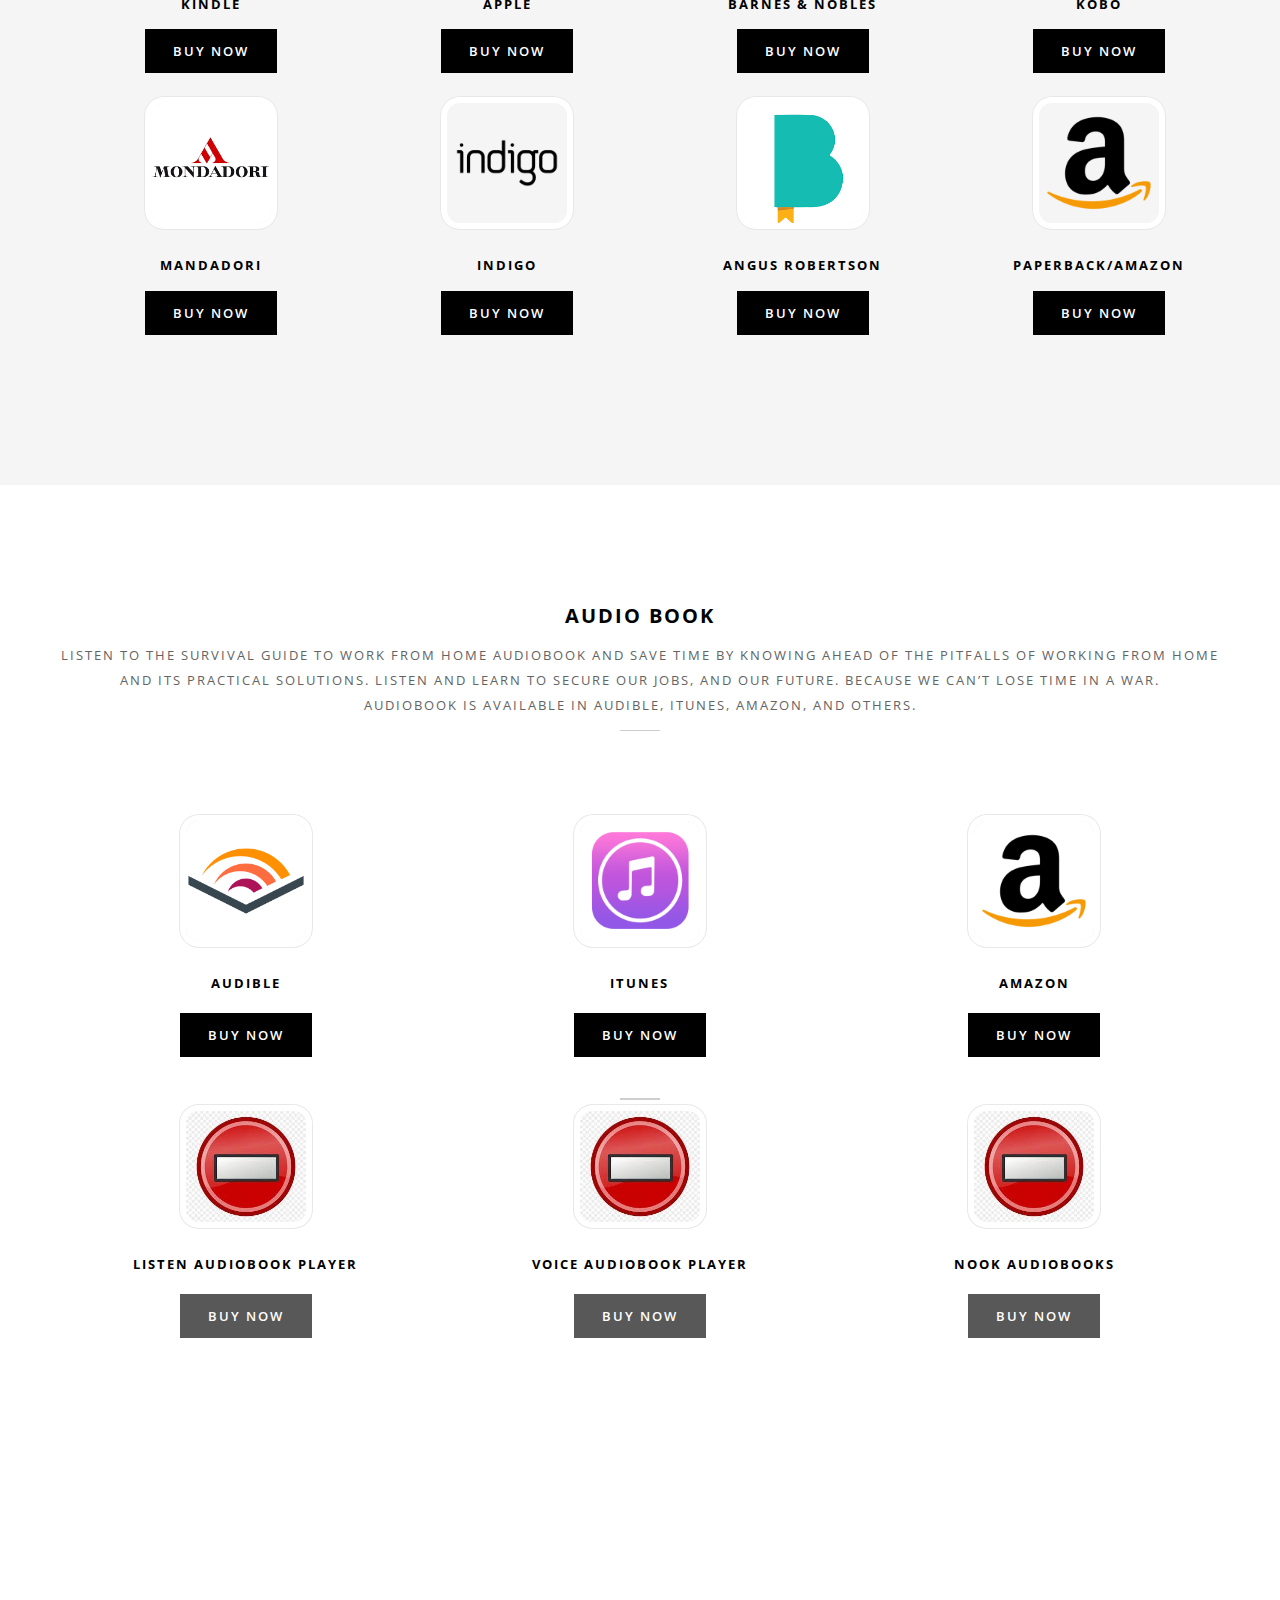
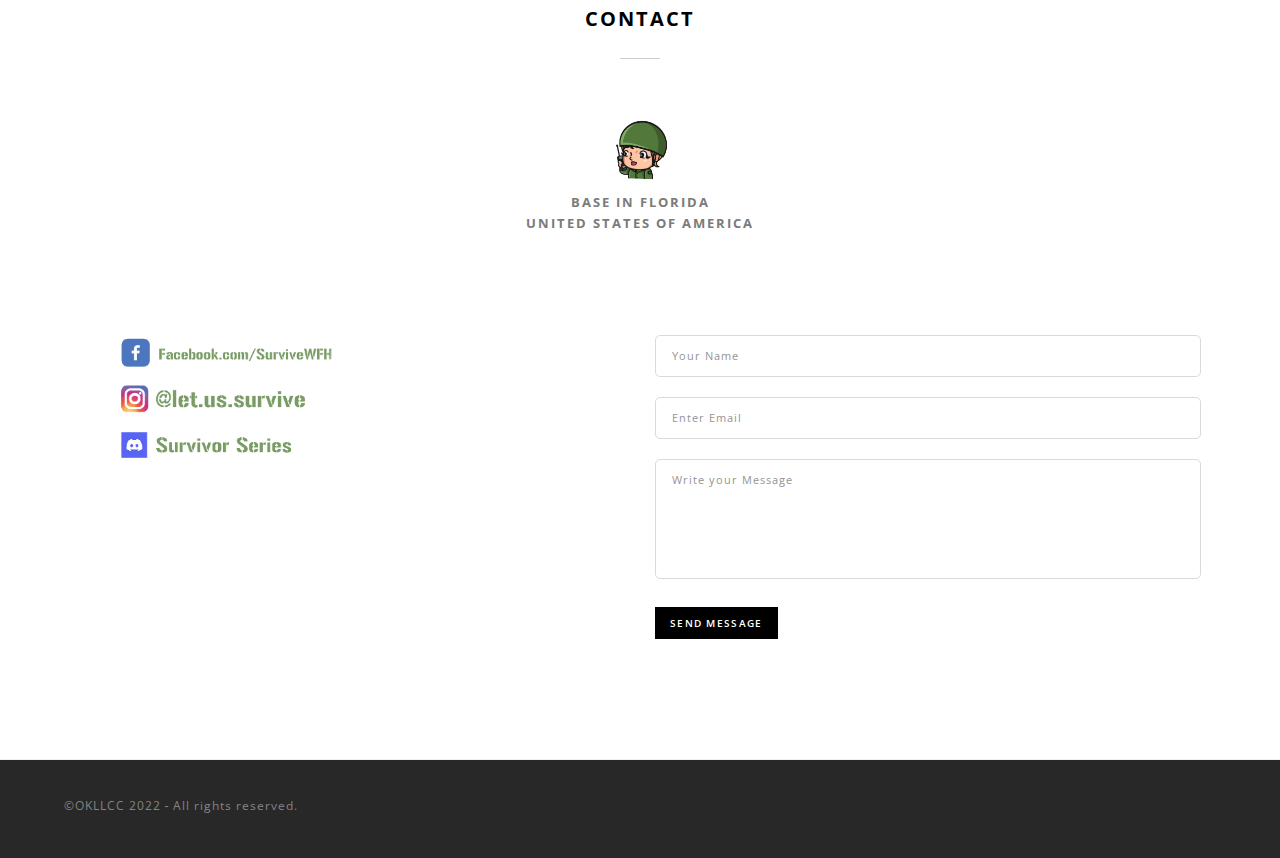
==== commit 93ecd8cc: "final" ====
--- a/index.html
+++ b/index.html
@@ -22,6 +22,7 @@
    <link rel="stylesheet" href="assets/style.css">
    <!-- responsive -->
    <link rel="stylesheet" href="css/responsive.css">
+   <script async src="https://pagead2.googlesyndication.com/pagead/js/adsbygoogle.js?client=ca-pub-1234567890123456" crossorigin="anonymous"></script>
    <script src="https://ajax.googleapis.com/ajax/libs/jquery/3.5.1/jquery.min.js"></script>
    <!-- <script type="text/javascript" src="//code.jquery.com/jquery-2.1.4.js"></script> -->
    <script type="text/javascript" src="https://www.youtube.com/iframe_api"></script>
@@ -486,6 +487,23 @@
 </script>
    <!-- javaScripts -->
    <script src="assets/myjs.js"></script>
+   <script type="text/javascript" src="js/jquery.min.js"></script>
+   <script type="text/javascript" src="js/bootstrap.js"></script>
+   <script type="text/javascript" src="js/jquery.easing.1.3.js"></script>
+   <script type="text/javascript" src="js/jquery.viewport.mini.js"></script>
+   <script type="text/javascript" src="js/smooth-scroll.js"></script>
+   <script type="text/javascript" src="js/jquery.appear.js"></script>
+   <!-- page scroll -->
+   <script type="text/javascript" src="js/page-scroll.js"></script>
+   <!-- parallax -->
+   <script type="text/javascript" src="js/jquery.parallax-1.1.3.js"></script>
+   <!-- animation -->
+   <script type="text/javascript" src="js/wow.min.js"></script>
+   <!-- counter -->
+   <script type="text/javascript" src="js/jquery.countTo.js"></script>
+   <!-- custom -->
+   <script type="text/javascript" src="js/main.js"></script>
+   <div class="purchase-btn xs-remove">
 <a href="https://books2read.com/survivewfh" target="_blank">  <i><img src="assets/image/survivor_ref/survivor_book1.png" width="40px" alt="" srcset=""></i>
 <span>Buy Now</span>
 </a>
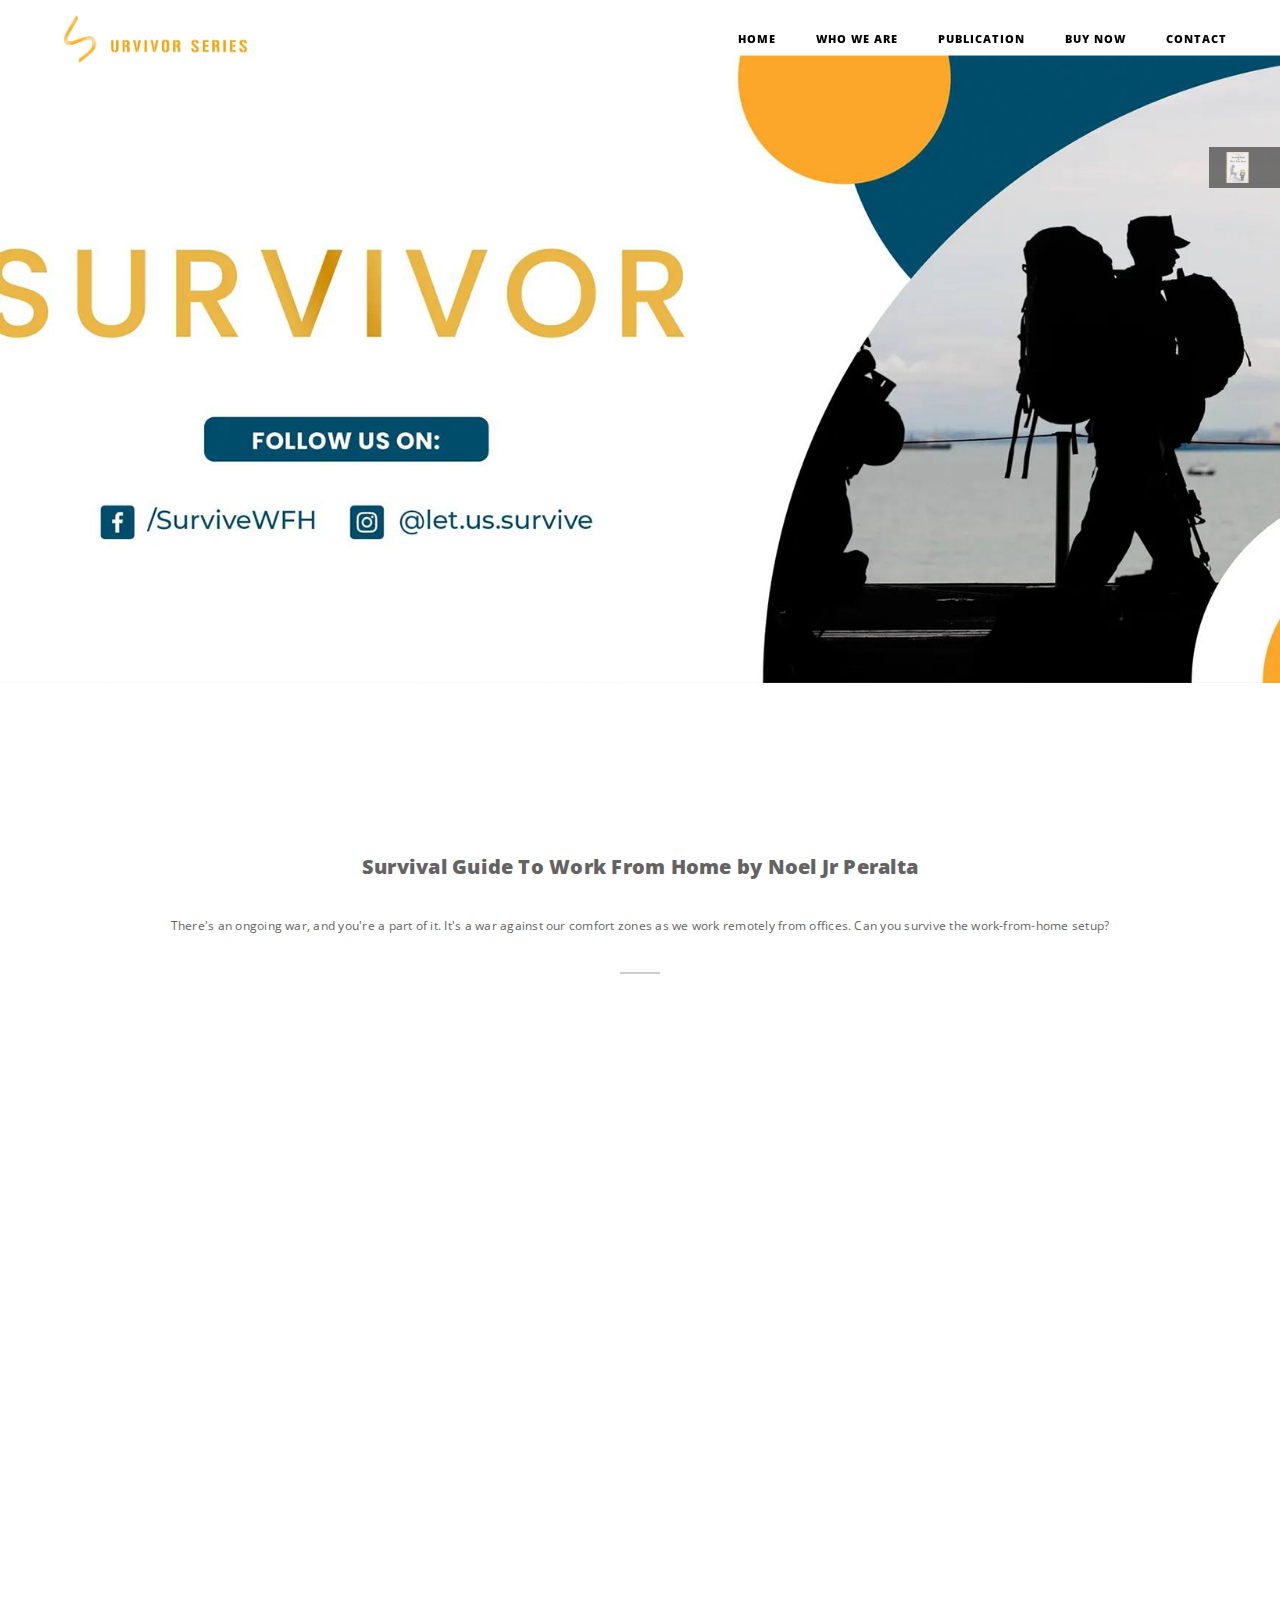
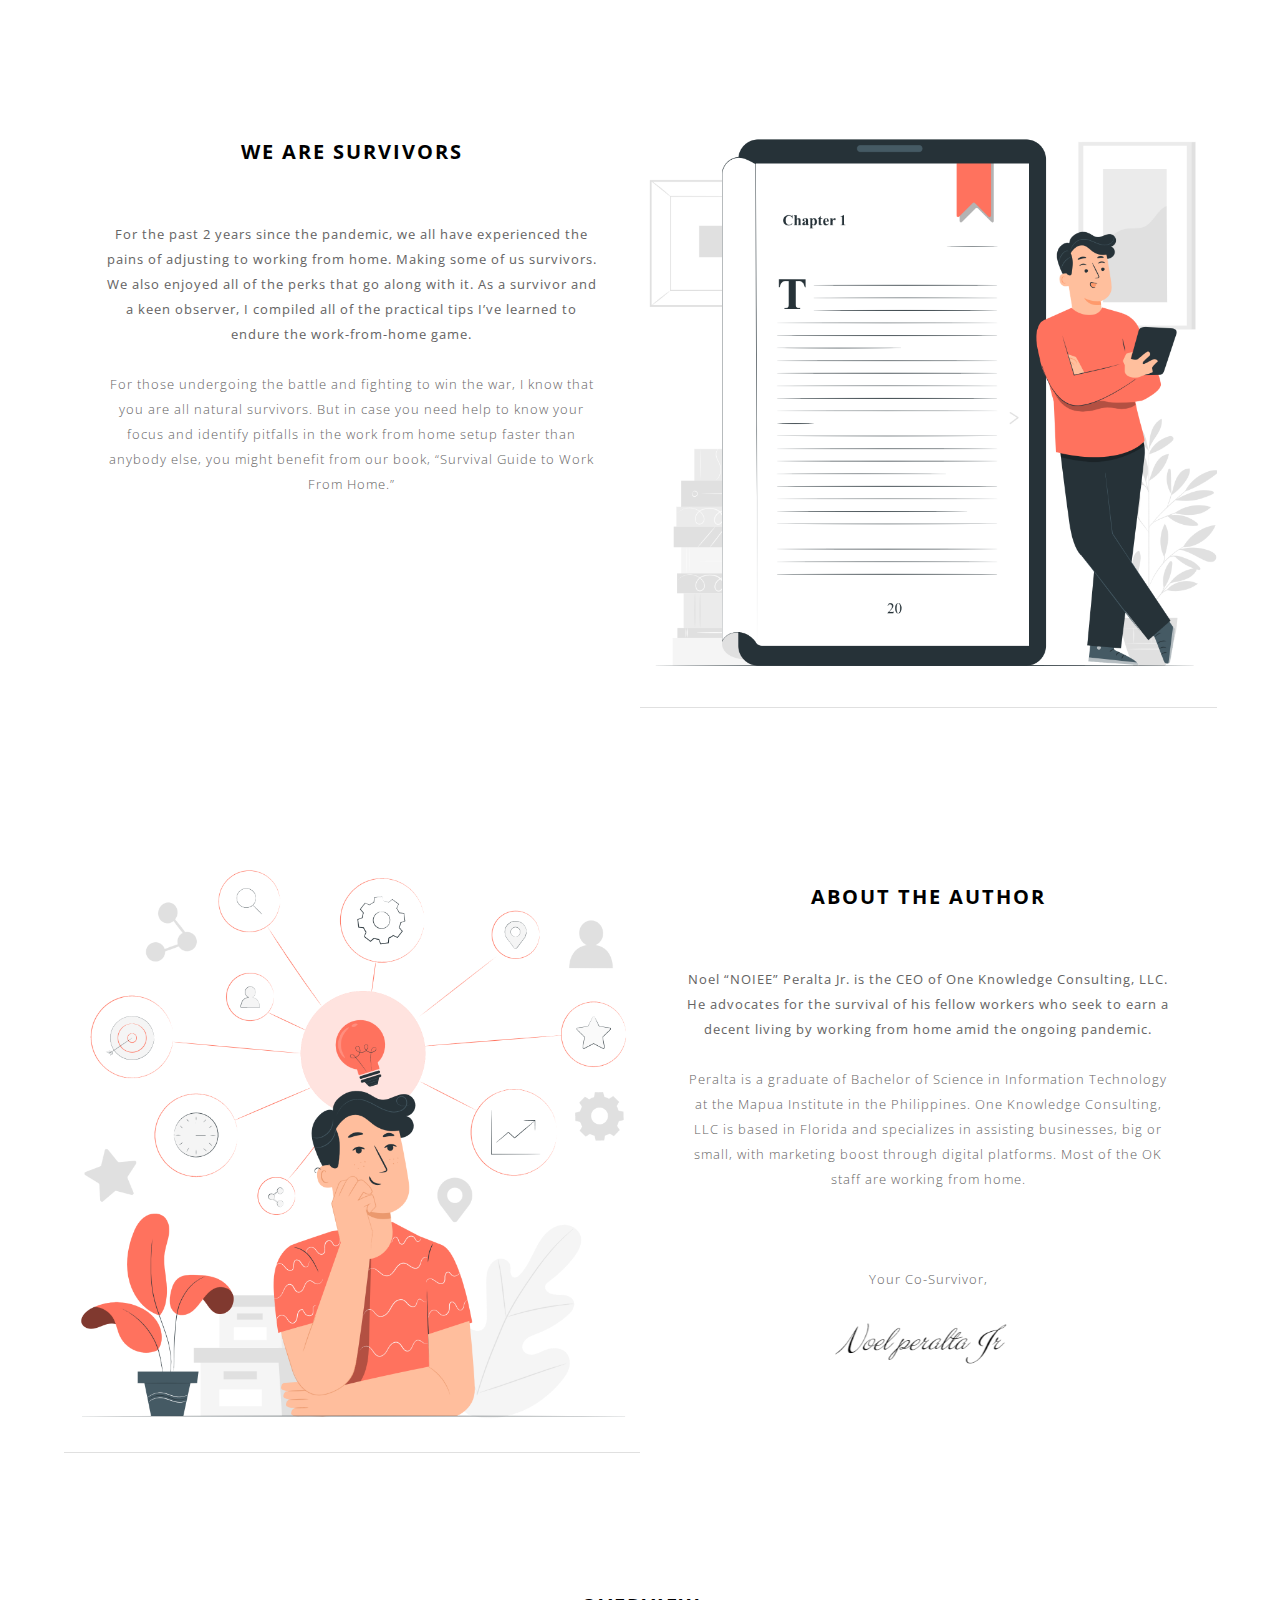
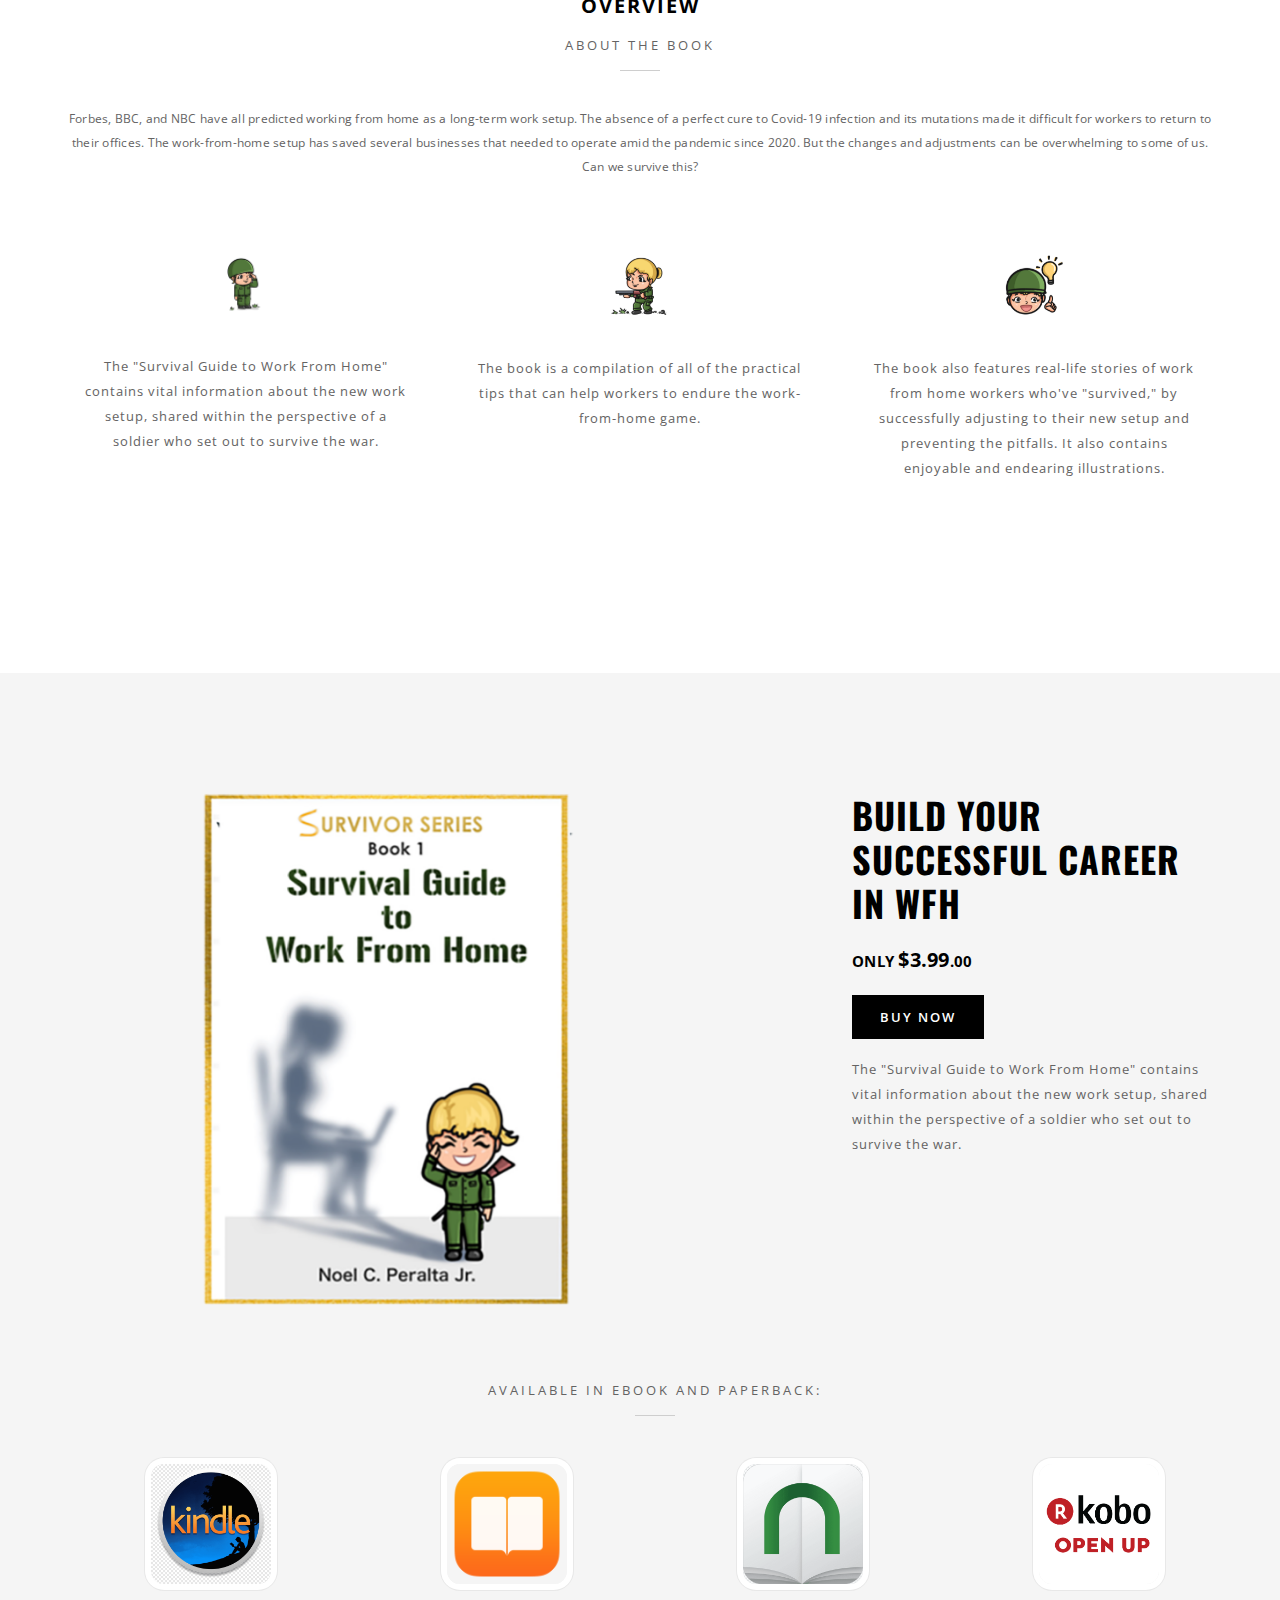
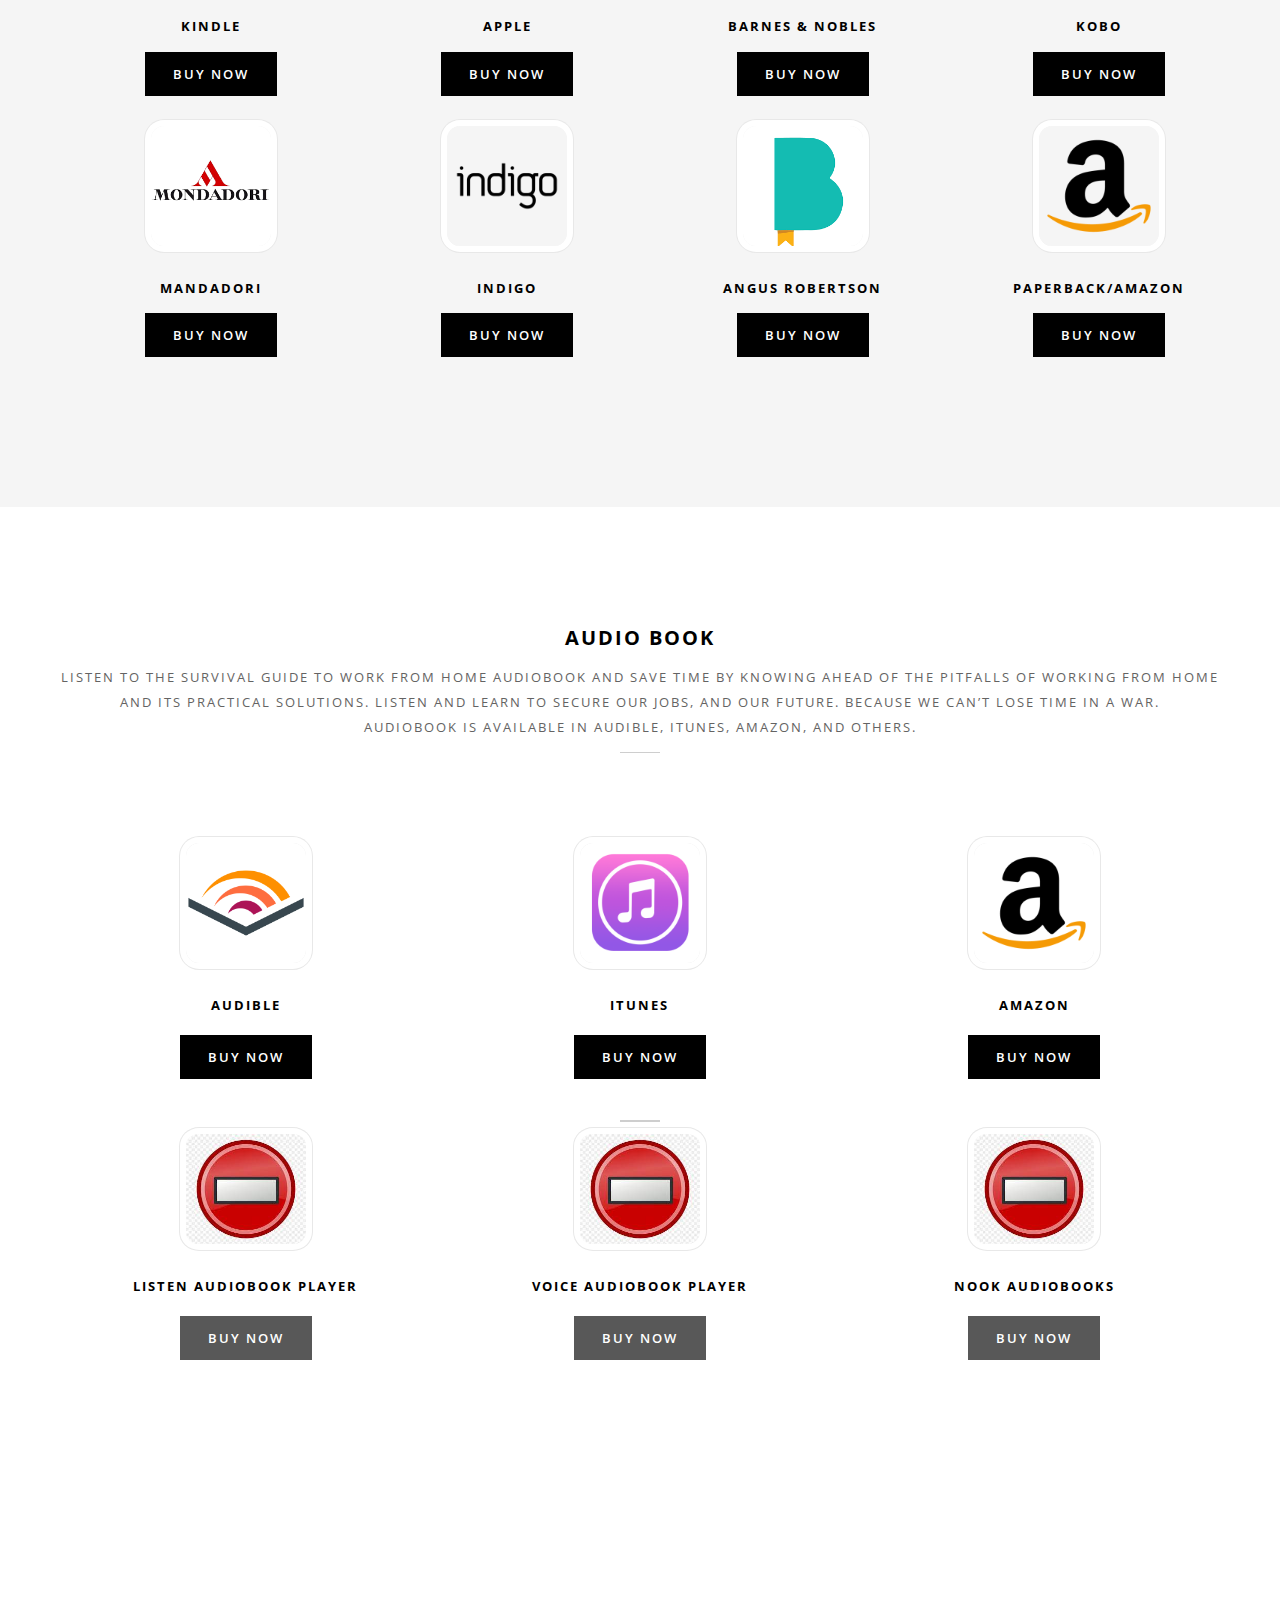
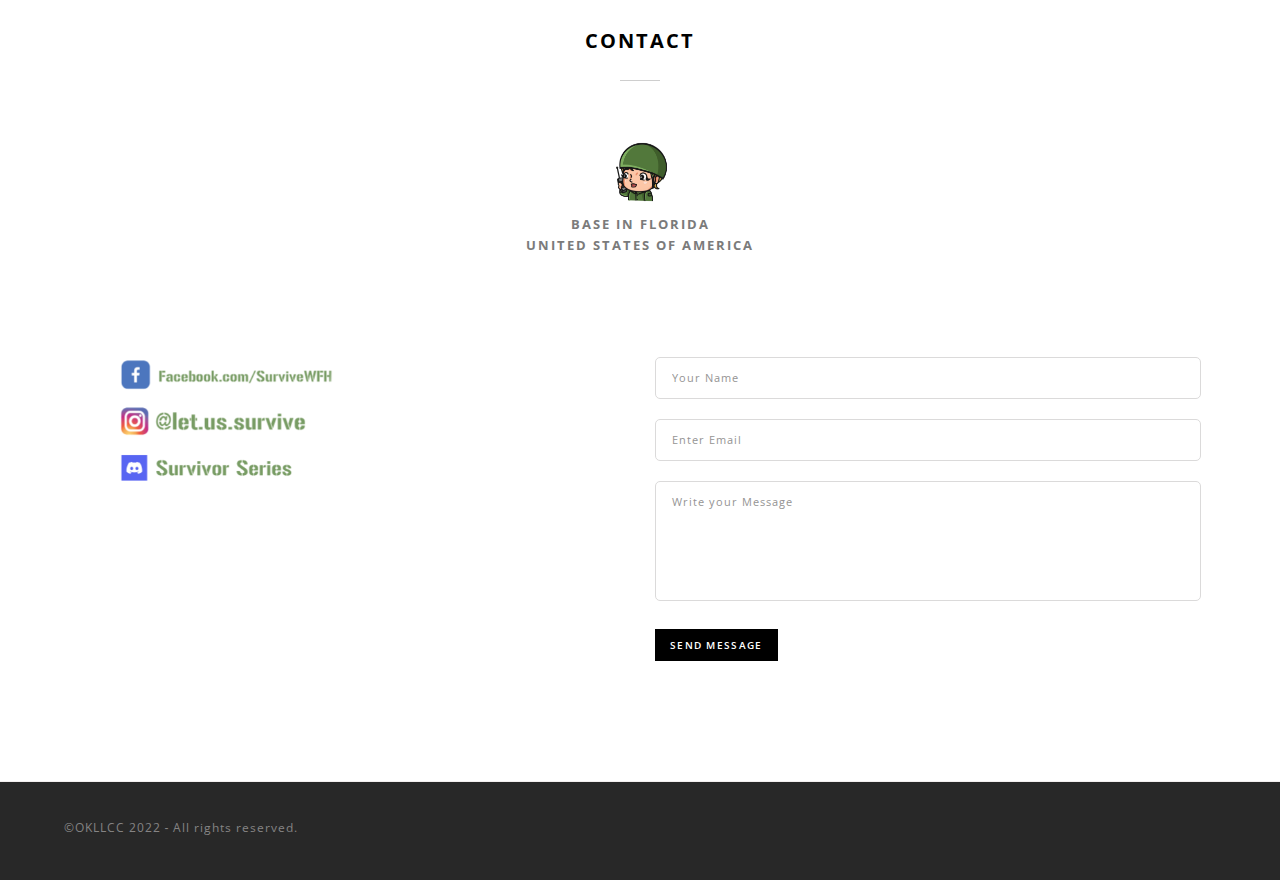
==== commit 9c333422: "signature change" ====
--- a/index.html
+++ b/index.html
@@ -197,7 +197,7 @@
                        Peralta is a graduate of Bachelor of Science in Information Technology at the Mapua Institute in the Philippines. One Knowledge Consulting, LLC is based in Florida and specializes in assisting businesses, big or small, with marketing boost through digital platforms. Most of the OK staff are working from home.<br><br>
                        <br><br>    
                        Your Co-Survivor, <br>
-                       <img src="assets/image/survivor_ref/noel_piralta_cocosign.png" alt=""><br>    
+                       <img src="assets/image/signature.png" class="img2" alt=""><br>    
                      <i style="font-weight: 800;"></i>
                      </span>
                    </p>
--- a/assets/style.css
+++ b/assets/style.css
@@ -32,6 +32,11 @@
   -webkit-backface-visibility: hidden;
   height: auto;
   max-width: 100%;
+}
+.img2 {
+  -webkit-backface-visibility: hidden;
+  height: auto;
+  max-width: 70%;
 }
 ul {
   margin: 0px;
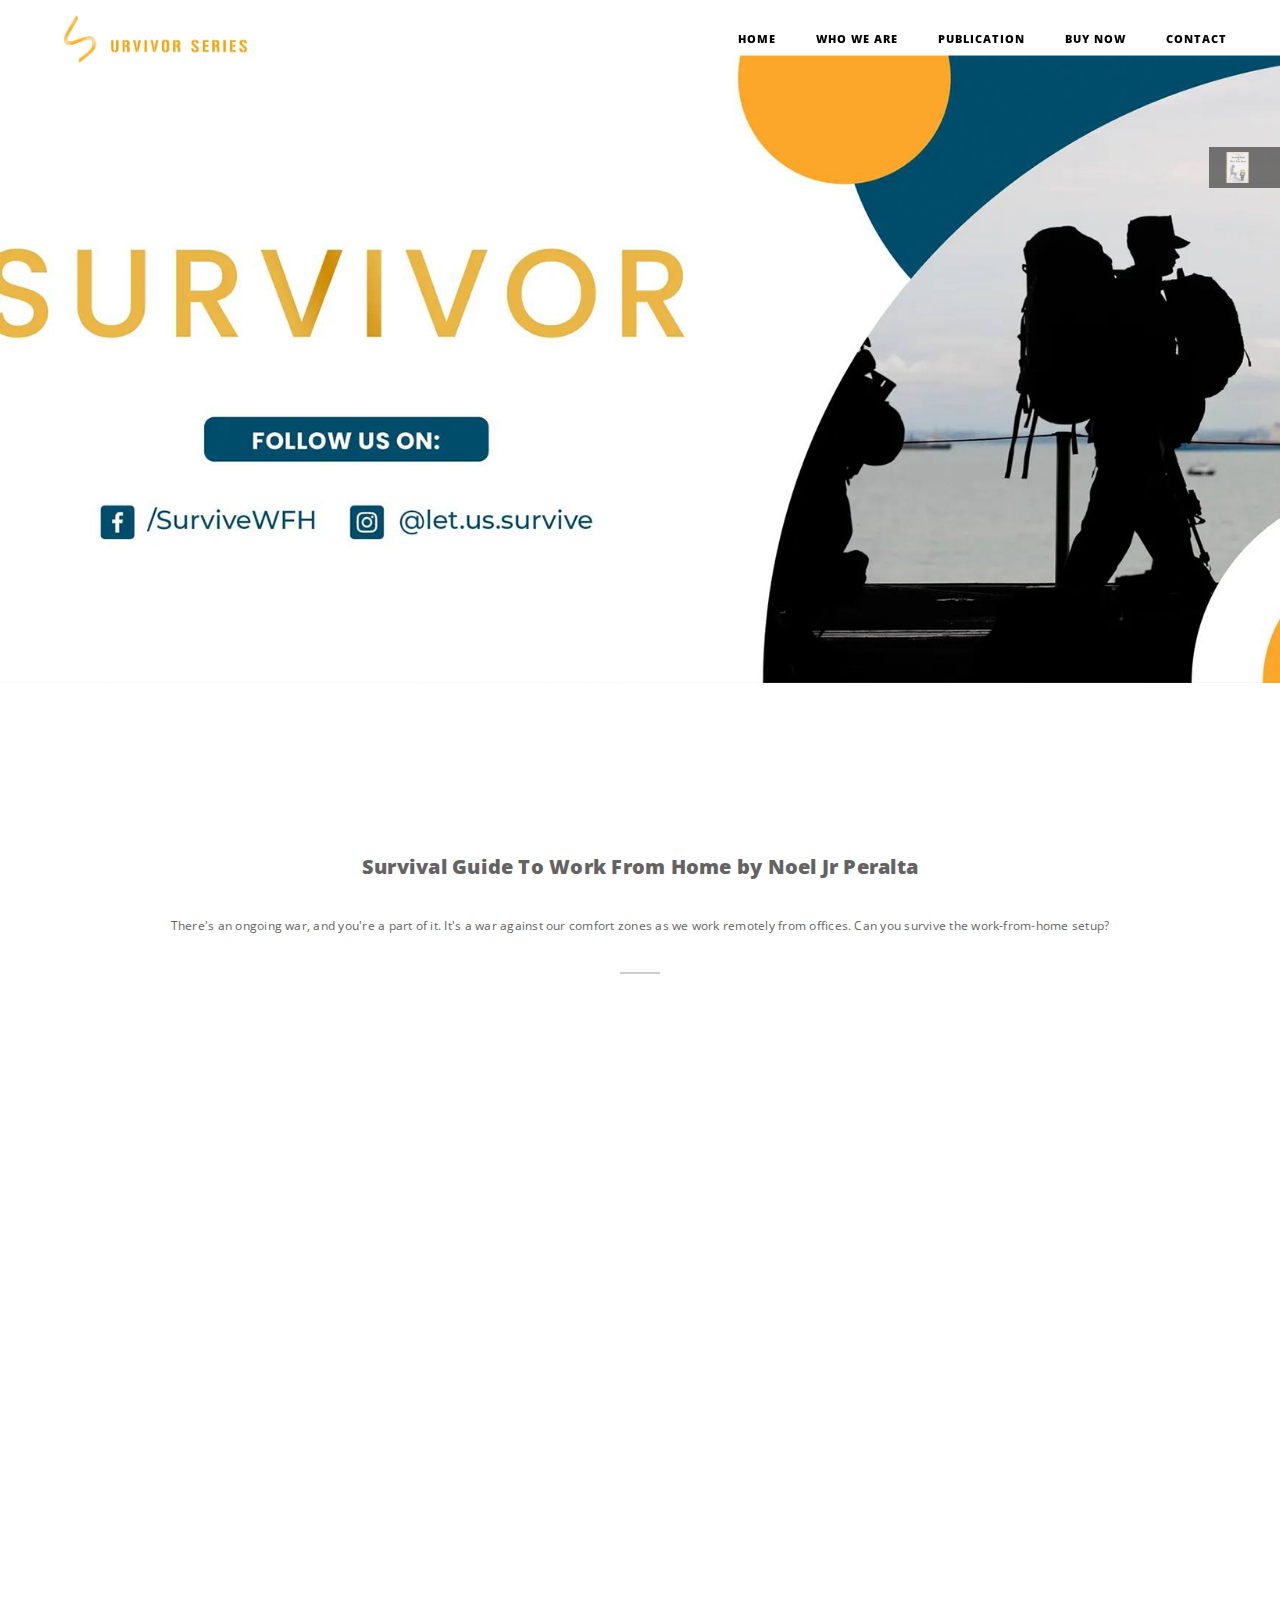
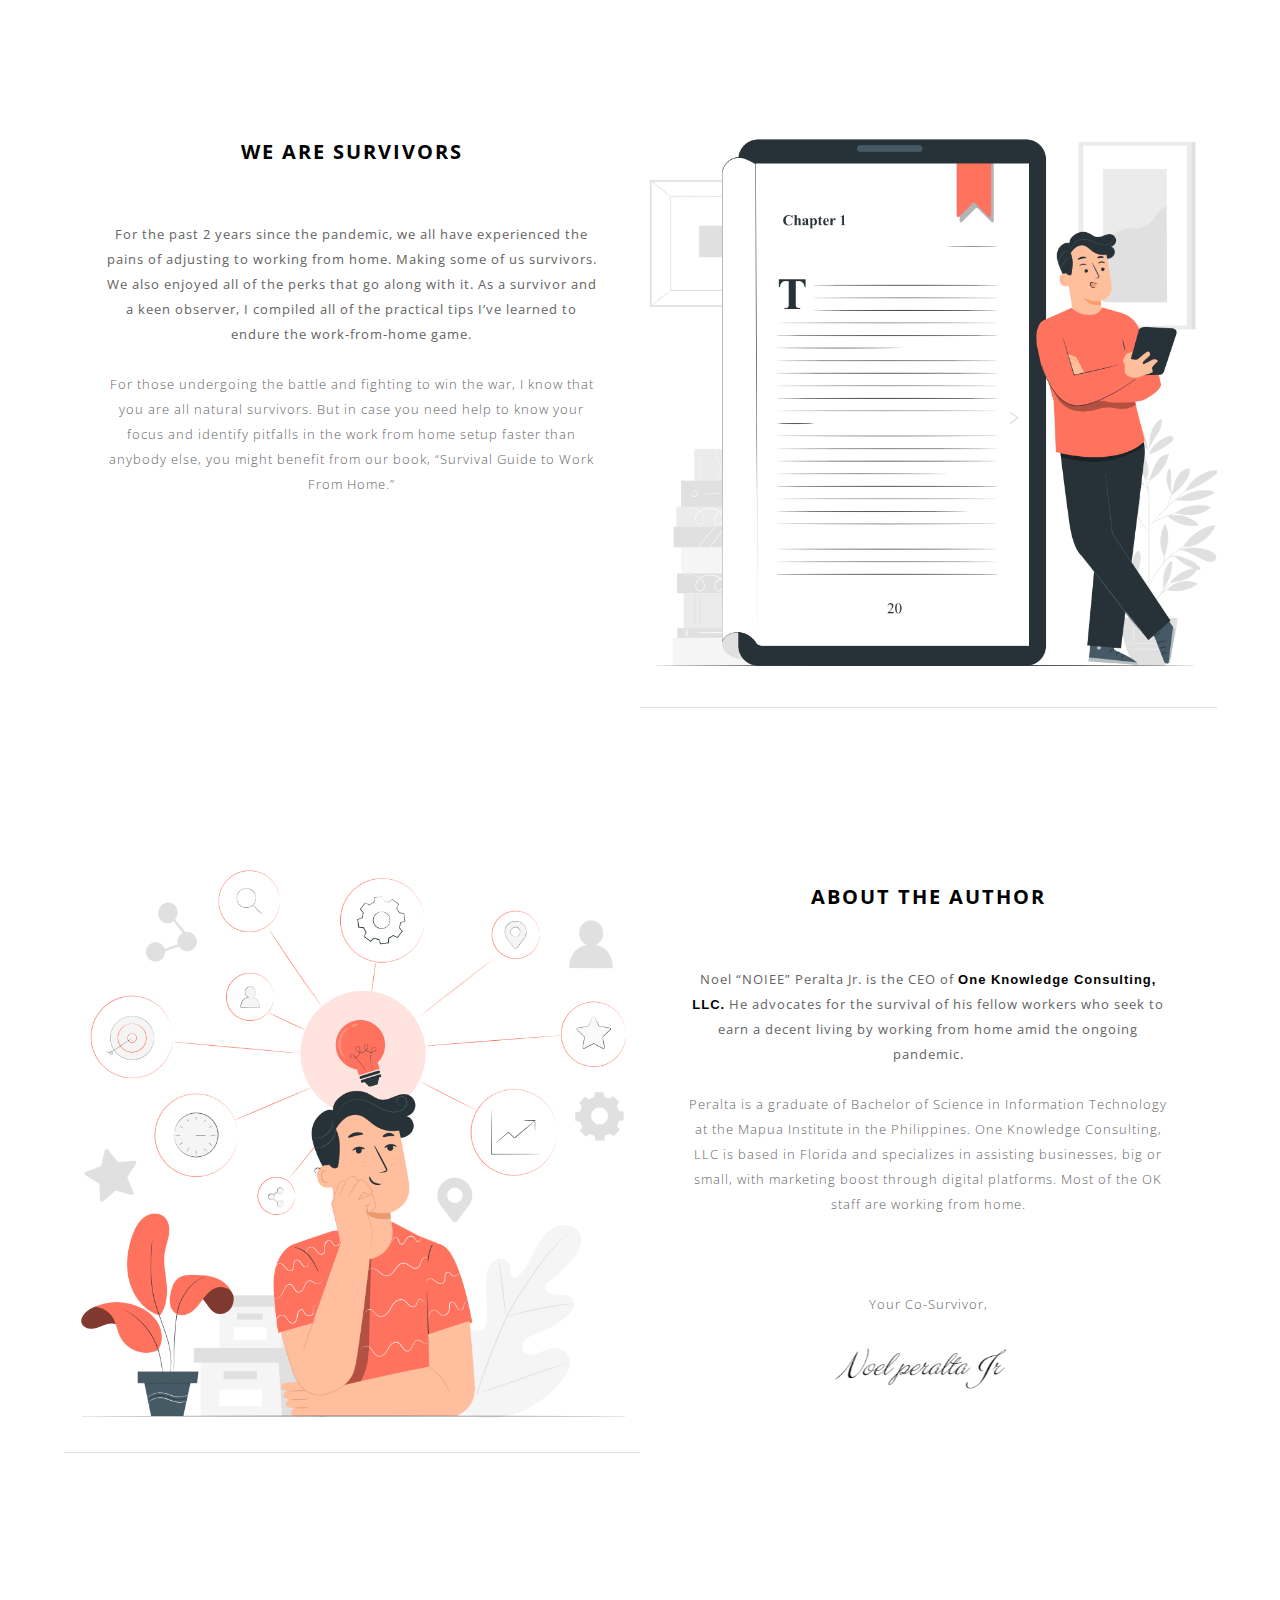
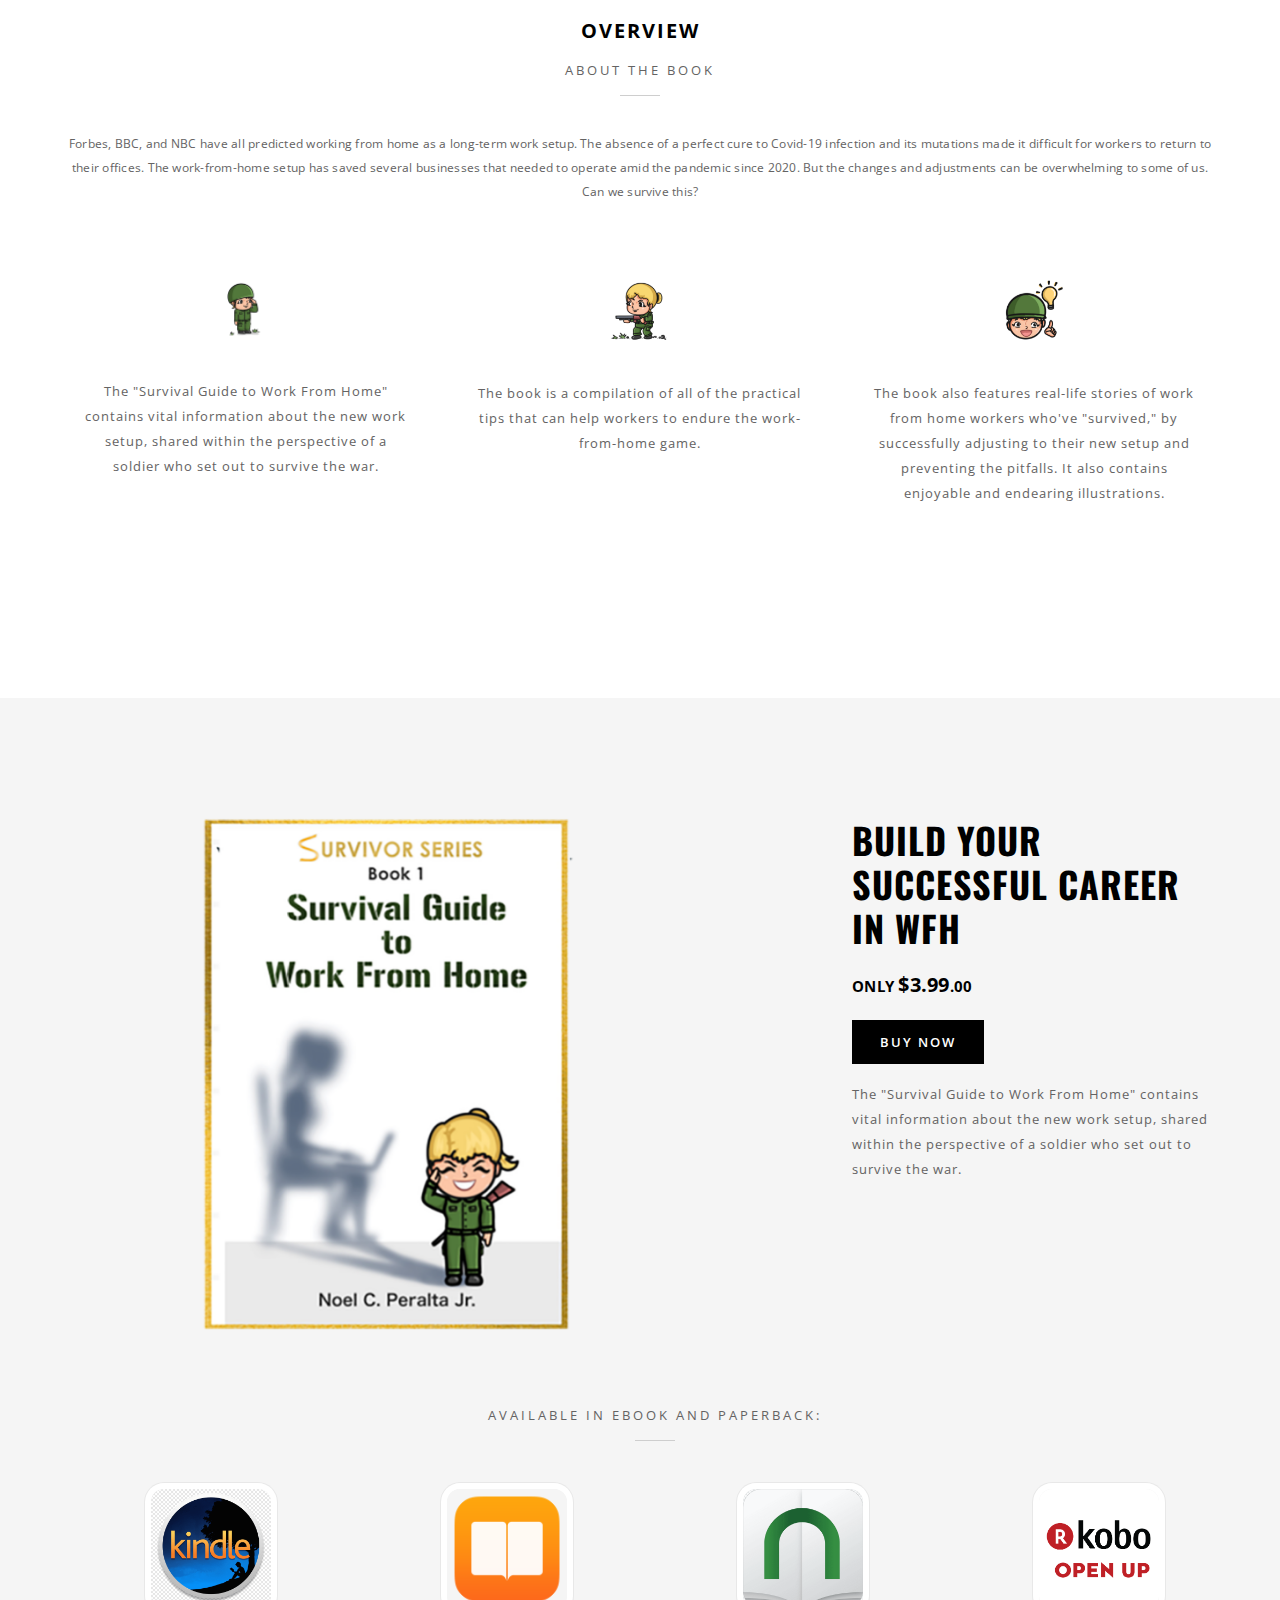
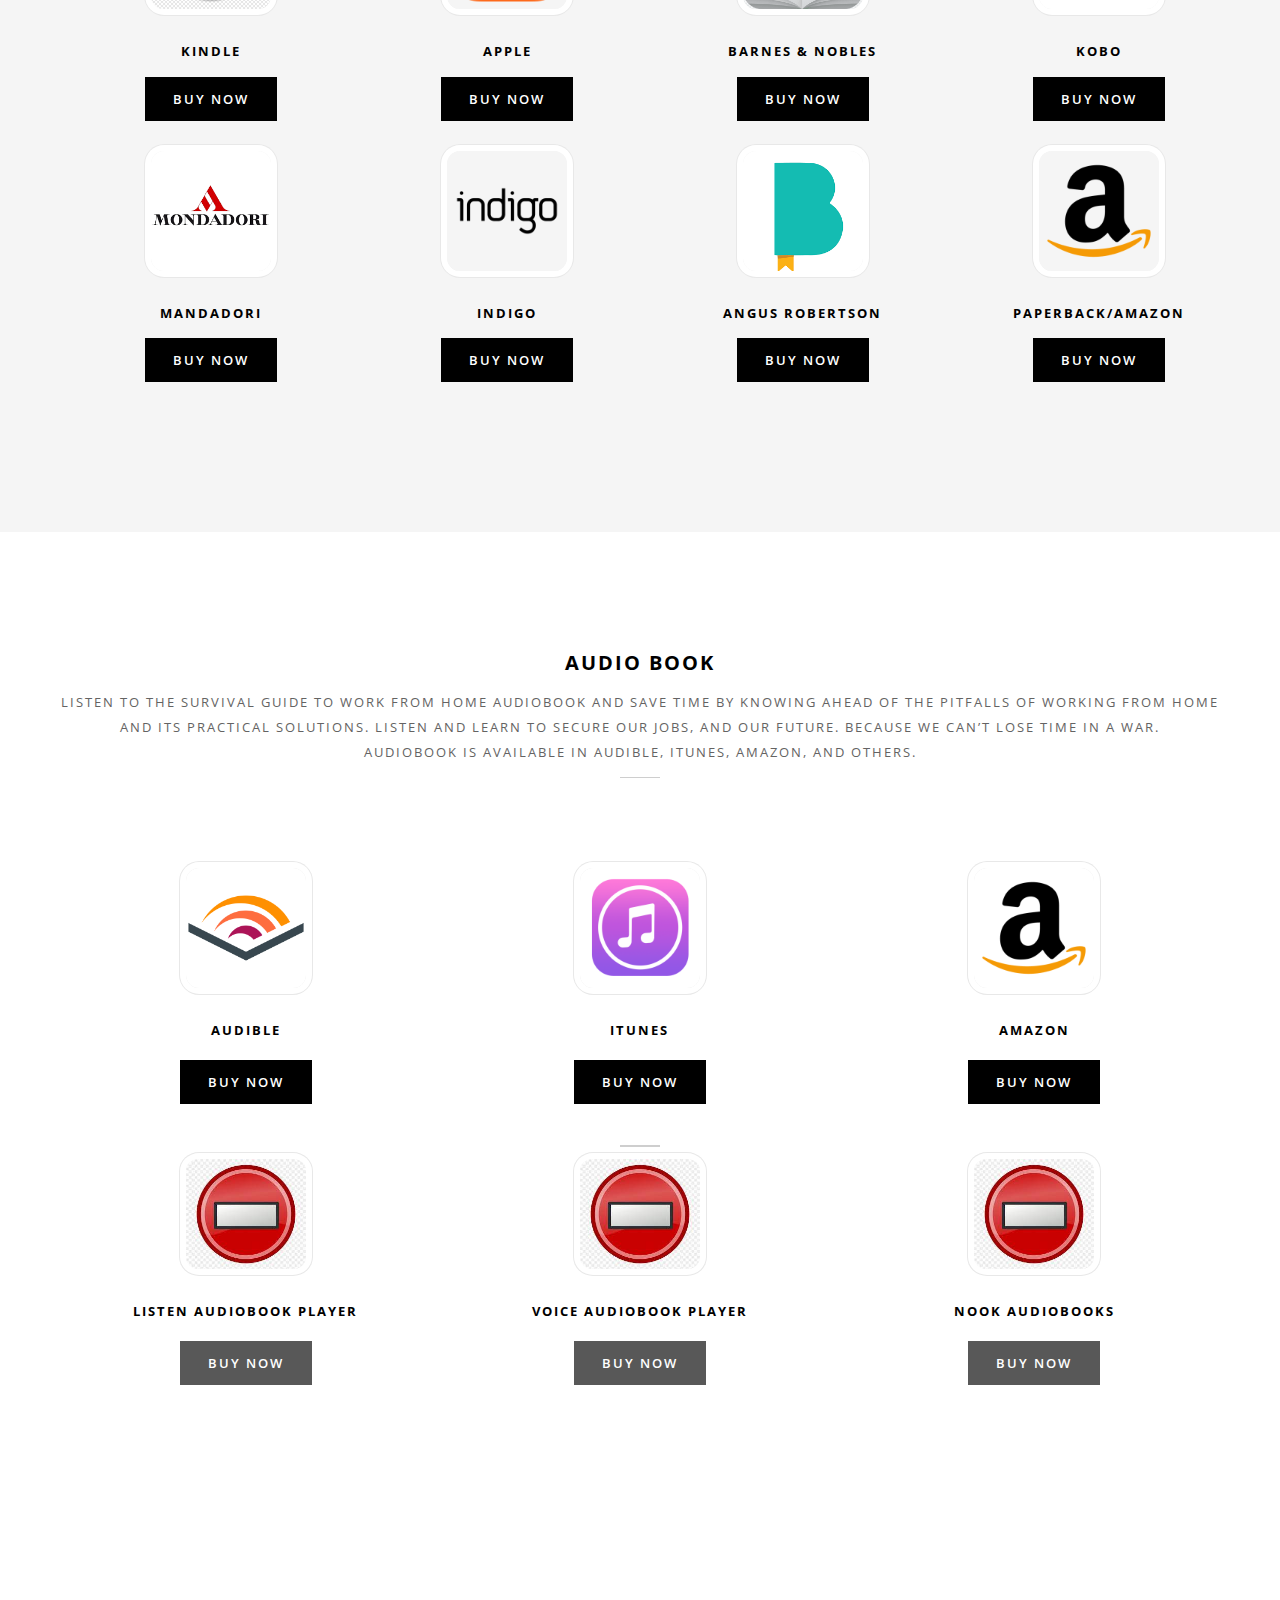
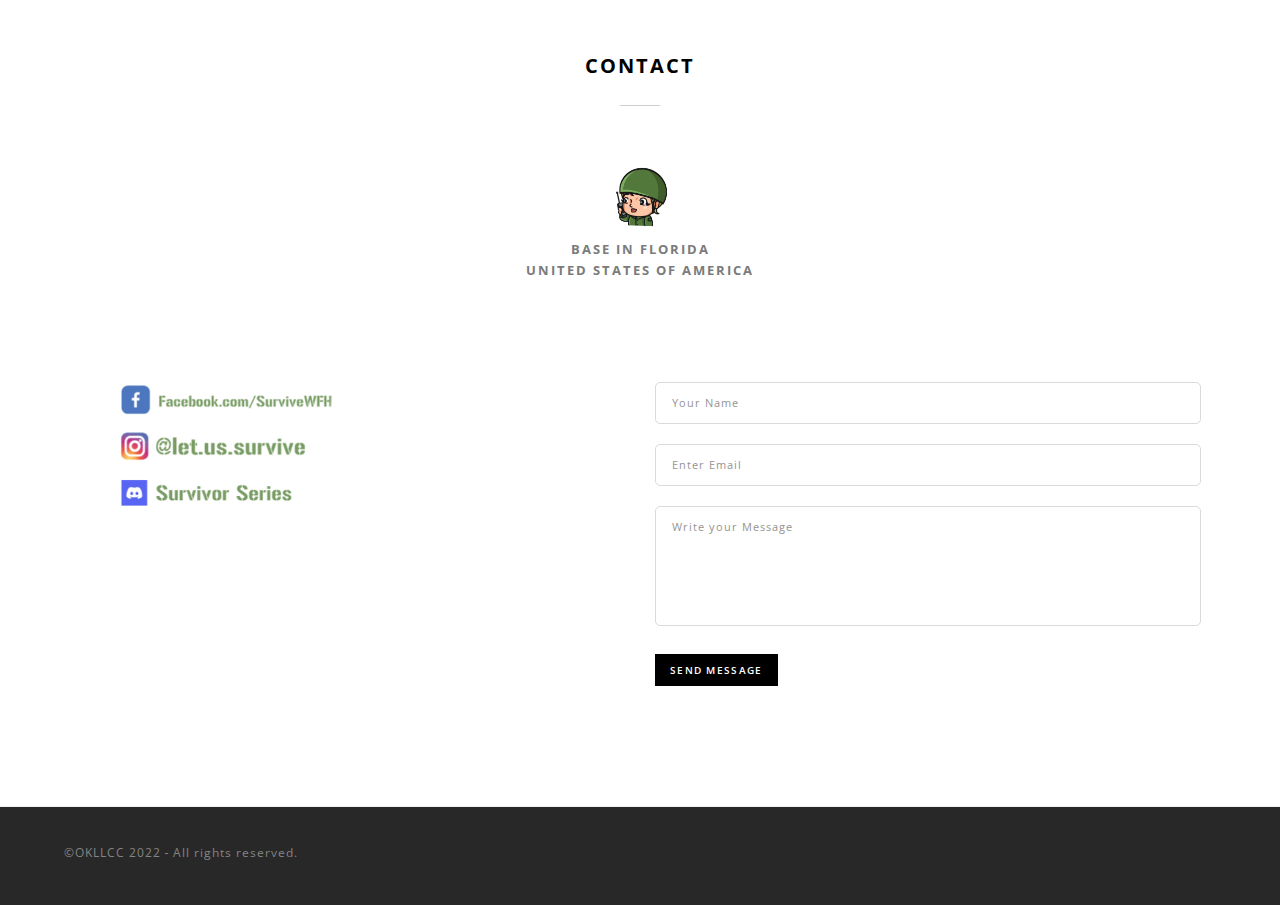
==== commit 229a6446: "add link to OKweb" ====
--- a/index.html
+++ b/index.html
@@ -191,7 +191,7 @@
                  <span class="section-heading  text-black">About the Author</span>
                  <!-- <div class="sm-text text-uppercase margin-top-btm-1 letter-space3">CNoel Peralta Jr.</div> -->
                  <p class="med-text margin-top-btm-10 width9 center-col">
-                     Noel “NOIEE” Peralta Jr. is the CEO of One Knowledge Consulting, LLC.  He advocates for the survival of his fellow workers who seek to earn a decent living by working from home amid the ongoing pandemic.
+                     Noel “NOIEE” Peralta Jr. is the CEO of <a href="https://oneknowledgeconsulting.com/"  target="_blank" style="font-weight: bold; font-family: 'Segoe UI', Tahoma, Geneva, Verdana, sans-serif;">One Knowledge Consulting, LLC.</a>  He advocates for the survival of his fellow workers who seek to earn a decent living by working from home amid the ongoing pandemic.
                        <br><br>
                      <span class="text-light">
                        Peralta is a graduate of Bachelor of Science in Information Technology at the Mapua Institute in the Philippines. One Knowledge Consulting, LLC is based in Florida and specializes in assisting businesses, big or small, with marketing boost through digital platforms. Most of the OK staff are working from home.<br><br>
